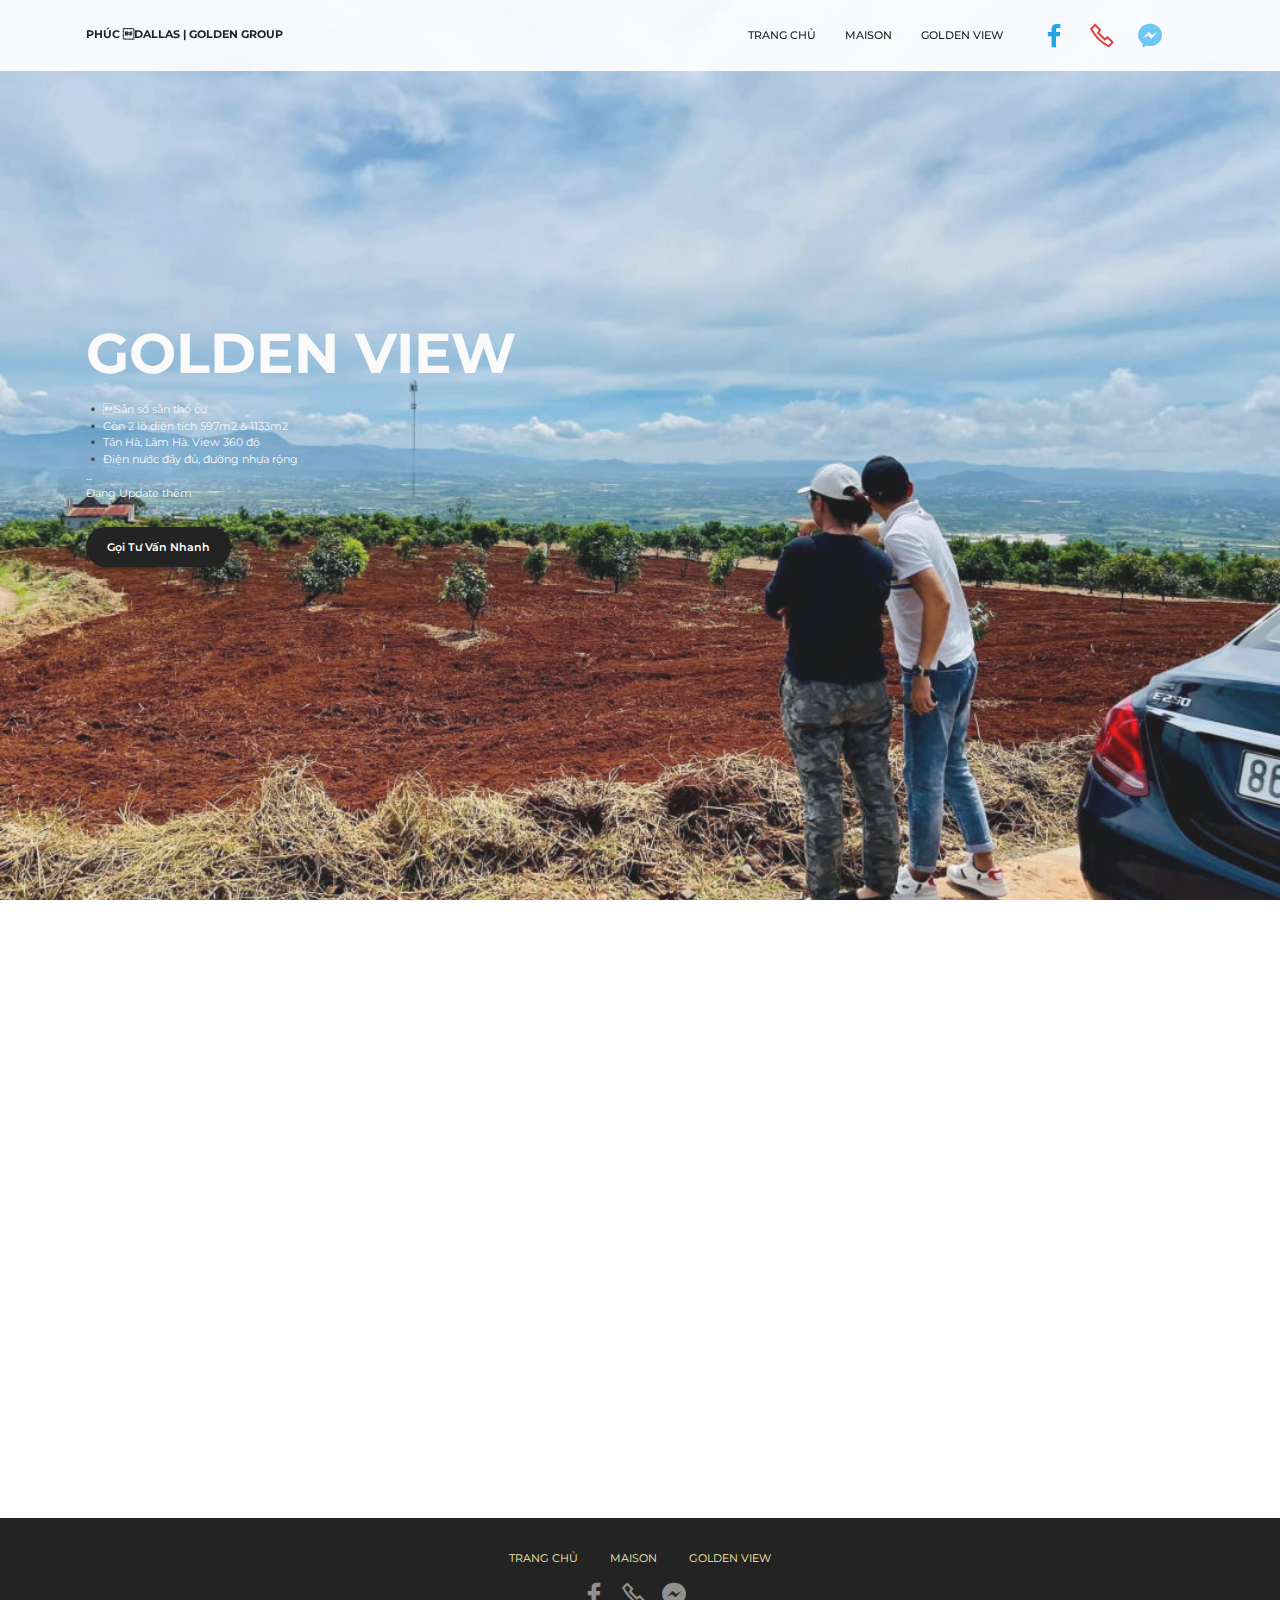
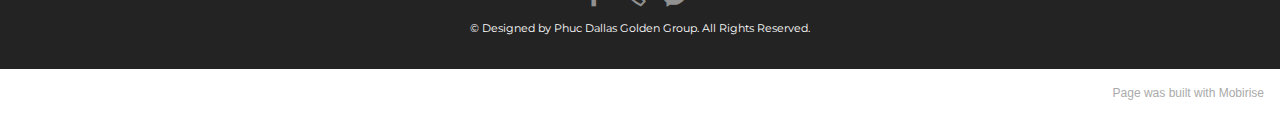
==== GoldenView.html @ 3ee2b2a3 "create github pages" ====
<!DOCTYPE html>
<html  >
<head>
  <!-- Site made with Mobirise Website Builder v5.4.1, https://mobirise.com -->
  <meta charset="UTF-8">
  <meta http-equiv="X-UA-Compatible" content="IE=edge">
  <meta name="generator" content="Mobirise v5.4.1, mobirise.com">
  <meta name="twitter:card" content="summary_large_image"/>
  <meta name="twitter:image:src" content="assets/images/GoldenView-meta.jpeg">
  <meta property="og:image" content="assets/images/GoldenView-meta.jpeg">
  <meta name="twitter:title" content="Golden View | Đất Nền Nghỉ Dưỡng | Phúc Dallas Golden Group">
  <meta name="viewport" content="width=device-width, initial-scale=1, minimum-scale=1">
  <link rel="shortcut icon" href="assets/images/logofooter-3115-128x92-2.png" type="image/x-icon">
  <meta name="description" content="Chuyên cung cấp các sản phẩm đất nền nghỉ dưỡng view đẹp, giá đầu tư ven Đà Lạt & Bảo Lộc. Khí hậu quanh năm mát mẻ và là tầm nhìn tương lai cho những ai muốn đầu tư đất nền, bất động sản tại khu vực Lâm Đồng. Với Lâm Hà là một trong 5 địa phận có quy hoạch sát nhập vào Đà Lạt.">
  
  
  <title>Golden View | Đất Nền Nghỉ Dưỡng | Phúc Dallas Golden Group</title>
  <link rel="stylesheet" href="assets/web/assets/mobirise-icons2/mobirise2.css">
  <link rel="stylesheet" href="assets/bootstrap/css/bootstrap.min.css">
  <link rel="stylesheet" href="assets/bootstrap/css/bootstrap-grid.min.css">
  <link rel="stylesheet" href="assets/bootstrap/css/bootstrap-reboot.min.css">
  <link rel="stylesheet" href="assets/dropdown/css/style.css">
  <link rel="stylesheet" href="assets/socicon/css/styles.css">
  <link rel="stylesheet" href="assets/theme/css/style.css">
  <link rel="preload" href="https://fonts.googleapis.com/css?family=Montserrat:100,100i,200,200i,300,300i,400,400i,500,500i,600,600i,700,700i,800,800i,900,900i&display=swap" as="style" onload="this.onload=null;this.rel='stylesheet'">
  <noscript><link rel="stylesheet" href="https://fonts.googleapis.com/css?family=Montserrat:100,100i,200,200i,300,300i,400,400i,500,500i,600,600i,700,700i,800,800i,900,900i&display=swap"></noscript>
  <link rel="preload" as="style" href="assets/mobirise/css/mbr-additional.css"><link rel="stylesheet" href="assets/mobirise/css/mbr-additional.css" type="text/css">
  
  
  
  
</head>
<body>

<!-- Analytics -->
<!-- Global site tag (gtag.js) - Google Analytics -->
<script async src="https://www.googletagmanager.com/gtag/js?id=G-K8FCM6J3MN"></script>
<script>
  window.dataLayer = window.dataLayer || [];
  function gtag(){dataLayer.push(arguments);}
  gtag('js', new Date());

  gtag('config', 'G-K8FCM6J3MN');
</script>
<!-- /Analytics -->


  
  <section data-bs-version="5.1" class="menu menu3 cid-sKKTTdc2FE" once="menu" id="menu3-3d">
    
    <nav class="navbar navbar-dropdown navbar-fixed-top navbar-expand-lg">
        <div class="container">
            <div class="navbar-brand">
                
                <span class="navbar-caption-wrap"><a class="navbar-caption text-black text-primary display-7" href="index.html">PHÚC DALLAS | GOLDEN GROUP</a></span>
            </div>
            <button class="navbar-toggler" type="button" data-toggle="collapse" data-bs-toggle="collapse" data-target="#navbarSupportedContent" data-bs-target="#navbarSupportedContent" aria-controls="navbarNavAltMarkup" aria-expanded="false" aria-label="Toggle navigation">
                <div class="hamburger">
                    <span></span>
                    <span></span>
                    <span></span>
                    <span></span>
                </div>
            </button>
            <div class="collapse navbar-collapse" id="navbarSupportedContent">
                <ul class="navbar-nav nav-dropdown nav-right" data-app-modern-menu="true"><li class="nav-item"><a class="nav-link link text-black text-primary display-7" href="index.html">TRANG CHỦ</a></li><li class="nav-item"><a class="nav-link link text-black text-primary display-7" href="Maison.html">MAISON</a></li><li class="nav-item"><a class="nav-link link text-black text-primary display-7" href="GoldenView.html">GOLDEN VIEW</a></li></ul>
                <div class="icons-menu">
                    <a class="iconfont-wrapper" href="https://www.facebook.com/bdsdatnendalat" target="_blank">
                        <span class="p-2 mbr-iconfont socicon-facebook socicon" style="color: rgb(34, 165, 229); fill: rgb(34, 165, 229);"></span>
                    </a>
                    <a class="iconfont-wrapper" href="tel:+84961241116">
                        <span class="p-2 mbr-iconfont mobi-mbri-phone mobi-mbri" style="color: rgb(228, 63, 63); fill: rgb(228, 63, 63);"></span>
                    </a>
                    <a class="iconfont-wrapper" href="https://m.me/bdsdatnendalat" target="_blank">
                        <span class="p-2 mbr-iconfont socicon-messenger socicon" style="color: rgb(110, 199, 242); fill: rgb(110, 199, 242);"></span>
                    </a>
                    
                </div>
                
            </div>
        </div>
    </nav>
</section>

<section data-bs-version="5.1" class="header1 cid-sK1uJf1GQo mbr-fullscreen" id="header1-1u">

    

    <div class="mbr-overlay" style="opacity: 0.1; background-color: rgb(250, 250, 250);"></div>

    <div class="container">
        <div class="row">
            <div class="col-12 col-lg-7">
                <h1 class="mbr-section-title mbr-fonts-style mb-3 display-1"><strong>GOLDEN VIEW</strong></h1>
                
                <p class="mbr-text mbr-fonts-style display-7">▪️ Sẵn sổ sẵn thổ cư<br>▪️ Còn 2 lô diện tích 597m2 &amp; 1133m2<br>▪️ Tân Hà, Lâm Hà. View 360 độ<br>▪️ Điện nước đầy đủ, đường nhựa rộng<br>...<br>Đang Update thêm</p>
                <div class="mbr-section-btn mt-3"><a class="btn btn-black display-4" href="tel:+84961241116">Gọi Tư Vấn Nhanh</a></div>
            </div>
        </div>
    </div>
</section>

<section data-bs-version="5.1" class="video2 cid-sKhOggXaQZ" id="video2-2p">
    
    
    <div class="container">
        
        <div class="row justify-content-center mt-4">
            <div class="col-12 col-md-11 video-block">
                <div class="video-wrapper"><iframe class="mbr-embedded-video" src="https://player.vimeo.com/video/616670721?autoplay=0&amp;loop=0" width="1280" height="720" frameborder="0" allowfullscreen></iframe></div>
                
            </div>
        </div>
    </div>
</section>

<section data-bs-version="5.1" class="footer3 cid-sKKTUjxXps" once="footers" id="footer3-3e">

    

    

    <div class="container">
        <div class="media-container-row align-center mbr-white">
            <div class="row row-links">
                <ul class="foot-menu">
                    
                    
                    
                    
                    
                <li class="foot-menu-item mbr-fonts-style display-7"><a href="index.html" class="text-secondary">TRANG CHỦ</a></li><li class="foot-menu-item mbr-fonts-style display-7"><a href="Maison.html" class="text-secondary">MAISON</a></li><li class="foot-menu-item mbr-fonts-style display-7"><a href="GoldenView.html" class="text-secondary">GOLDEN VIEW</a></li></ul>
            </div>
            <div class="row social-row">
                <div class="social-list align-right pb-2">
                    
                    
                    
                    
                    
                    
                <div class="soc-item">
                        <a href="https://www.facebook.com/bdsdatnendalat" target="_blank">
                            <span class="mbr-iconfont mbr-iconfont-social socicon-facebook socicon"></span>
                        </a>
                    </div><div class="soc-item">
                        <a href="tel:+84961241116">
                            <span class="mbr-iconfont mbr-iconfont-social mobi-mbri-phone mobi-mbri"></span>
                        </a>
                    </div><div class="soc-item">
                        <a href="https://m.me/bdsdatnendalat" target="_blank">
                            <span class="mbr-iconfont mbr-iconfont-social socicon-messenger socicon"></span>
                        </a>
                    </div></div>
            </div>
            <div class="row row-copirayt">
                <p class="mbr-text mb-0 mbr-fonts-style mbr-white align-center display-7">
                    © Designed by Phuc Dallas Golden Group. All Rights Reserved.
                </p>
            </div>
        </div>
    </div>
</section><section style="background-color: #fff; font-family: -apple-system, BlinkMacSystemFont, 'Segoe UI', 'Roboto', 'Helvetica Neue', Arial, sans-serif; color:#aaa; font-size:12px; padding: 0; align-items: center; display: flex;"><a href="https://mobirise.site/x" style="flex: 1 1; height: 3rem; padding-left: 1rem;"></a><p style="flex: 0 0 auto; margin:0; padding-right:1rem;">Page <a href="https://mobirise.site/f" style="color:#aaa;">was built</a> with Mobirise</p></section><script src="assets/bootstrap/js/bootstrap.bundle.min.js"></script>  <script src="assets/smoothscroll/smooth-scroll.js"></script>  <script src="assets/ytplayer/index.js"></script>  <script src="assets/dropdown/js/navbar-dropdown.js"></script>  <script src="assets/playervimeo/vimeo_player.js"></script>  <script src="assets/theme/js/script.js"></script>  
  
  
 <div id="scrollToTop" class="scrollToTop mbr-arrow-up"><a style="text-align: center;"><i class="mbr-arrow-up-icon mbr-arrow-up-icon-cm cm-icon cm-icon-smallarrow-up"></i></a></div>
  </body>
</html>
---- assets/web/assets/mobirise-icons2/mobirise2.css ----
@font-face {
  font-family: 'Moririse2';
  font-display: swap;
  src:  url('mobirise2.eot?f2bix4');
  src:  url('mobirise2.eot?f2bix4#iefix') format('embedded-opentype'),
    url('mobirise2.ttf?f2bix4') format('truetype'),
    url('mobirise2.woff?f2bix4') format('woff'),
    url('mobirise2.svg?f2bix4#mobirise2') format('svg');
  font-weight: normal;
  font-style: normal;
}

[class^="mobi-"], [class*=" mobi-"] {
  /* use !important to prevent issues with browser extensions that change fonts */
  font-family: 'Moririse2' !important;
  speak: none;
  font-style: normal;
  font-weight: normal;
  font-variant: normal;
  text-transform: none;
  line-height: 1;

  /* Better Font Rendering =========== */
  -webkit-font-smoothing: antialiased;
  -moz-osx-font-smoothing: grayscale;
}

.mobi-mbri-add-submenu:before {
  content: "\e900";
}
.mobi-mbri-alert:before {
  content: "\e901";
}
.mobi-mbri-align-center:before {
  content: "\e902";
}
.mobi-mbri-align-justify:before {
  content: "\e903";
}
.mobi-mbri-align-left:before {
  content: "\e904";
}
.mobi-mbri-align-right:before {
  content: "\e905";
}
.mobi-mbri-android:before {
  content: "\e906";
}
.mobi-mbri-apple:before {
  content: "\e907";
}
.mobi-mbri-arrow-down:before {
  content: "\e908";
}
.mobi-mbri-arrow-next:before {
  content: "\e909";
}
.mobi-mbri-arrow-prev:before {
  content: "\e90a";
}
.mobi-mbri-arrow-up:before {
  content: "\e90b";
}
.mobi-mbri-bold:before {
  content: "\e90c";
}
.mobi-mbri-bookmark:before {
  content: "\e90d";
}
.mobi-mbri-bootstrap:before {
  content: "\e90e";
}
.mobi-mbri-briefcase:before {
  content: "\e90f";
}
.mobi-mbri-browse:before {
  content: "\e910";
}
.mobi-mbri-bulleted-list:before {
  content: "\e911";
}
.mobi-mbri-calendar:before {
  content: "\e912";
}
.mobi-mbri-camera:before {
  content: "\e913";
}
.mobi-mbri-cart-add:before {
  content: "\e914";
}
.mobi-mbri-cart-full:before {
  content: "\e915";
}
.mobi-mbri-cash:before {
  content: "\e916";
}
.mobi-mbri-change-style:before {
  content: "\e917";
}
.mobi-mbri-chat:before {
  content: "\e918";
}
.mobi-mbri-clock:before {
  content: "\e919";
}
.mobi-mbri-close:before {
  content: "\e91a";
}
.mobi-mbri-cloud:before {
  content: "\e91b";
}
.mobi-mbri-code:before {
  content: "\e91c";
}
.mobi-mbri-contact-form:before {
  content: "\e91d";
}
.mobi-mbri-credit-card:before {
  content: "\e91e";
}
.mobi-mbri-cursor-click:before {
  content: "\e91f";
}
.mobi-mbri-cust-feedback:before {
  content: "\e920";
}
.mobi-mbri-database:before {
  content: "\e921";
}
.mobi-mbri-delivery:before {
  content: "\e922";
}
.mobi-mbri-desktop:before {
  content: "\e923";
}
.mobi-mbri-devices:before {
  content: "\e924";
}
.mobi-mbri-down:before {
  content: "\e925";
}
.mobi-mbri-download-2:before {
  content: "\e926";
}
.mobi-mbri-download:before {
  content: "\e927";
}
.mobi-mbri-drag-n-drop-2:before {
  content: "\e928";
}
.mobi-mbri-drag-n-drop:before {
  content: "\e929";
}
.mobi-mbri-edit-2:before {
  content: "\e92a";
}
.mobi-mbri-edit:before {
  content: "\e92b";
}
.mobi-mbri-error:before {
  content: "\e92c";
}
.mobi-mbri-extension:before {
  content: "\e92d";
}
.mobi-mbri-features:before {
  content: "\e92e";
}
.mobi-mbri-file:before {
  content: "\e92f";
}
.mobi-mbri-flag:before {
  content: "\e930";
}
.mobi-mbri-folder:before {
  content: "\e931";
}
.mobi-mbri-gift:before {
  content: "\e932";
}
.mobi-mbri-github:before {
  content: "\e933";
}
.mobi-mbri-globe-2:before {
  content: "\e934";
}
.mobi-mbri-globe:before {
  content: "\e935";
}
.mobi-mbri-growing-chart:before {
  content: "\e936";
}
.mobi-mbri-hearth:before {
  content: "\e937";
}
.mobi-mbri-help:before {
  content: "\e938";
}
.mobi-mbri-home:before {
  content: "\e939";
}
.mobi-mbri-hot-cup:before {
  content: "\e93a";
}
.mobi-mbri-idea:before {
  content: "\e93b";
}
.mobi-mbri-image-gallery:before {
  content: "\e93c";
}
.mobi-mbri-image-slider:before {
  content: "\e93d";
}
.mobi-mbri-info:before {
  content: "\e93e";
}
.mobi-mbri-italic:before {
  content: "\e93f";
}
.mobi-mbri-key:before {
  content: "\e940";
}
.mobi-mbri-laptop:before {
  content: "\e941";
}
.mobi-mbri-layers:before {
  content: "\e942";
}
.mobi-mbri-left-right:before {
  content: "\e943";
}
.mobi-mbri-left:before {
  content: "\e944";
}
.mobi-mbri-letter:before {
  content: "\e945";
}
.mobi-mbri-like:before {
  content: "\e946";
}
.mobi-mbri-link:before {
  content: "\e947";
}
.mobi-mbri-lock:before {
  content: "\e948";
}
.mobi-mbri-login:before {
  content: "\e949";
}
.mobi-mbri-logout:before {
  content: "\e94a";
}
.mobi-mbri-magic-stick:before {
  content: "\e94b";
}
.mobi-mbri-map-pin:before {
  content: "\e94c";
}
.mobi-mbri-menu:before {
  content: "\e94d";
}
.mobi-mbri-mobile-2:before {
  content: "\e94e";
}
.mobi-mbri-mobile-horizontal:before {
  content: "\e94f";
}
.mobi-mbri-mobile:before {
  content: "\e950";
}
.mobi-mbri-mobirise:before {
  content: "\e951";
}
.mobi-mbri-more-horizontal:before {
  content: "\e952";
}
.mobi-mbri-more-vertical:before {
  content: "\e953";
}
.mobi-mbri-music:before {
  content: "\e954";
}
.mobi-mbri-new-file:before {
  content: "\e955";
}
.mobi-mbri-numbered-list:before {
  content: "\e956";
}
.mobi-mbri-opened-folder:before {
  content: "\e957";
}
.mobi-mbri-pages:before {
  content: "\e958";
}
.mobi-mbri-paper-plane:before {
  content: "\e959";
}
.mobi-mbri-paperclip:before {
  content: "\e95a";
}
.mobi-mbri-phone:before {
  content: "\e95b";
}
.mobi-mbri-photo:before {
  content: "\e95c";
}
.mobi-mbri-photos:before {
  content: "\e95d";
}
.mobi-mbri-pin:before {
  content: "\e95e";
}
.mobi-mbri-play:before {
  content: "\e95f";
}
.mobi-mbri-plus:before {
  content: "\e960";
}
.mobi-mbri-preview:before {
  content: "\e961";
}
.mobi-mbri-print:before {
  content: "\e962";
}
.mobi-mbri-protect:before {
  content: "\e963";
}
.mobi-mbri-question:before {
  content: "\e964";
}
.mobi-mbri-quote-left:before {
  content: "\e965";
}
.mobi-mbri-quote-right:before {
  content: "\e966";
}
.mobi-mbri-redo:before {
  content: "\e967";
}
.mobi-mbri-refresh:before {
  content: "\e968";
}
.mobi-mbri-responsive-2:before {
  content: "\e969";
}
.mobi-mbri-responsive:before {
  content: "\e96a";
}
.mobi-mbri-right:before {
  content: "\e96b";
}
.mobi-mbri-rocket:before {
  content: "\e96c";
}
.mobi-mbri-sad-face:before {
  content: "\e96d";
}
.mobi-mbri-sale:before {
  content: "\e96e";
}
.mobi-mbri-save:before {
  content: "\e96f";
}
.mobi-mbri-search:before {
  content: "\e970";
}
.mobi-mbri-setting-2:before {
  content: "\e971";
}
.mobi-mbri-setting-3:before {
  content: "\e972";
}
.mobi-mbri-setting:before {
  content: "\e973";
}
.mobi-mbri-share:before {
  content: "\e974";
}
.mobi-mbri-shopping-bag:before {
  content: "\e975";
}
.mobi-mbri-shopping-basket:before {
  content: "\e976";
}
.mobi-mbri-shopping-cart:before {
  content: "\e977";
}
.mobi-mbri-sites:before {
  content: "\e978";
}
.mobi-mbri-smile-face:before {
  content: "\e979";
}
.mobi-mbri-speed:before {
  content: "\e97a";
}
.mobi-mbri-star:before {
  content: "\e97b";
}
.mobi-mbri-success:before {
  content: "\e97c";
}
.mobi-mbri-sun:before {
  content: "\e97d";
}
.mobi-mbri-sun2:before {
  content: "\e97e";
}
.mobi-mbri-tablet-vertical:before {
  content: "\e97f";
}
.mobi-mbri-tablet:before {
  content: "\e980";
}
.mobi-mbri-target:before {
  content: "\e981";
}
.mobi-mbri-timer:before {
  content: "\e982";
}
.mobi-mbri-to-ftp:before {
  content: "\e983";
}
.mobi-mbri-to-local-drive:before {
  content: "\e984";
}
.mobi-mbri-touch-swipe:before {
  content: "\e985";
}
.mobi-mbri-touch:before {
  content: "\e986";
}
.mobi-mbri-trash:before {
  content: "\e987";
}
.mobi-mbri-underline:before {
  content: "\e988";
}
.mobi-mbri-undo:before {
  content: "\e989";
}
.mobi-mbri-unlink:before {
  content: "\e98a";
}
.mobi-mbri-unlock:before {
  content: "\e98b";
}
.mobi-mbri-up-down:before {
  content: "\e98c";
}
.mobi-mbri-up:before {
  content: "\e98d";
}
.mobi-mbri-update:before {
  content: "\e98e";
}
.mobi-mbri-upload-2:before {
  content: "\e98f";
}
.mobi-mbri-upload:before {
  content: "\e990";
}
.mobi-mbri-user-2:before {
  content: "\e991";
}
.mobi-mbri-user:before {
  content: "\e992";
}
.mobi-mbri-users:before {
  content: "\e993";
}
.mobi-mbri-video-play:before {
  content: "\e994";
}
.mobi-mbri-video:before {
  content: "\e995";
}
.mobi-mbri-watch:before {
  content: "\e996";
}
.mobi-mbri-website-theme-2:before {
  content: "\e997";
}
.mobi-mbri-website-theme:before {
  content: "\e998";
}
.mobi-mbri-wifi:before {
  content: "\e999";
}
.mobi-mbri-windows:before {
  content: "\e99a";
}
.mobi-mbri-zoom-in:before {
  content: "\e99b";
}
.mobi-mbri-zoom-out:before {
  content: "\e99c";
}
---- assets/dropdown/css/style.css ----
.navbar-dropdown {
  left: 0;
  padding: 0;
  position: absolute;
  right: 0;
  top: 0;
  transition: all 0.45s ease;
  z-index: 1030;
  background: #282828; }
  .navbar-dropdown .navbar-logo {
    margin-right: 0.8rem;
    transition: margin 0.3s ease-in-out;
    vertical-align: middle; }
    .navbar-dropdown .navbar-logo img {
      height: 3.125rem;
      transition: all 0.3s ease-in-out; }
    .navbar-dropdown .navbar-logo.mbr-iconfont {
      font-size: 3.125rem;
      line-height: 3.125rem; }
  .navbar-dropdown .navbar-caption {
    font-weight: 700;
    white-space: normal;
    vertical-align: -4px;
    line-height: 3.125rem !important; }
    .navbar-dropdown .navbar-caption, .navbar-dropdown .navbar-caption:hover {
      color: inherit;
      text-decoration: none; }
  .navbar-dropdown .mbr-iconfont + .navbar-caption {
    vertical-align: -1px; }
  .navbar-dropdown.navbar-fixed-top {
    position: fixed; }
  .navbar-dropdown .navbar-brand span {
    vertical-align: -4px; }
  .navbar-dropdown.bg-color.transparent {
    background: none; }
  .navbar-dropdown.navbar-short .navbar-brand {
    padding: 0.625rem 0; }
    .navbar-dropdown.navbar-short .navbar-brand span {
      vertical-align: -1px; }
  .navbar-dropdown.navbar-short .navbar-caption {
    line-height: 2.375rem !important;
    vertical-align: -2px; }
  .navbar-dropdown.navbar-short .navbar-logo {
    margin-right: 0.5rem; }
    .navbar-dropdown.navbar-short .navbar-logo img {
      height: 2.375rem; }
    .navbar-dropdown.navbar-short .navbar-logo.mbr-iconfont {
      font-size: 2.375rem;
      line-height: 2.375rem; }
  .navbar-dropdown.navbar-short .mbr-table-cell {
    height: 3.625rem; }
  .navbar-dropdown .navbar-close {
    left: 0.6875rem;
    position: fixed;
    top: 0.75rem;
    z-index: 1000; }
  .navbar-dropdown .hamburger-icon {
    content: "";
    display: inline-block;
    vertical-align: middle;
    width: 16px;
    -webkit-box-shadow: 0 -6px 0 1px #282828,0 0 0 1px #282828,0 6px 0 1px #282828;
    -moz-box-shadow: 0 -6px 0 1px #282828,0 0 0 1px #282828,0 6px 0 1px #282828;
    box-shadow: 0 -6px 0 1px #282828,0 0 0 1px #282828,0 6px 0 1px #282828; }

.dropdown-menu .dropdown-toggle[data-toggle="dropdown-submenu"]::after {
  border-bottom: 0.35em solid transparent;
  border-left: 0.35em solid;
  border-right: 0;
  border-top: 0.35em solid transparent;
  margin-left: 0.3rem; }

.dropdown-menu .dropdown-item:focus {
  outline: 0; }

.nav-dropdown {
  font-size: 0.75rem;
  font-weight: 500;
  height: auto !important; }
  .nav-dropdown .nav-btn {
    padding-left: 1rem; }
  .nav-dropdown .link {
    margin: .667em 1.667em;
    font-weight: 500;
    padding: 0;
    transition: color .2s ease-in-out; }
    .nav-dropdown .link.dropdown-toggle {
      margin-right: 2.583em; }
      .nav-dropdown .link.dropdown-toggle::after {
        margin-left: .25rem;
        border-top: 0.35em solid;
        border-right: 0.35em solid transparent;
        border-left: 0.35em solid transparent;
        border-bottom: 0; }
      .nav-dropdown .link.dropdown-toggle[aria-expanded="true"] {
        margin: 0;
        padding: 0.667em 3.263em  0.667em 1.667em; }
  .nav-dropdown .link::after,
  .nav-dropdown .dropdown-item::after {
    color: inherit; }
  .nav-dropdown .btn {
    font-size: 0.75rem;
    font-weight: 700;
    letter-spacing: 0;
    margin-bottom: 0;
    padding-left: 1.25rem;
    padding-right: 1.25rem; }
  .nav-dropdown .dropdown-menu {
    border-radius: 0;
    border: 0;
    left: 0;
    margin: 0;
    padding-bottom: 1.25rem;
    padding-top: 1.25rem;
    position: relative; }
  .nav-dropdown .dropdown-submenu {
    margin-left: 0.125rem;
    top: 0; }
  .nav-dropdown .dropdown-item {
    font-weight: 500;
    line-height: 2;
    padding: 0.3846em 4.615em 0.3846em 1.5385em;
    position: relative;
    transition: color .2s ease-in-out, background-color .2s ease-in-out; }
    .nav-dropdown .dropdown-item::after {
      margin-top: -0.3077em;
      position: absolute;
      right: 1.1538em;
      top: 50%; }
    .nav-dropdown .dropdown-item:focus, .nav-dropdown .dropdown-item:hover {
      background: none; }

@media (max-width: 767px) {
  .nav-dropdown.navbar-toggleable-sm {
    bottom: 0;
    display: none;
    left: 0;
    overflow-x: hidden;
    position: fixed;
    top: 0;
    transform: translateX(-100%);
    -ms-transform: translateX(-100%);
    -webkit-transform: translateX(-100%);
    width: 18.75rem;
    z-index: 999; } }
.nav-dropdown.navbar-toggleable-xl {
  bottom: 0;
  display: none;
  left: 0;
  overflow-x: hidden;
  position: fixed;
  top: 0;
  transform: translateX(-100%);
  -ms-transform: translateX(-100%);
  -webkit-transform: translateX(-100%);
  width: 18.75rem;
  z-index: 999; }

.nav-dropdown-sm {
  display: block !important;
  overflow-x: hidden;
  overflow: auto;
  padding-top: 3.875rem; }
  .nav-dropdown-sm::after {
    content: "";
    display: block;
    height: 3rem;
    width: 100%; }
  .nav-dropdown-sm.collapse.in ~ .navbar-close {
    display: block !important; }
  .nav-dropdown-sm.collapsing, .nav-dropdown-sm.collapse.in {
    transform: translateX(0);
    -ms-transform: translateX(0);
    -webkit-transform: translateX(0);
    transition: all 0.25s ease-out;
    -webkit-transition: all 0.25s ease-out;
    background: #282828; }
  .nav-dropdown-sm.collapsing[aria-expanded="false"] {
    transform: translateX(-100%);
    -ms-transform: translateX(-100%);
    -webkit-transform: translateX(-100%); }
  .nav-dropdown-sm .nav-item {
    display: block;
    margin-left: 0 !important;
    padding-left: 0; }
  .nav-dropdown-sm .link,
  .nav-dropdown-sm .dropdown-item {
    border-top: 1px dotted rgba(255, 255, 255, 0.1);
    font-size: 0.8125rem;
    line-height: 1.6;
    margin: 0 !important;
    padding: 0.875rem 2.4rem 0.875rem 1.5625rem !important;
    position: relative;
    white-space: normal; }
    .nav-dropdown-sm .link:focus, .nav-dropdown-sm .link:hover,
    .nav-dropdown-sm .dropdown-item:focus,
    .nav-dropdown-sm .dropdown-item:hover {
      background: rgba(0, 0, 0, 0.2) !important;
      color: #c0a375; }
  .nav-dropdown-sm .nav-btn {
    position: relative;
    padding: 1.5625rem 1.5625rem 0 1.5625rem; }
    .nav-dropdown-sm .nav-btn::before {
      border-top: 1px dotted rgba(255, 255, 255, 0.1);
      content: "";
      left: 0;
      position: absolute;
      top: 0;
      width: 100%; }
    .nav-dropdown-sm .nav-btn + .nav-btn {
      padding-top: 0.625rem; }
      .nav-dropdown-sm .nav-btn + .nav-btn::before {
        display: none; }
  .nav-dropdown-sm .btn {
    padding: 0.625rem 0; }
  .nav-dropdown-sm .dropdown-toggle[data-toggle="dropdown-submenu"]::after {
    margin-left: .25rem;
    border-top: 0.35em solid;
    border-right: 0.35em solid transparent;
    border-left: 0.35em solid transparent;
    border-bottom: 0; }
  .nav-dropdown-sm .dropdown-toggle[data-toggle="dropdown-submenu"][aria-expanded="true"]::after {
    border-top: 0;
    border-right: 0.35em solid transparent;
    border-left: 0.35em solid transparent;
    border-bottom: 0.35em solid; }
  .nav-dropdown-sm .dropdown-menu {
    margin: 0;
    padding: 0;
    position: relative;
    top: 0;
    left: 0;
    width: 100%;
    border: 0;
    float: none;
    border-radius: 0;
    background: none; }
  .nav-dropdown-sm .dropdown-submenu {
    left: 100%;
    margin-left: 0.125rem;
    margin-top: -1.25rem;
    top: 0; }

.navbar-toggleable-sm .nav-dropdown .dropdown-menu {
  position: absolute; }

.navbar-toggleable-sm .nav-dropdown .dropdown-submenu {
  left: 100%;
  margin-left: 0.125rem;
  margin-top: -1.25rem;
  top: 0; }

.navbar-toggleable-sm.opened .nav-dropdown .dropdown-menu {
  position: relative; }

.navbar-toggleable-sm.opened .nav-dropdown .dropdown-submenu {
  left: 0;
  margin-left: 00rem;
  margin-top: 0rem;
  top: 0; }

.is-builder .nav-dropdown.collapsing {
  transition: none !important; }
---- assets/socicon/css/styles.css ----
@charset "UTF-8";

@font-face {
  font-family: 'Socicon';
  src:  url('../fonts/socicon.eot');
  src:  url('../fonts/socicon.eot?#iefix') format('embedded-opentype'),
    url('../fonts/socicon.woff2') format('woff2'),
    url('../fonts/socicon.ttf') format('truetype'),
    url('../fonts/socicon.woff') format('woff'),
    url('../fonts/socicon.svg#socicon') format('svg');
  font-weight: normal;
  font-style: normal;
  font-display: swap;
}

[data-icon]:before {
  font-family: "socicon" !important;
  content: attr(data-icon);
  font-style: normal !important;
  font-weight: normal !important;
  font-variant: normal !important;
  text-transform: none !important;
  speak: none;
  line-height: 1;
  -webkit-font-smoothing: antialiased;
  -moz-osx-font-smoothing: grayscale;
}

[class^="socicon-"], [class*=" socicon-"] {
  /* use !important to prevent issues with browser extensions that change fonts */
  font-family: 'Socicon' !important;
  speak: none;
  font-style: normal;
  font-weight: normal;
  font-variant: normal;
  text-transform: none;
  line-height: 1;

  /* Better Font Rendering =========== */
  -webkit-font-smoothing: antialiased;
  -moz-osx-font-smoothing: grayscale;
}

.socicon-eitaa:before {
  content: "\e97c";
}
.socicon-soroush:before {
  content: "\e97d";
}
.socicon-bale:before {
  content: "\e97e";
}
.socicon-zazzle:before {
  content: "\e97b";
}
.socicon-society6:before {
  content: "\e97a";
}
.socicon-redbubble:before {
  content: "\e979";
}
.socicon-avvo:before {
  content: "\e978";
}
.socicon-stitcher:before {
  content: "\e977";
}
.socicon-googlehangouts:before {
  content: "\e974";
}
.socicon-dlive:before {
  content: "\e975";
}
.socicon-vsco:before {
  content: "\e976";
}
.socicon-flipboard:before {
  content: "\e973";
}
.socicon-ubuntu:before {
  content: "\e958";
}
.socicon-artstation:before {
  content: "\e959";
}
.socicon-invision:before {
  content: "\e95a";
}
.socicon-torial:before {
  content: "\e95b";
}
.socicon-collectorz:before {
  content: "\e95c";
}
.socicon-seenthis:before {
  content: "\e95d";
}
.socicon-googleplaymusic:before {
  content: "\e95e";
}
.socicon-debian:before {
  content: "\e95f";
}
.socicon-filmfreeway:before {
  content: "\e960";
}
.socicon-gnome:before {
  content: "\e961";
}
.socicon-itchio:before {
  content: "\e962";
}
.socicon-jamendo:before {
  content: "\e963";
}
.socicon-mix:before {
  content: "\e964";
}
.socicon-sharepoint:before {
  content: "\e965";
}
.socicon-tinder:before {
  content: "\e966";
}
.socicon-windguru:before {
  content: "\e967";
}
.socicon-cdbaby:before {
  content: "\e968";
}
.socicon-elementaryos:before {
  content: "\e969";
}
.socicon-stage32:before {
  content: "\e96a";
}
.socicon-tiktok:before {
  content: "\e96b";
}
.socicon-gitter:before {
  content: "\e96c";
}
.socicon-letterboxd:before {
  content: "\e96d";
}
.socicon-threema:before {
  content: "\e96e";
}
.socicon-splice:before {
  content: "\e96f";
}
.socicon-metapop:before {
  content: "\e970";
}
.socicon-naver:before {
  content: "\e971";
}
.socicon-remote:before {
  content: "\e972";
}
.socicon-internet:before {
  content: "\e957";
}
.socicon-moddb:before {
  content: "\e94b";
}
.socicon-indiedb:before {
  content: "\e94c";
}
.socicon-traxsource:before {
  content: "\e94d";
}
.socicon-gamefor:before {
  content: "\e94e";
}
.socicon-pixiv:before {
  content: "\e94f";
}
.socicon-myanimelist:before {
  content: "\e950";
}
.socicon-blackberry:before {
  content: "\e951";
}
.socicon-wickr:before {
  content: "\e952";
}
.socicon-spip:before {
  content: "\e953";
}
.socicon-napster:before {
  content: "\e954";
}
.socicon-beatport:before {
  content: "\e955";
}
.socicon-hackerone:before {
  content: "\e956";
}
.socicon-hackernews:before {
  content: "\e946";
}
.socicon-smashwords:before {
  content: "\e947";
}
.socicon-kobo:before {
  content: "\e948";
}
.socicon-bookbub:before {
  content: "\e949";
}
.socicon-mailru:before {
  content: "\e94a";
}
.socicon-gitlab:before {
  content: "\e945";
}
.socicon-instructables:before {
  content: "\e944";
}
.socicon-portfolio:before {
  content: "\e943";
}
.socicon-codered:before {
  content: "\e940";
}
.socicon-origin:before {
  content: "\e941";
}
.socicon-nextdoor:before {
  content: "\e942";
}
.socicon-udemy:before {
  content: "\e93f";
}
.socicon-livemaster:before {
  content: "\e93e";
}
.socicon-crunchbase:before {
  content: "\e93b";
}
.socicon-homefy:before {
  content: "\e93c";
}
.socicon-calendly:before {
  content: "\e93d";
}
.socicon-realtor:before {
  content: "\e90f";
}
.socicon-tidal:before {
  content: "\e910";
}
.socicon-qobuz:before {
  content: "\e911";
}
.socicon-natgeo:before {
  content: "\e912";
}
.socicon-mastodon:before {
  content: "\e913";
}
.socicon-unsplash:before {
  content: "\e914";
}
.socicon-homeadvisor:before {
  content: "\e915";
}
.socicon-angieslist:before {
  content: "\e916";
}
.socicon-codepen:before {
  content: "\e917";
}
.socicon-slack:before {
  content: "\e918";
}
.socicon-openaigym:before {
  content: "\e919";
}
.socicon-logmein:before {
  content: "\e91a";
}
.socicon-fiverr:before {
  content: "\e91b";
}
.socicon-gotomeeting:before {
  content: "\e91c";
}
.socicon-aliexpress:before {
  content: "\e91d";
}
.socicon-guru:before {
  content: "\e91e";
}
.socicon-appstore:before {
  content: "\e91f";
}
.socicon-homes:before {
  content: "\e920";
}
.socicon-zoom:before {
  content: "\e921";
}
.socicon-alibaba:before {
  content: "\e922";
}
.socicon-craigslist:before {
  content: "\e923";
}
.socicon-wix:before {
  content: "\e924";
}
.socicon-redfin:before {
  content: "\e925";
}
.socicon-googlecalendar:before {
  content: "\e926";
}
.socicon-shopify:before {
  content: "\e927";
}
.socicon-freelancer:before {
  content: "\e928";
}
.socicon-seedrs:before {
  content: "\e929";
}
.socicon-bing:before {
  content: "\e92a";
}
.socicon-doodle:before {
  content: "\e92b";
}
.socicon-bonanza:before {
  content: "\e92c";
}
.socicon-squarespace:before {
  content: "\e92d";
}
.socicon-toptal:before {
  content: "\e92e";
}
.socicon-gust:before {
  content: "\e92f";
}
.socicon-ask:before {
  content: "\e930";
}
.socicon-trulia:before {
  content: "\e931";
}
.socicon-loomly:before {
  content: "\e932";
}
.socicon-ghost:before {
  content: "\e933";
}
.socicon-upwork:before {
  content: "\e934";
}
.socicon-fundable:before {
  content: "\e935";
}
.socicon-booking:before {
  content: "\e936";
}
.socicon-googlemaps:before {
  content: "\e937";
}
.socicon-zillow:before {
  content: "\e938";
}
.socicon-niconico:before {
  content: "\e939";
}
.socicon-toneden:before {
  content: "\e93a";
}
.socicon-augment:before {
  content: "\e908";
}
.socicon-bitbucket:before {
  content: "\e909";
}
.socicon-fyuse:before {
  content: "\e90a";
}
.socicon-yt-gaming:before {
  content: "\e90b";
}
.socicon-sketchfab:before {
  content: "\e90c";
}
.socicon-mobcrush:before {
  content: "\e90d";
}
.socicon-microsoft:before {
  content: "\e90e";
}
.socicon-pandora:before {
  content: "\e907";
}
.socicon-messenger:before {
  content: "\e906";
}
.socicon-gamewisp:before {
  content: "\e905";
}
.socicon-bloglovin:before {
  content: "\e904";
}
.socicon-tunein:before {
  content: "\e903";
}
.socicon-gamejolt:before {
  content: "\e901";
}
.socicon-trello:before {
  content: "\e902";
}
.socicon-spreadshirt:before {
  content: "\e900";
}
.socicon-500px:before {
  content: "\e000";
}
.socicon-8tracks:before {
  content: "\e001";
}
.socicon-airbnb:before {
  content: "\e002";
}
.socicon-alliance:before {
  content: "\e003";
}
.socicon-amazon:before {
  content: "\e004";
}
.socicon-amplement:before {
  content: "\e005";
}
.socicon-android:before {
  content: "\e006";
}
.socicon-angellist:before {
  content: "\e007";
}
.socicon-apple:before {
  content: "\e008";
}
.socicon-appnet:before {
  content: "\e009";
}
.socicon-baidu:before {
  content: "\e00a";
}
.socicon-bandcamp:before {
  content: "\e00b";
}
.socicon-battlenet:before {
  content: "\e00c";
}
.socicon-mixer:before {
  content: "\e00d";
}
.socicon-bebee:before {
  content: "\e00e";
}
.socicon-bebo:before {
  content: "\e00f";
}
.socicon-behance:before {
  content: "\e010";
}
.socicon-blizzard:before {
  content: "\e011";
}
.socicon-blogger:before {
  content: "\e012";
}
.socicon-buffer:before {
  content: "\e013";
}
.socicon-chrome:before {
  content: "\e014";
}
.socicon-coderwall:before {
  content: "\e015";
}
.socicon-curse:before {
  content: "\e016";
}
.socicon-dailymotion:before {
  content: "\e017";
}
.socicon-deezer:before {
  content: "\e018";
}
.socicon-delicious:before {
  content: "\e019";
}
.socicon-deviantart:before {
  content: "\e01a";
}
.socicon-diablo:before {
  content: "\e01b";
}
.socicon-digg:before {
  content: "\e01c";
}
.socicon-discord:before {
  content: "\e01d";
}
.socicon-disqus:before {
  content: "\e01e";
}
.socicon-douban:before {
  content: "\e01f";
}
.socicon-draugiem:before {
  content: "\e020";
}
.socicon-dribbble:before {
  content: "\e021";
}
.socicon-drupal:before {
  content: "\e022";
}
.socicon-ebay:before {
  content: "\e023";
}
.socicon-ello:before {
  content: "\e024";
}
.socicon-endomodo:before {
  content: "\e025";
}
.socicon-envato:before {
  content: "\e026";
}
.socicon-etsy:before {
  content: "\e027";
}
.socicon-facebook:before {
  content: "\e028";
}
.socicon-feedburner:before {
  content: "\e029";
}
.socicon-filmweb:before {
  content: "\e02a";
}
.socicon-firefox:before {
  content: "\e02b";
}
.socicon-flattr:before {
  content: "\e02c";
}
.socicon-flickr:before {
  content: "\e02d";
}
.socicon-formulr:before {
  content: "\e02e";
}
.socicon-forrst:before {
  content: "\e02f";
}
.socicon-foursquare:before {
  content: "\e030";
}
.socicon-friendfeed:before {
  content: "\e031";
}
.socicon-github:before {
  content: "\e032";
}
.socicon-goodreads:before {
  content: "\e033";
}
.socicon-google:before {
  content: "\e034";
}
.socicon-googlescholar:before {
  content: "\e035";
}
.socicon-googlegroups:before {
  content: "\e036";
}
.socicon-googlephotos:before {
  content: "\e037";
}
.socicon-googleplus:before {
  content: "\e038";
}
.socicon-grooveshark:before {
  content: "\e039";
}
.socicon-hackerrank:before {
  content: "\e03a";
}
.socicon-hearthstone:before {
  content: "\e03b";
}
.socicon-hellocoton:before {
  content: "\e03c";
}
.socicon-heroes:before {
  content: "\e03d";
}
.socicon-smashcast:before {
  content: "\e03e";
}
.socicon-horde:before {
  content: "\e03f";
}
.socicon-houzz:before {
  content: "\e040";
}
.socicon-icq:before {
  content: "\e041";
}
.socicon-identica:before {
  content: "\e042";
}
.socicon-imdb:before {
  content: "\e043";
}
.socicon-instagram:before {
  content: "\e044";
}
.socicon-issuu:before {
  content: "\e045";
}
.socicon-istock:before {
  content: "\e046";
}
.socicon-itunes:before {
  content: "\e047";
}
.socicon-keybase:before {
  content: "\e048";
}
.socicon-lanyrd:before {
  content: "\e049";
}
.socicon-lastfm:before {
  content: "\e04a";
}
.socicon-line:before {
  content: "\e04b";
}
.socicon-linkedin:before {
  content: "\e04c";
}
.socicon-livejournal:before {
  content: "\e04d";
}
.socicon-lyft:before {
  content: "\e04e";
}
.socicon-macos:before {
  content: "\e04f";
}
.socicon-mail:before {
  content: "\e050";
}
.socicon-medium:before {
  content: "\e051";
}
.socicon-meetup:before {
  content: "\e052";
}
.socicon-mixcloud:before {
  content: "\e053";
}
.socicon-modelmayhem:before {
  content: "\e054";
}
.socicon-mumble:before {
  content: "\e055";
}
.socicon-myspace:before {
  content: "\e056";
}
.socicon-newsvine:before {
  content: "\e057";
}
.socicon-nintendo:before {
  content: "\e058";
}
.socicon-npm:before {
  content: "\e059";
}
.socicon-odnoklassniki:before {
  content: "\e05a";
}
.socicon-openid:before {
  content: "\e05b";
}
.socicon-opera:before {
  content: "\e05c";
}
.socicon-outlook:before {
  content: "\e05d";
}
.socicon-overwatch:before {
  content: "\e05e";
}
.socicon-patreon:before {
  content: "\e05f";
}
.socicon-paypal:before {
  content: "\e060";
}
.socicon-periscope:before {
  content: "\e061";
}
.socicon-persona:before {
  content: "\e062";
}
.socicon-pinterest:before {
  content: "\e063";
}
.socicon-play:before {
  content: "\e064";
}
.socicon-player:before {
  content: "\e065";
}
.socicon-playstation:before {
  content: "\e066";
}
.socicon-pocket:before {
  content: "\e067";
}
.socicon-qq:before {
  content: "\e068";
}
.socicon-quora:before {
  content: "\e069";
}
.socicon-raidcall:before {
  content: "\e06a";
}
.socicon-ravelry:before {
  content: "\e06b";
}
.socicon-reddit:before {
  content: "\e06c";
}
.socicon-renren:before {
  content: "\e06d";
}
.socicon-researchgate:before {
  content: "\e06e";
}
.socicon-residentadvisor:before {
  content: "\e06f";
}
.socicon-reverbnation:before {
  content: "\e070";
}
.socicon-rss:before {
  content: "\e071";
}
.socicon-sharethis:before {
  content: "\e072";
}
.socicon-skype:before {
  content: "\e073";
}
.socicon-slideshare:before {
  content: "\e074";
}
.socicon-smugmug:before {
  content: "\e075";
}
.socicon-snapchat:before {
  content: "\e076";
}
.socicon-songkick:before {
  content: "\e077";
}
.socicon-soundcloud:before {
  content: "\e078";
}
.socicon-spotify:before {
  content: "\e079";
}
.socicon-stackexchange:before {
  content: "\e07a";
}
.socicon-stackoverflow:before {
  content: "\e07b";
}
.socicon-starcraft:before {
  content: "\e07c";
}
.socicon-stayfriends:before {
  content: "\e07d";
}
.socicon-steam:before {
  content: "\e07e";
}
.socicon-storehouse:before {
  content: "\e07f";
}
.socicon-strava:before {
  content: "\e080";
}
.socicon-streamjar:before {
  content: "\e081";
}
.socicon-stumbleupon:before {
  content: "\e082";
}
.socicon-swarm:before {
  content: "\e083";
}
.socicon-teamspeak:before {
  content: "\e084";
}
.socicon-teamviewer:before {
  content: "\e085";
}
.socicon-technorati:before {
  content: "\e086";
}
.socicon-telegram:before {
  content: "\e087";
}
.socicon-tripadvisor:before {
  content: "\e088";
}
.socicon-tripit:before {
  content: "\e089";
}
.socicon-triplej:before {
  content: "\e08a";
}
.socicon-tumblr:before {
  content: "\e08b";
}
.socicon-twitch:before {
  content: "\e08c";
}
.socicon-twitter:before {
  content: "\e08d";
}
.socicon-uber:before {
  content: "\e08e";
}
.socicon-ventrilo:before {
  content: "\e08f";
}
.socicon-viadeo:before {
  content: "\e090";
}
.socicon-viber:before {
  content: "\e091";
}
.socicon-viewbug:before {
  content: "\e092";
}
.socicon-vimeo:before {
  content: "\e093";
}
.socicon-vine:before {
  content: "\e094";
}
.socicon-vkontakte:before {
  content: "\e095";
}
.socicon-warcraft:before {
  content: "\e096";
}
.socicon-wechat:before {
  content: "\e097";
}
.socicon-weibo:before {
  content: "\e098";
}
.socicon-whatsapp:before {
  content: "\e099";
}
.socicon-wikipedia:before {
  content: "\e09a";
}
.socicon-windows:before {
  content: "\e09b";
}
.socicon-wordpress:before {
  content: "\e09c";
}
.socicon-wykop:before {
  content: "\e09d";
}
.socicon-xbox:before {
  content: "\e09e";
}
.socicon-xing:before {
  content: "\e09f";
}
.socicon-yahoo:before {
  content: "\e0a0";
}
.socicon-yammer:before {
  content: "\e0a1";
}
.socicon-yandex:before {
  content: "\e0a2";
}
.socicon-yelp:before {
  content: "\e0a3";
}
.socicon-younow:before {
  content: "\e0a4";
}
.socicon-youtube:before {
  content: "\e0a5";
}
.socicon-zapier:before {
  content: "\e0a6";
}
.socicon-zerply:before {
  content: "\e0a7";
}
.socicon-zomato:before {
  content: "\e0a8";
}
.socicon-zynga:before {
  content: "\e0a9";
}
---- assets/theme/css/style.css ----
@charset "UTF-8";
section {
  background-color: #ffffff;
}

body {
  font-style: normal;
  line-height: 1.5;
  font-weight: 400;
  color: #232323;
  position: relative;
}

button {
  background-color: transparent;
  border-color: transparent;
}

section,
.container,
.container-fluid {
  position: relative;
  word-wrap: break-word;
}

a.mbr-iconfont:hover {
  text-decoration: none;
}

.article .lead p,
.article .lead ul,
.article .lead ol,
.article .lead pre,
.article .lead blockquote {
  margin-bottom: 0;
}

a {
  font-style: normal;
  font-weight: 400;
  cursor: pointer;
}
a, a:hover {
  text-decoration: none;
}

.mbr-section-title {
  font-style: normal;
  line-height: 1.3;
}

.mbr-section-subtitle {
  line-height: 1.3;
}

.mbr-text {
  font-style: normal;
  line-height: 1.7;
}

h1,
h2,
h3,
h4,
h5,
h6,
.display-1,
.display-2,
.display-4,
.display-5,
.display-7,
span,
p,
a {
  line-height: 1;
  word-break: break-word;
  word-wrap: break-word;
  font-weight: 400;
}

b,
strong {
  font-weight: bold;
}

input:-webkit-autofill, input:-webkit-autofill:hover, input:-webkit-autofill:focus, input:-webkit-autofill:active {
  transition-delay: 9999s;
  -webkit-transition-property: background-color, color;
  transition-property: background-color, color;
}

textarea[type=hidden] {
  display: none;
}

section {
  background-position: 50% 50%;
  background-repeat: no-repeat;
  background-size: cover;
}
section .mbr-background-video,
section .mbr-background-video-preview {
  position: absolute;
  bottom: 0;
  left: 0;
  right: 0;
  top: 0;
}

.hidden {
  visibility: hidden;
}

.mbr-z-index20 {
  z-index: 20;
}

/*! Base colors */
.mbr-white {
  color: #ffffff;
}

.mbr-black {
  color: #111111;
}

.mbr-bg-white {
  background-color: #ffffff;
}

.mbr-bg-black {
  background-color: #000000;
}

/*! Text-aligns */
.align-left {
  text-align: left;
}

.align-center {
  text-align: center;
}

.align-right {
  text-align: right;
}

/*! Font-weight  */
.mbr-light {
  font-weight: 300;
}

.mbr-regular {
  font-weight: 400;
}

.mbr-semibold {
  font-weight: 500;
}

.mbr-bold {
  font-weight: 700;
}

/*! Media  */
.media-content {
  flex-basis: 100%;
}

.media-container-row {
  display: flex;
  flex-direction: row;
  flex-wrap: wrap;
  justify-content: center;
  align-content: center;
  align-items: start;
}
.media-container-row .media-size-item {
  width: 400px;
}

.media-container-column {
  display: flex;
  flex-direction: column;
  flex-wrap: wrap;
  justify-content: center;
  align-content: center;
  align-items: stretch;
}
.media-container-column > * {
  width: 100%;
}

@media (min-width: 992px) {
  .media-container-row {
    flex-wrap: nowrap;
  }
}
figure {
  margin-bottom: 0;
  overflow: hidden;
}

figure[mbr-media-size] {
  transition: width 0.1s;
}

img,
iframe {
  display: block;
  width: 100%;
}

.card {
  background-color: transparent;
  border: none;
}

.card-box {
  width: 100%;
}

.card-img {
  text-align: center;
  flex-shrink: 0;
  -webkit-flex-shrink: 0;
}

.media {
  max-width: 100%;
  margin: 0 auto;
}

.mbr-figure {
  align-self: center;
}

.media-container > div {
  max-width: 100%;
}

.mbr-figure img,
.card-img img {
  width: 100%;
}

@media (max-width: 991px) {
  .media-size-item {
    width: auto !important;
  }

  .media {
    width: auto;
  }

  .mbr-figure {
    width: 100% !important;
  }
}
/*! Buttons */
.mbr-section-btn {
  margin-left: -0.6rem;
  margin-right: -0.6rem;
  font-size: 0;
}

.btn {
  font-weight: 600;
  border-width: 1px;
  font-style: normal;
  margin: 0.6rem 0.6rem;
  white-space: normal;
  transition: all 0.2s ease-in-out;
  display: inline-flex;
  align-items: center;
  justify-content: center;
  word-break: break-word;
}

.btn-sm {
  font-weight: 600;
  letter-spacing: 0px;
  transition: all 0.3s ease-in-out;
}

.btn-md {
  font-weight: 600;
  letter-spacing: 0px;
  transition: all 0.3s ease-in-out;
}

.btn-lg {
  font-weight: 600;
  letter-spacing: 0px;
  transition: all 0.3s ease-in-out;
}

.btn-form {
  margin: 0;
}
.btn-form:hover {
  cursor: pointer;
}

nav .mbr-section-btn {
  margin-left: 0rem;
  margin-right: 0rem;
}

/*! Btn icon margin */
.btn .mbr-iconfont,
.btn.btn-sm .mbr-iconfont {
  order: 1;
  cursor: pointer;
  margin-left: 0.5rem;
  vertical-align: sub;
}

.btn.btn-md .mbr-iconfont,
.btn.btn-md .mbr-iconfont {
  margin-left: 0.8rem;
}

.mbr-regular {
  font-weight: 400;
}

.mbr-semibold {
  font-weight: 500;
}

.mbr-bold {
  font-weight: 700;
}

[type=submit] {
  -webkit-appearance: none;
}

/*! Full-screen */
.mbr-fullscreen .mbr-overlay {
  min-height: 100vh;
}

.mbr-fullscreen {
  display: flex;
  display: -moz-flex;
  display: -ms-flex;
  display: -o-flex;
  align-items: center;
  min-height: 100vh;
  padding-top: 3rem;
  padding-bottom: 3rem;
}

/*! Map */
.map {
  height: 25rem;
  position: relative;
}
.map iframe {
  width: 100%;
  height: 100%;
}

/*! Scroll to top arrow */
.mbr-arrow-up {
  bottom: 25px;
  right: 90px;
  position: fixed;
  text-align: right;
  z-index: 5000;
  color: #ffffff;
  font-size: 22px;
}

.mbr-arrow-up a {
  background: rgba(0, 0, 0, 0.2);
  border-radius: 50%;
  color: #fff;
  display: inline-block;
  height: 60px;
  width: 60px;
  border: 2px solid #fff;
  outline-style: none !important;
  position: relative;
  text-decoration: none;
  transition: all 0.3s ease-in-out;
  cursor: pointer;
  text-align: center;
}
.mbr-arrow-up a:hover {
  background-color: rgba(0, 0, 0, 0.4);
}
.mbr-arrow-up a i {
  line-height: 60px;
}

.mbr-arrow-up-icon {
  display: block;
  color: #fff;
}

.mbr-arrow-up-icon::before {
  content: "›";
  display: inline-block;
  font-family: serif;
  font-size: 22px;
  line-height: 1;
  font-style: normal;
  position: relative;
  top: 6px;
  left: -4px;
  transform: rotate(-90deg);
}

/*! Arrow Down */
.mbr-arrow {
  position: absolute;
  bottom: 45px;
  left: 50%;
  width: 60px;
  height: 60px;
  cursor: pointer;
  background-color: rgba(80, 80, 80, 0.5);
  border-radius: 50%;
  transform: translateX(-50%);
}
@media (max-width: 767px) {
  .mbr-arrow {
    display: none;
  }
}
.mbr-arrow > a {
  display: inline-block;
  text-decoration: none;
  outline-style: none;
  -webkit-animation: arrowdown 1.7s ease-in-out infinite;
          animation: arrowdown 1.7s ease-in-out infinite;
  color: #ffffff;
}
.mbr-arrow > a > i {
  position: absolute;
  top: -2px;
  left: 15px;
  font-size: 2rem;
}

#scrollToTop a i::before {
  content: "";
  position: absolute;
  display: block;
  border-bottom: 2.5px solid #fff;
  border-left: 2.5px solid #fff;
  width: 27.8%;
  height: 27.8%;
  left: 50%;
  top: 51%;
  transform: translateY(-30%) translateX(-50%) rotate(135deg);
}

@keyframes arrowdown {
  0% {
    transform: translateY(0px);
  }
  50% {
    transform: translateY(-5px);
  }
  100% {
    transform: translateY(0px);
  }
}
@-webkit-keyframes arrowdown {
  0% {
    transform: translateY(0px);
  }
  50% {
    transform: translateY(-5px);
  }
  100% {
    transform: translateY(0px);
  }
}
@media (max-width: 500px) {
  .mbr-arrow-up {
    left: 0;
    right: 0;
    text-align: center;
  }
}
/*Gradients animation*/
@keyframes gradient-animation {
  from {
    background-position: 0% 100%;
    -webkit-animation-timing-function: ease-in-out;
            animation-timing-function: ease-in-out;
  }
  to {
    background-position: 100% 0%;
    -webkit-animation-timing-function: ease-in-out;
            animation-timing-function: ease-in-out;
  }
}
@-webkit-keyframes gradient-animation {
  from {
    background-position: 0% 100%;
    -webkit-animation-timing-function: ease-in-out;
            animation-timing-function: ease-in-out;
  }
  to {
    background-position: 100% 0%;
    -webkit-animation-timing-function: ease-in-out;
            animation-timing-function: ease-in-out;
  }
}
.bg-gradient {
  background-size: 200% 200%;
  animation: gradient-animation 5s infinite alternate;
  -webkit-animation: gradient-animation 5s infinite alternate;
}

.menu .navbar-brand {
  display: -webkit-flex;
}
.menu .navbar-brand span {
  display: flex;
  display: -webkit-flex;
}
.menu .navbar-brand .navbar-caption-wrap {
  display: -webkit-flex;
}
.menu .navbar-brand .navbar-logo img {
  display: -webkit-flex;
  width: auto;
}
@media (min-width: 768px) and (max-width: 991px) {
  .menu .navbar-toggleable-sm .navbar-nav {
    display: -ms-flexbox;
  }
}
@media (max-width: 991px) {
  .menu .navbar-collapse {
    max-height: 93.5vh;
  }
  .menu .navbar-collapse.show {
    overflow: auto;
  }
}
@media (min-width: 992px) {
  .menu .navbar-nav.nav-dropdown {
    display: -webkit-flex;
  }
  .menu .navbar-toggleable-sm .navbar-collapse {
    display: -webkit-flex !important;
  }
  .menu .collapsed .navbar-collapse {
    max-height: 93.5vh;
  }
  .menu .collapsed .navbar-collapse.show {
    overflow: auto;
  }
}
@media (max-width: 767px) {
  .menu .navbar-collapse {
    max-height: 80vh;
  }
}

.nav-link .mbr-iconfont {
  margin-right: 0.5rem;
}

.navbar {
  display: -webkit-flex;
  -webkit-flex-wrap: wrap;
  -webkit-align-items: center;
  -webkit-justify-content: space-between;
}

.navbar-collapse {
  -webkit-flex-basis: 100%;
  -webkit-flex-grow: 1;
  -webkit-align-items: center;
}

.nav-dropdown .link {
  padding: 0.667em 1.667em !important;
  margin: 0 !important;
}

.nav {
  display: -webkit-flex;
  -webkit-flex-wrap: wrap;
}

.row {
  display: -webkit-flex;
  -webkit-flex-wrap: wrap;
}

.justify-content-center {
  -webkit-justify-content: center;
}

.form-inline {
  display: -webkit-flex;
}

.card-wrapper {
  -webkit-flex: 1;
}

.carousel-control {
  z-index: 10;
  display: -webkit-flex;
}

.carousel-controls {
  display: -webkit-flex;
}

.media {
  display: -webkit-flex;
}

.form-group:focus {
  outline: none;
}

.jq-selectbox__select {
  padding: 7px 0;
  position: relative;
}

.jq-selectbox__dropdown {
  overflow: hidden;
  border-radius: 10px;
  position: absolute;
  top: 100%;
  left: 0 !important;
  width: 100% !important;
}

.jq-selectbox__trigger-arrow {
  right: 0;
  transform: translateY(-50%);
}

.jq-selectbox li {
  padding: 1.07em 0.5em;
}

input[type=range] {
  padding-left: 0 !important;
  padding-right: 0 !important;
}

.modal-dialog,
.modal-content {
  height: 100%;
}

.modal-dialog .carousel-inner {
  height: calc(100vh - 1.75rem);
}
@media (max-width: 575px) {
  .modal-dialog .carousel-inner {
    height: calc(100vh - 1rem);
  }
}

.carousel-item {
  text-align: center;
}

.carousel-item img {
  margin: auto;
}

.navbar-toggler {
  align-self: flex-start;
  padding: 0.25rem 0.75rem;
  font-size: 1.25rem;
  line-height: 1;
  background: transparent;
  border: 1px solid transparent;
  border-radius: 0.25rem;
}

.navbar-toggler:focus,
.navbar-toggler:hover {
  text-decoration: none;
  box-shadow: none;
}

.navbar-toggler-icon {
  display: inline-block;
  width: 1.5em;
  height: 1.5em;
  vertical-align: middle;
  content: "";
  background: no-repeat center center;
  background-size: 100% 100%;
}

.navbar-toggler-left {
  position: absolute;
  left: 1rem;
}

.navbar-toggler-right {
  position: absolute;
  right: 1rem;
}

.card-img {
  width: auto;
}

.menu .navbar.collapsed:not(.beta-menu) {
  flex-direction: column;
}

.carousel-item.active,
.carousel-item-next,
.carousel-item-prev {
  display: flex;
}

.note-air-layout .dropup .dropdown-menu,
.note-air-layout .navbar-fixed-bottom .dropdown .dropdown-menu {
  bottom: initial !important;
}

html,
body {
  height: auto;
  min-height: 100vh;
}

.dropup .dropdown-toggle::after {
  display: none;
}

.form-asterisk {
  font-family: initial;
  position: absolute;
  top: -2px;
  font-weight: normal;
}

.form-control-label {
  position: relative;
  cursor: pointer;
  margin-bottom: 0.357em;
  padding: 0;
}

.alert {
  color: #ffffff;
  border-radius: 0;
  border: 0;
  font-size: 1.1rem;
  line-height: 1.5;
  margin-bottom: 1.875rem;
  padding: 1.25rem;
  position: relative;
  text-align: center;
}
.alert.alert-form::after {
  background-color: inherit;
  bottom: -7px;
  content: "";
  display: block;
  height: 14px;
  left: 50%;
  margin-left: -7px;
  position: absolute;
  transform: rotate(45deg);
  width: 14px;
}

.form-control {
  background-color: #ffffff;
  background-clip: border-box;
  color: #232323;
  line-height: 1rem !important;
  height: auto;
  padding: 0.6rem 1.2rem;
  transition: border-color 0.25s ease 0s;
  border: 1px solid transparent !important;
  border-radius: 4px;
  box-shadow: rgba(0, 0, 0, 0.07) 0px 1px 1px 0px, rgba(0, 0, 0, 0.07) 0px 1px 3px 0px, rgba(0, 0, 0, 0.03) 0px 0px 0px 1px;
}
.form-active .form-control:invalid {
  border-color: red;
}

form .row {
  margin-left: -0.6rem;
  margin-right: -0.6rem;
}
form .row [class*=col] {
  padding-left: 0.6rem;
  padding-right: 0.6rem;
}

form .mbr-section-btn {
  margin: 0;
  padding-left: 0.6rem;
  padding-right: 0.6rem;
}

form .btn {
  display: flex;
  padding: 0.6rem 1.2rem;
  margin: 0;
}

form .form-check-input {
  margin-top: 0.5;
}

textarea.form-control {
  line-height: 1.5rem !important;
}

.form-group {
  margin-bottom: 1.2rem;
}

.form-control,
form .btn {
  min-height: 48px;
}

.gdpr-block label span.textGDPR input[name=gdpr] {
  top: 7px;
}

.form-control:focus {
  box-shadow: none;
}

:focus {
  outline: none;
}

.mbr-overlay {
  background-color: #000;
  bottom: 0;
  left: 0;
  opacity: 0.5;
  position: absolute;
  right: 0;
  top: 0;
  z-index: 0;
  pointer-events: none;
}

blockquote {
  font-style: italic;
  padding: 3rem;
  font-size: 1.09rem;
  position: relative;
  border-left: 3px solid;
}

ul,
ol,
pre,
blockquote {
  margin-bottom: 2.3125rem;
}

.mt-4 {
  margin-top: 2rem !important;
}

.mb-4 {
  margin-bottom: 2rem !important;
}

@media (min-width: 992px) {
  .container {
    padding-left: 16px;
    padding-right: 16px;
  }

  .row {
    margin-left: -16px;
    margin-right: -16px;
  }
  .row > [class*=col] {
    padding-left: 16px;
    padding-right: 16px;
  }
}
@media (min-width: 768px) {
  .container-fluid {
    padding-left: 32px;
    padding-right: 32px;
  }
}
@media (min-width: 768px) and (max-width: 991px) {
  .mbr-container {
    padding-left: 32px;
    padding-right: 32px;
  }
}
@media (max-width: 767px) {
  .mbr-container {
    padding-left: 16px;
    padding-right: 16px;
  }
}
.card-wrapper,
.item-wrapper {
  overflow: hidden;
}

.app-video-wrapper > img {
  opacity: 1;
}

.item {
  position: relative;
}

.dropdown-menu .dropdown-menu {
  left: 100%;
}

.dropdown-item + .dropdown-menu {
  display: none;
}

.dropdown-item:hover + .dropdown-menu,
.dropdown-menu:hover {
  display: block;
}.engine {
	position: absolute;
	text-indent: -2400px;
	text-align: center;
	padding: 0;
	top: 0;
	left: -2400px;
}
---- assets/mobirise/css/mbr-additional.css ----
.btn {
  border-width: 2px;
}
body {
  font-family: Jost;
}
.display-1 {
  font-family: 'Montserrat', sans-serif;
  font-size: 3.5rem;
  line-height: 1.1;
}
.display-1 > .mbr-iconfont {
  font-size: 4.375rem;
}
.display-2 {
  font-family: 'Montserrat', sans-serif;
  font-size: 2.1rem;
  line-height: 1.1;
}
.display-2 > .mbr-iconfont {
  font-size: 2.625rem;
}
.display-4 {
  font-family: 'Montserrat', sans-serif;
  font-size: 0.7rem;
  line-height: 1.5;
}
.display-4 > .mbr-iconfont {
  font-size: 0.875rem;
}
.display-5 {
  font-family: 'Montserrat', sans-serif;
  font-size: 1.5rem;
  line-height: 1.5;
}
.display-5 > .mbr-iconfont {
  font-size: 1.875rem;
}
.display-7 {
  font-family: 'Montserrat', sans-serif;
  font-size: 0.7rem;
  line-height: 1.5;
}
.display-7 > .mbr-iconfont {
  font-size: 0.875rem;
}
/* ---- Fluid typography for mobile devices ---- */
/* 1.4 - font scale ratio ( bootstrap == 1.42857 ) */
/* 100vw - current viewport width */
/* (48 - 20)  48 == 48rem == 768px, 20 == 20rem == 320px(minimal supported viewport) */
/* 0.65 - min scale variable, may vary */
@media (max-width: 992px) {
  .display-1 {
    font-size: 2.8rem;
  }
}
@media (max-width: 768px) {
  .display-1 {
    font-size: 2.45rem;
    font-size: calc( 1.875rem + (3.5 - 1.875) * ((100vw - 20rem) / (48 - 20)));
    line-height: calc( 1.1 * (1.875rem + (3.5 - 1.875) * ((100vw - 20rem) / (48 - 20))));
  }
  .display-2 {
    font-size: 1.68rem;
    font-size: calc( 1.385rem + (2.1 - 1.385) * ((100vw - 20rem) / (48 - 20)));
    line-height: calc( 1.3 * (1.385rem + (2.1 - 1.385) * ((100vw - 20rem) / (48 - 20))));
  }
  .display-4 {
    font-size: 0.56rem;
    font-size: calc( 0.895rem + (0.7 - 0.895) * ((100vw - 20rem) / (48 - 20)));
    line-height: calc( 1.4 * (0.895rem + (0.7 - 0.895) * ((100vw - 20rem) / (48 - 20))));
  }
  .display-5 {
    font-size: 1.2rem;
    font-size: calc( 1.175rem + (1.5 - 1.175) * ((100vw - 20rem) / (48 - 20)));
    line-height: calc( 1.4 * (1.175rem + (1.5 - 1.175) * ((100vw - 20rem) / (48 - 20))));
  }
  .display-7 {
    font-size: 0.56rem;
    font-size: calc( 0.895rem + (0.7 - 0.895) * ((100vw - 20rem) / (48 - 20)));
    line-height: calc( 1.4 * (0.895rem + (0.7 - 0.895) * ((100vw - 20rem) / (48 - 20))));
  }
}
/* Buttons */
.btn {
  padding: 0.6rem 1.2rem;
  border-radius: 4px;
}
.btn-sm {
  padding: 0.6rem 1.2rem;
  border-radius: 4px;
}
.btn-md {
  padding: 0.6rem 1.2rem;
  border-radius: 4px;
}
.btn-lg {
  padding: 1rem 2.6rem;
  border-radius: 4px;
}
.bg-primary {
  background-color: #20e292 !important;
}
.bg-success {
  background-color: #40b0bf !important;
}
.bg-info {
  background-color: #47b5ed !important;
}
.bg-warning {
  background-color: #ffe161 !important;
}
.bg-danger {
  background-color: #ff9966 !important;
}
.btn-primary,
.btn-primary:active {
  background-color: #20e292 !important;
  border-color: #20e292 !important;
  color: #ffffff !important;
  box-shadow: 0 2px 2px 0 rgba(0, 0, 0, 0.2);
}
.btn-primary:hover,
.btn-primary:focus,
.btn-primary.focus,
.btn-primary.active {
  color: #ffffff !important;
  background-color: #149861 !important;
  border-color: #149861 !important;
  box-shadow: 0 2px 5px 0 rgba(0, 0, 0, 0.2);
}
.btn-primary.disabled,
.btn-primary:disabled {
  color: #ffffff !important;
  background-color: #149861 !important;
  border-color: #149861 !important;
}
.btn-secondary,
.btn-secondary:active {
  background-color: #fff0b0 !important;
  border-color: #fff0b0 !important;
  color: #b08f00 !important;
  box-shadow: 0 2px 2px 0 rgba(0, 0, 0, 0.2);
}
.btn-secondary:hover,
.btn-secondary:focus,
.btn-secondary.focus,
.btn-secondary.active {
  color: #594800 !important;
  background-color: #ffe059 !important;
  border-color: #ffe059 !important;
  box-shadow: 0 2px 5px 0 rgba(0, 0, 0, 0.2);
}
.btn-secondary.disabled,
.btn-secondary:disabled {
  color: #b08f00 !important;
  background-color: #ffe059 !important;
  border-color: #ffe059 !important;
}
.btn-info,
.btn-info:active {
  background-color: #47b5ed !important;
  border-color: #47b5ed !important;
  color: #ffffff !important;
  box-shadow: 0 2px 2px 0 rgba(0, 0, 0, 0.2);
}
.btn-info:hover,
.btn-info:focus,
.btn-info.focus,
.btn-info.active {
  color: #ffffff !important;
  background-color: #148cca !important;
  border-color: #148cca !important;
  box-shadow: 0 2px 5px 0 rgba(0, 0, 0, 0.2);
}
.btn-info.disabled,
.btn-info:disabled {
  color: #ffffff !important;
  background-color: #148cca !important;
  border-color: #148cca !important;
}
.btn-success,
.btn-success:active {
  background-color: #40b0bf !important;
  border-color: #40b0bf !important;
  color: #ffffff !important;
  box-shadow: 0 2px 2px 0 rgba(0, 0, 0, 0.2);
}
.btn-success:hover,
.btn-success:focus,
.btn-success.focus,
.btn-success.active {
  color: #ffffff !important;
  background-color: #2a747e !important;
  border-color: #2a747e !important;
  box-shadow: 0 2px 5px 0 rgba(0, 0, 0, 0.2);
}
.btn-success.disabled,
.btn-success:disabled {
  color: #ffffff !important;
  background-color: #2a747e !important;
  border-color: #2a747e !important;
}
.btn-warning,
.btn-warning:active {
  background-color: #ffe161 !important;
  border-color: #ffe161 !important;
  color: #614f00 !important;
  box-shadow: 0 2px 2px 0 rgba(0, 0, 0, 0.2);
}
.btn-warning:hover,
.btn-warning:focus,
.btn-warning.focus,
.btn-warning.active {
  color: #0a0800 !important;
  background-color: #ffd10a !important;
  border-color: #ffd10a !important;
  box-shadow: 0 2px 5px 0 rgba(0, 0, 0, 0.2);
}
.btn-warning.disabled,
.btn-warning:disabled {
  color: #614f00 !important;
  background-color: #ffd10a !important;
  border-color: #ffd10a !important;
}
.btn-danger,
.btn-danger:active {
  background-color: #ff9966 !important;
  border-color: #ff9966 !important;
  color: #ffffff !important;
  box-shadow: 0 2px 2px 0 rgba(0, 0, 0, 0.2);
}
.btn-danger:hover,
.btn-danger:focus,
.btn-danger.focus,
.btn-danger.active {
  color: #ffffff !important;
  background-color: #ff5f0f !important;
  border-color: #ff5f0f !important;
  box-shadow: 0 2px 5px 0 rgba(0, 0, 0, 0.2);
}
.btn-danger.disabled,
.btn-danger:disabled {
  color: #ffffff !important;
  background-color: #ff5f0f !important;
  border-color: #ff5f0f !important;
}
.btn-white,
.btn-white:active {
  background-color: #fafafa !important;
  border-color: #fafafa !important;
  color: #7a7a7a !important;
  box-shadow: 0 2px 2px 0 rgba(0, 0, 0, 0.2);
}
.btn-white:hover,
.btn-white:focus,
.btn-white.focus,
.btn-white.active {
  color: #4f4f4f !important;
  background-color: #cfcfcf !important;
  border-color: #cfcfcf !important;
  box-shadow: 0 2px 5px 0 rgba(0, 0, 0, 0.2);
}
.btn-white.disabled,
.btn-white:disabled {
  color: #7a7a7a !important;
  background-color: #cfcfcf !important;
  border-color: #cfcfcf !important;
}
.btn-black,
.btn-black:active {
  background-color: #232323 !important;
  border-color: #232323 !important;
  color: #ffffff !important;
  box-shadow: 0 2px 2px 0 rgba(0, 0, 0, 0.2);
}
.btn-black:hover,
.btn-black:focus,
.btn-black.focus,
.btn-black.active {
  color: #ffffff !important;
  background-color: #000000 !important;
  border-color: #000000 !important;
  box-shadow: 0 2px 5px 0 rgba(0, 0, 0, 0.2);
}
.btn-black.disabled,
.btn-black:disabled {
  color: #ffffff !important;
  background-color: #000000 !important;
  border-color: #000000 !important;
}
.btn-primary-outline,
.btn-primary-outline:active {
  background-color: transparent !important;
  border-color: #20e292;
  color: #20e292;
}
.btn-primary-outline:hover,
.btn-primary-outline:focus,
.btn-primary-outline.focus,
.btn-primary-outline.active {
  color: #149861 !important;
  background-color: transparent!important;
  border-color: #149861 !important;
  box-shadow: none!important;
}
.btn-primary-outline.disabled,
.btn-primary-outline:disabled {
  color: #ffffff !important;
  background-color: #20e292 !important;
  border-color: #20e292 !important;
}
.btn-secondary-outline,
.btn-secondary-outline:active {
  background-color: transparent !important;
  border-color: #fff0b0;
  color: #fff0b0;
}
.btn-secondary-outline:hover,
.btn-secondary-outline:focus,
.btn-secondary-outline.focus,
.btn-secondary-outline.active {
  color: #ffe059 !important;
  background-color: transparent!important;
  border-color: #ffe059 !important;
  box-shadow: none!important;
}
.btn-secondary-outline.disabled,
.btn-secondary-outline:disabled {
  color: #b08f00 !important;
  background-color: #fff0b0 !important;
  border-color: #fff0b0 !important;
}
.btn-info-outline,
.btn-info-outline:active {
  background-color: transparent !important;
  border-color: #47b5ed;
  color: #47b5ed;
}
.btn-info-outline:hover,
.btn-info-outline:focus,
.btn-info-outline.focus,
.btn-info-outline.active {
  color: #148cca !important;
  background-color: transparent!important;
  border-color: #148cca !important;
  box-shadow: none!important;
}
.btn-info-outline.disabled,
.btn-info-outline:disabled {
  color: #ffffff !important;
  background-color: #47b5ed !important;
  border-color: #47b5ed !important;
}
.btn-success-outline,
.btn-success-outline:active {
  background-color: transparent !important;
  border-color: #40b0bf;
  color: #40b0bf;
}
.btn-success-outline:hover,
.btn-success-outline:focus,
.btn-success-outline.focus,
.btn-success-outline.active {
  color: #2a747e !important;
  background-color: transparent!important;
  border-color: #2a747e !important;
  box-shadow: none!important;
}
.btn-success-outline.disabled,
.btn-success-outline:disabled {
  color: #ffffff !important;
  background-color: #40b0bf !important;
  border-color: #40b0bf !important;
}
.btn-warning-outline,
.btn-warning-outline:active {
  background-color: transparent !important;
  border-color: #ffe161;
  color: #ffe161;
}
.btn-warning-outline:hover,
.btn-warning-outline:focus,
.btn-warning-outline.focus,
.btn-warning-outline.active {
  color: #ffd10a !important;
  background-color: transparent!important;
  border-color: #ffd10a !important;
  box-shadow: none!important;
}
.btn-warning-outline.disabled,
.btn-warning-outline:disabled {
  color: #614f00 !important;
  background-color: #ffe161 !important;
  border-color: #ffe161 !important;
}
.btn-danger-outline,
.btn-danger-outline:active {
  background-color: transparent !important;
  border-color: #ff9966;
  color: #ff9966;
}
.btn-danger-outline:hover,
.btn-danger-outline:focus,
.btn-danger-outline.focus,
.btn-danger-outline.active {
  color: #ff5f0f !important;
  background-color: transparent!important;
  border-color: #ff5f0f !important;
  box-shadow: none!important;
}
.btn-danger-outline.disabled,
.btn-danger-outline:disabled {
  color: #ffffff !important;
  background-color: #ff9966 !important;
  border-color: #ff9966 !important;
}
.btn-black-outline,
.btn-black-outline:active {
  background-color: transparent !important;
  border-color: #232323;
  color: #232323;
}
.btn-black-outline:hover,
.btn-black-outline:focus,
.btn-black-outline.focus,
.btn-black-outline.active {
  color: #000000 !important;
  background-color: transparent!important;
  border-color: #000000 !important;
  box-shadow: none!important;
}
.btn-black-outline.disabled,
.btn-black-outline:disabled {
  color: #ffffff !important;
  background-color: #232323 !important;
  border-color: #232323 !important;
}
.btn-white-outline,
.btn-white-outline:active {
  background-color: transparent !important;
  border-color: #fafafa;
  color: #fafafa;
}
.btn-white-outline:hover,
.btn-white-outline:focus,
.btn-white-outline.focus,
.btn-white-outline.active {
  color: #cfcfcf !important;
  background-color: transparent!important;
  border-color: #cfcfcf !important;
  box-shadow: none!important;
}
.btn-white-outline.disabled,
.btn-white-outline:disabled {
  color: #7a7a7a !important;
  background-color: #fafafa !important;
  border-color: #fafafa !important;
}
.text-primary {
  color: #20e292 !important;
}
.text-secondary {
  color: #fff0b0 !important;
}
.text-success {
  color: #40b0bf !important;
}
.text-info {
  color: #47b5ed !important;
}
.text-warning {
  color: #ffe161 !important;
}
.text-danger {
  color: #ff9966 !important;
}
.text-white {
  color: #fafafa !important;
}
.text-black {
  color: #232323 !important;
}
a.text-primary:hover,
a.text-primary:focus,
a.text-primary.active {
  color: #128a59 !important;
}
a.text-secondary:hover,
a.text-secondary:focus,
a.text-secondary.active {
  color: #ffdd4a !important;
}
a.text-success:hover,
a.text-success:focus,
a.text-success.active {
  color: #266a73 !important;
}
a.text-info:hover,
a.text-info:focus,
a.text-info.active {
  color: #1283bc !important;
}
a.text-warning:hover,
a.text-warning:focus,
a.text-warning.active {
  color: #facb00 !important;
}
a.text-danger:hover,
a.text-danger:focus,
a.text-danger.active {
  color: #ff5500 !important;
}
a.text-white:hover,
a.text-white:focus,
a.text-white.active {
  color: #c7c7c7 !important;
}
a.text-black:hover,
a.text-black:focus,
a.text-black.active {
  color: #000000 !important;
}
a[class*="text-"]:not(.nav-link):not(.dropdown-item):not([role]):not(.navbar-caption) {
  position: relative;
  background-image: transparent;
  background-size: 10000px 2px;
  background-repeat: no-repeat;
  background-position: 0px 1.2em;
  background-position: -10000px 1.2em;
}
a[class*="text-"]:not(.nav-link):not(.dropdown-item):not([role]):not(.navbar-caption):hover {
  transition: background-position 2s ease-in-out;
  background-image: linear-gradient(currentColor 50%, currentColor 50%);
  background-position: 0px 1.2em;
}
.nav-tabs .nav-link.active {
  color: #20e292;
}
.nav-tabs .nav-link:not(.active) {
  color: #232323;
}
.alert-success {
  background-color: #70c770;
}
.alert-info {
  background-color: #47b5ed;
}
.alert-warning {
  background-color: #ffe161;
}
.alert-danger {
  background-color: #ff9966;
}
.mbr-section-btn a.btn:not(.btn-form) {
  border-radius: 100px;
}
.mbr-gallery-filter li a {
  border-radius: 100px !important;
}
.mbr-gallery-filter li.active .btn {
  background-color: #20e292;
  border-color: #20e292;
  color: #ffffff;
}
.mbr-gallery-filter li.active .btn:focus {
  box-shadow: none;
}
.nav-tabs .nav-link {
  border-radius: 100px !important;
}
a,
a:hover {
  color: #20e292;
}
.mbr-plan-header.bg-primary .mbr-plan-subtitle,
.mbr-plan-header.bg-primary .mbr-plan-price-desc {
  color: #d5f9ea;
}
.mbr-plan-header.bg-success .mbr-plan-subtitle,
.mbr-plan-header.bg-success .mbr-plan-price-desc {
  color: #a0d8df;
}
.mbr-plan-header.bg-info .mbr-plan-subtitle,
.mbr-plan-header.bg-info .mbr-plan-price-desc {
  color: #ffffff;
}
.mbr-plan-header.bg-warning .mbr-plan-subtitle,
.mbr-plan-header.bg-warning .mbr-plan-price-desc {
  color: #ffffff;
}
.mbr-plan-header.bg-danger .mbr-plan-subtitle,
.mbr-plan-header.bg-danger .mbr-plan-price-desc {
  color: #ffffff;
}
/* Scroll to top button*/
#scrollToTop a {
  border-radius: 100px;
}
.form-control {
  font-family: 'Montserrat', sans-serif;
  font-size: 0.7rem;
  line-height: 1.5;
  font-weight: 400;
}
.form-control > .mbr-iconfont {
  font-size: 0.875rem;
}
.form-control:hover,
.form-control:focus {
  box-shadow: rgba(0, 0, 0, 0.07) 0px 1px 1px 0px, rgba(0, 0, 0, 0.07) 0px 1px 3px 0px, rgba(0, 0, 0, 0.03) 0px 0px 0px 1px;
  border-color: #20e292 !important;
}
.form-control:-webkit-input-placeholder {
  font-family: 'Montserrat', sans-serif;
  font-size: 0.7rem;
  line-height: 1.5;
  font-weight: 400;
}
.form-control:-webkit-input-placeholder > .mbr-iconfont {
  font-size: 0.875rem;
}
blockquote {
  border-color: #20e292;
}
/* Forms */
.mbr-form .input-group-btn a.btn {
  border-radius: 100px !important;
}
.mbr-form .input-group-btn a.btn:hover {
  box-shadow: 0 10px 40px 0 rgba(0, 0, 0, 0.2);
}
.mbr-form .input-group-btn button[type="submit"] {
  border-radius: 100px !important;
  padding: 1rem 3rem;
}
.mbr-form .input-group-btn button[type="submit"]:hover {
  box-shadow: 0 10px 40px 0 rgba(0, 0, 0, 0.2);
}
.jq-selectbox li:hover,
.jq-selectbox li.selected {
  background-color: #20e292;
  color: #ffffff;
}
.jq-number__spin {
  transition: 0.25s ease;
}
.jq-number__spin:hover {
  border-color: #20e292;
}
.jq-selectbox .jq-selectbox__trigger-arrow,
.jq-number__spin.minus:after,
.jq-number__spin.plus:after {
  transition: 0.4s;
  border-top-color: #353535;
  border-bottom-color: #353535;
}
.jq-selectbox:hover .jq-selectbox__trigger-arrow,
.jq-number__spin.minus:hover:after,
.jq-number__spin.plus:hover:after {
  border-top-color: #20e292;
  border-bottom-color: #20e292;
}
.xdsoft_datetimepicker .xdsoft_calendar td.xdsoft_default,
.xdsoft_datetimepicker .xdsoft_calendar td.xdsoft_current,
.xdsoft_datetimepicker .xdsoft_timepicker .xdsoft_time_box > div > div.xdsoft_current {
  color: #000000 !important;
  background-color: #20e292 !important;
  box-shadow: none !important;
}
.xdsoft_datetimepicker .xdsoft_calendar td:hover,
.xdsoft_datetimepicker .xdsoft_timepicker .xdsoft_time_box > div > div:hover {
  color: #000000 !important;
  background: #fff0b0 !important;
  box-shadow: none !important;
}
.lazy-bg {
  background-image: none !important;
}
.lazy-placeholder:not(section),
.lazy-none {
  display: block;
  position: relative;
  padding-bottom: 56.25%;
  width: 100%;
  height: auto;
}
iframe.lazy-placeholder,
.lazy-placeholder:after {
  content: '';
  position: absolute;
  width: 200px;
  height: 200px;
  background: transparent no-repeat center;
  background-size: contain;
  top: 50%;
  left: 50%;
  transform: translateX(-50%) translateY(-50%);
  background-image: url("data:image/svg+xml;charset=UTF-8,%3csvg width='32' height='32' viewBox='0 0 64 64' xmlns='http://www.w3.org/2000/svg' stroke='%2320e292' %3e%3cg fill='none' fill-rule='evenodd'%3e%3cg transform='translate(16 16)' stroke-width='2'%3e%3ccircle stroke-opacity='.5' cx='16' cy='16' r='16'/%3e%3cpath d='M32 16c0-9.94-8.06-16-16-16'%3e%3canimateTransform attributeName='transform' type='rotate' from='0 16 16' to='360 16 16' dur='1s' repeatCount='indefinite'/%3e%3c/path%3e%3c/g%3e%3c/g%3e%3c/svg%3e");
}
section.lazy-placeholder:after {
  opacity: 0.5;
}
body {
  overflow-x: hidden;
}
a {
  transition: color 0.6s;
}
.cid-sKtXXuA4NG {
  z-index: 1000;
  width: 100%;
}
.cid-sKtXXuA4NG nav.navbar {
  position: fixed;
}
.cid-sKtXXuA4NG .dropdown-item:before {
  font-family: Moririse2 !important;
  content: "\e966";
  display: inline-block;
  width: 0;
  position: absolute;
  left: 1rem;
  top: 0.5rem;
  margin-right: 0.5rem;
  line-height: 1;
  font-size: inherit;
  vertical-align: middle;
  text-align: center;
  overflow: hidden;
  transform: scale(0, 1);
  transition: all 0.25s ease-in-out;
}
.cid-sKtXXuA4NG .dropdown-menu {
  padding: 0;
  border-radius: 4px;
  box-shadow: 0 1px 3px 0 rgba(0, 0, 0, 0.1);
}
.cid-sKtXXuA4NG .dropdown-item {
  border-bottom: 1px solid #e6e6e6;
}
.cid-sKtXXuA4NG .dropdown-item:hover,
.cid-sKtXXuA4NG .dropdown-item:focus {
  background: #20e292 !important;
  color: white !important;
}
.cid-sKtXXuA4NG .dropdown-item:first-child {
  border-top-left-radius: 4px;
  border-top-right-radius: 4px;
}
.cid-sKtXXuA4NG .dropdown-item:last-child {
  border-bottom: none;
  border-bottom-left-radius: 4px;
  border-bottom-right-radius: 4px;
}
.cid-sKtXXuA4NG .nav-dropdown .link {
  padding: 0 0.3em !important;
  margin: 0.667em 1em !important;
}
.cid-sKtXXuA4NG .nav-dropdown .link.dropdown-toggle::after {
  margin-left: 0.5rem;
  margin-top: 0.2rem;
}
.cid-sKtXXuA4NG .nav-link {
  position: relative;
}
.cid-sKtXXuA4NG .container {
  display: flex;
  margin: auto;
}
.cid-sKtXXuA4NG .iconfont-wrapper {
  color: #000000 !important;
  font-size: 1.5rem;
  padding-right: 0.5rem;
}
.cid-sKtXXuA4NG .dropdown-menu,
.cid-sKtXXuA4NG .navbar.opened {
  background: #ffffff !important;
}
.cid-sKtXXuA4NG .nav-item:focus,
.cid-sKtXXuA4NG .nav-link:focus {
  outline: none;
}
.cid-sKtXXuA4NG .dropdown .dropdown-menu .dropdown-item {
  width: auto;
  transition: all 0.25s ease-in-out;
}
.cid-sKtXXuA4NG .dropdown .dropdown-menu .dropdown-item::after {
  right: 0.5rem;
}
.cid-sKtXXuA4NG .dropdown .dropdown-menu .dropdown-item .mbr-iconfont {
  margin-right: 0.5rem;
  vertical-align: sub;
}
.cid-sKtXXuA4NG .dropdown .dropdown-menu .dropdown-item .mbr-iconfont:before {
  display: inline-block;
  transform: scale(1, 1);
  transition: all 0.25s ease-in-out;
}
.cid-sKtXXuA4NG .collapsed .dropdown-menu .dropdown-item:before {
  display: none;
}
.cid-sKtXXuA4NG .collapsed .dropdown .dropdown-menu .dropdown-item {
  padding: 0.235em 1.5em 0.235em 1.5em !important;
  transition: none;
  margin: 0 !important;
}
.cid-sKtXXuA4NG .navbar {
  min-height: 70px;
  transition: all 0.3s;
  border-bottom: 1px solid transparent;
  background: rgba(255, 255, 255, 0.9);
}
.cid-sKtXXuA4NG .navbar.opened {
  transition: all 0.3s;
}
.cid-sKtXXuA4NG .navbar .dropdown-item {
  padding: 0.5rem 1.8rem;
}
.cid-sKtXXuA4NG .navbar .navbar-logo img {
  width: auto;
}
.cid-sKtXXuA4NG .navbar .navbar-collapse {
  justify-content: flex-end;
  z-index: 1;
}
.cid-sKtXXuA4NG .navbar.collapsed {
  justify-content: center;
}
.cid-sKtXXuA4NG .navbar.collapsed .nav-item .nav-link::before {
  display: none;
}
.cid-sKtXXuA4NG .navbar.collapsed.opened .dropdown-menu {
  top: 0;
}
.cid-sKtXXuA4NG .navbar.collapsed .dropdown-menu .dropdown-submenu {
  left: 0 !important;
}
.cid-sKtXXuA4NG .navbar.collapsed .dropdown-menu .dropdown-item:after {
  right: auto;
}
.cid-sKtXXuA4NG .navbar.collapsed .dropdown-menu .dropdown-toggle[data-toggle="dropdown-submenu"]:after {
  margin-left: 0.5rem;
  margin-top: 0.2rem;
  border-top: 0.35em solid;
  border-right: 0.35em solid transparent;
  border-left: 0.35em solid transparent;
  border-bottom: 0;
  top: 41%;
}
.cid-sKtXXuA4NG .navbar.collapsed ul.navbar-nav li {
  margin: auto;
}
.cid-sKtXXuA4NG .navbar.collapsed .dropdown-menu .dropdown-item {
  padding: 0.25rem 1.5rem;
  text-align: center;
}
.cid-sKtXXuA4NG .navbar.collapsed .icons-menu {
  padding-left: 0;
  padding-right: 0;
  padding-top: 0.5rem;
  padding-bottom: 0.5rem;
}
@media (max-width: 991px) {
  .cid-sKtXXuA4NG .navbar .nav-item .nav-link::before {
    display: none;
  }
  .cid-sKtXXuA4NG .navbar.opened .dropdown-menu {
    top: 0;
  }
  .cid-sKtXXuA4NG .navbar .dropdown-menu .dropdown-submenu {
    left: 0 !important;
  }
  .cid-sKtXXuA4NG .navbar .dropdown-menu .dropdown-item:after {
    right: auto;
  }
  .cid-sKtXXuA4NG .navbar .dropdown-menu .dropdown-toggle[data-toggle="dropdown-submenu"]:after {
    margin-left: 0.5rem;
    margin-top: 0.2rem;
    border-top: 0.35em solid;
    border-right: 0.35em solid transparent;
    border-left: 0.35em solid transparent;
    border-bottom: 0;
    top: 40%;
  }
  .cid-sKtXXuA4NG .navbar .navbar-logo img {
    height: 3rem !important;
  }
  .cid-sKtXXuA4NG .navbar ul.navbar-nav li {
    margin: auto;
  }
  .cid-sKtXXuA4NG .navbar .dropdown-menu .dropdown-item {
    padding: 0.25rem 1.5rem !important;
    text-align: center;
  }
  .cid-sKtXXuA4NG .navbar .navbar-brand {
    flex-shrink: initial;
    flex-basis: auto;
    word-break: break-word;
    padding-right: 2rem;
  }
  .cid-sKtXXuA4NG .navbar .navbar-toggler {
    flex-basis: auto;
  }
  .cid-sKtXXuA4NG .navbar .icons-menu {
    padding-left: 0;
    padding-top: 0.5rem;
    padding-bottom: 0.5rem;
  }
}
.cid-sKtXXuA4NG .navbar.navbar-short {
  min-height: 60px;
}
.cid-sKtXXuA4NG .navbar.navbar-short .navbar-logo img {
  height: 2.5rem !important;
}
.cid-sKtXXuA4NG .navbar.navbar-short .navbar-brand {
  min-height: 60px;
  padding: 0;
}
.cid-sKtXXuA4NG .navbar-brand {
  min-height: 70px;
  flex-shrink: 0;
  align-items: center;
  margin-right: 0;
  padding: 10px 0;
  transition: all 0.3s;
  word-break: break-word;
  z-index: 1;
}
.cid-sKtXXuA4NG .navbar-brand .navbar-caption {
  line-height: inherit !important;
}
.cid-sKtXXuA4NG .navbar-brand .navbar-logo a {
  outline: none;
}
.cid-sKtXXuA4NG .dropdown-item.active,
.cid-sKtXXuA4NG .dropdown-item:active {
  background-color: transparent;
}
.cid-sKtXXuA4NG .navbar-expand-lg .navbar-nav .nav-link {
  padding: 0;
}
.cid-sKtXXuA4NG .nav-dropdown .link.dropdown-toggle {
  margin-right: 1.667em;
}
.cid-sKtXXuA4NG .nav-dropdown .link.dropdown-toggle[aria-expanded="true"] {
  margin-right: 0;
  padding: 0.667em 1.667em;
}
.cid-sKtXXuA4NG .navbar.navbar-expand-lg .dropdown .dropdown-menu {
  background: #ffffff;
}
.cid-sKtXXuA4NG .navbar.navbar-expand-lg .dropdown .dropdown-menu .dropdown-submenu {
  margin: 0;
  left: 100%;
}
.cid-sKtXXuA4NG .navbar .dropdown.open > .dropdown-menu {
  display: block;
}
.cid-sKtXXuA4NG ul.navbar-nav {
  flex-wrap: wrap;
}
.cid-sKtXXuA4NG .navbar-buttons {
  text-align: center;
  min-width: 170px;
}
.cid-sKtXXuA4NG button.navbar-toggler {
  outline: none;
  width: 31px;
  height: 20px;
  cursor: pointer;
  transition: all 0.2s;
  position: relative;
  align-self: center;
}
.cid-sKtXXuA4NG button.navbar-toggler .hamburger span {
  position: absolute;
  right: 0;
  width: 30px;
  height: 2px;
  border-right: 5px;
  background-color: #000000;
}
.cid-sKtXXuA4NG button.navbar-toggler .hamburger span:nth-child(1) {
  top: 0;
  transition: all 0.2s;
}
.cid-sKtXXuA4NG button.navbar-toggler .hamburger span:nth-child(2) {
  top: 8px;
  transition: all 0.15s;
}
.cid-sKtXXuA4NG button.navbar-toggler .hamburger span:nth-child(3) {
  top: 8px;
  transition: all 0.15s;
}
.cid-sKtXXuA4NG button.navbar-toggler .hamburger span:nth-child(4) {
  top: 16px;
  transition: all 0.2s;
}
.cid-sKtXXuA4NG nav.opened .hamburger span:nth-child(1) {
  top: 8px;
  width: 0;
  opacity: 0;
  right: 50%;
  transition: all 0.2s;
}
.cid-sKtXXuA4NG nav.opened .hamburger span:nth-child(2) {
  transform: rotate(45deg);
  transition: all 0.25s;
}
.cid-sKtXXuA4NG nav.opened .hamburger span:nth-child(3) {
  transform: rotate(-45deg);
  transition: all 0.25s;
}
.cid-sKtXXuA4NG nav.opened .hamburger span:nth-child(4) {
  top: 8px;
  width: 0;
  opacity: 0;
  right: 50%;
  transition: all 0.2s;
}
.cid-sKtXXuA4NG .navbar-dropdown {
  padding: 0 1rem;
  position: fixed;
}
.cid-sKtXXuA4NG a.nav-link {
  display: flex;
  align-items: center;
  justify-content: center;
}
.cid-sKtXXuA4NG .icons-menu {
  flex-wrap: nowrap;
  display: flex;
  justify-content: center;
  padding-left: 1rem;
  padding-right: 1rem;
  padding-top: 0.3rem;
  text-align: center;
}
@media screen and (-ms-high-contrast: active), (-ms-high-contrast: none) {
  .cid-sKtXXuA4NG .navbar {
    height: 70px;
  }
  .cid-sKtXXuA4NG .navbar.opened {
    height: auto;
  }
  .cid-sKtXXuA4NG .nav-item .nav-link:hover::before {
    width: 175%;
    max-width: calc(100% + 2rem);
    left: -1rem;
  }
}
.cid-sK5D6Kzfnb {
  padding-top: 8rem;
  padding-bottom: 4rem;
  background-image: url("../../../assets/images/img-9607-2000x1332.jpg");
}
.cid-sK5D6Kzfnb .mbr-section-title {
  color: #ffffff;
  text-align: center;
}
.cid-sK5D6Kzfnb .mbr-text,
.cid-sK5D6Kzfnb .mbr-section-btn {
  color: #ffffff;
  text-align: center;
}
.cid-sK5D6Kzfnb .mbr-section-subtitle {
  text-align: center;
  color: #ffffff;
}
.cid-sKiLeUcKB3 {
  padding-top: 2rem;
  padding-bottom: 2rem;
  background-color: #ffffff;
}
.cid-sKiLeUcKB3 .card-wrapper {
  padding-right: 2rem;
}
@media (max-width: 992px) {
  .cid-sKiLeUcKB3 .card {
    margin-bottom: 2rem!important;
  }
  .cid-sKiLeUcKB3 .card-wrapper {
    padding: 0 1rem;
  }
}
@media (max-width: 767px) {
  .cid-sKiLeUcKB3 .link-wrap {
    align-items: center;
  }
}
.cid-sKiLeUcKB3 .image-wrapper img {
  width: 100%;
  object-fit: cover;
}
.cid-sK6RRIO6NY {
  padding-top: 2rem;
  padding-bottom: 1rem;
  background-color: #fafafa;
}
.cid-sK6RRIO6NY img,
.cid-sK6RRIO6NY .item-img {
  width: 100%;
  height: 100%;
  height: 300px;
  object-fit: cover;
}
.cid-sK6RRIO6NY .item:focus,
.cid-sK6RRIO6NY span:focus {
  outline: none;
}
.cid-sK6RRIO6NY .item {
  cursor: pointer;
  margin-bottom: 2rem;
  position: relative;
}
.cid-sK6RRIO6NY .item-wrapper {
  position: unset;
  border-radius: 4px;
  background: #fafafa;
  height: 100%;
  display: flex;
  flex-flow: column nowrap;
}
@media (min-width: 992px) {
  .cid-sK6RRIO6NY .item-wrapper .item-content {
    padding: 2rem 2rem 0;
  }
  .cid-sK6RRIO6NY .item-wrapper .item-footer {
    padding: 0 2rem 2rem;
  }
}
@media (max-width: 991px) {
  .cid-sK6RRIO6NY .item-wrapper .item-content {
    padding: 1rem 1rem 0;
  }
  .cid-sK6RRIO6NY .item-wrapper .item-footer {
    padding: 0 1rem 1rem;
  }
}
.cid-sK6RRIO6NY .mbr-section-btn {
  margin-top: auto !important;
}
.cid-sK6RRIO6NY .mbr-section-title {
  color: #232323;
}
.cid-sK6RRIO6NY .item-title {
  text-align: center;
}
.cid-sK6RRIO6NY .mbr-text,
.cid-sK6RRIO6NY .mbr-section-btn {
  text-align: center;
}
.cid-sKhI4suibi {
  padding-top: 2rem;
  padding-bottom: 2rem;
  background-color: #ffffff;
}
@media (max-width: 991px) {
  .cid-sKhI4suibi .image-wrapper {
    margin-bottom: 2rem;
  }
}
.cid-sKhI4suibi .image-wrapper img {
  width: 100%;
  object-fit: cover;
}
@media (min-width: 992px) {
  .cid-sKhI4suibi .text-wrapper {
    padding: 0 2rem;
  }
}
@media (max-width: 768px) {
  .cid-sKhI4suibi .text-wrapper {
    margin-bottom: 2rem;
  }
}
.cid-sKhHv0bU7Y {
  padding-top: 2rem;
  padding-bottom: 2rem;
  background-color: #232323;
}
.cid-sKhHv0bU7Y .row-links {
  width: 100%;
  justify-content: center;
}
.cid-sKhHv0bU7Y .social-row {
  width: 100%;
  justify-content: center;
}
.cid-sKhHv0bU7Y .media-container-row {
  flex-direction: column;
  justify-content: center;
  align-items: center;
}
.cid-sKhHv0bU7Y .media-container-row .foot-menu {
  list-style: none;
  display: flex;
  justify-content: center;
  flex-wrap: wrap;
  padding: 0;
  margin-bottom: 0;
}
.cid-sKhHv0bU7Y .media-container-row .foot-menu li {
  padding: 0 1rem 1rem 1rem;
}
.cid-sKhHv0bU7Y .media-container-row .foot-menu li p {
  margin: 0;
}
.cid-sKhHv0bU7Y .media-container-row .social-list {
  width: auto;
  padding-left: 0;
  margin-bottom: 0;
  list-style: none;
  display: flex;
  flex-wrap: wrap;
  justify-content: flex-end;
}
.cid-sKhHv0bU7Y .media-container-row .social-list .mbr-iconfont-social {
  font-size: 1.5rem;
  color: #ffffff;
}
.cid-sKhHv0bU7Y .media-container-row .social-list .soc-item {
  margin: 0 .5rem;
}
.cid-sKhHv0bU7Y .media-container-row .social-list a {
  margin: 0;
  opacity: .5;
  transition: .2s linear;
}
.cid-sKhHv0bU7Y .media-container-row .social-list a:hover {
  opacity: 1;
}
@media (max-width: 767px) {
  .cid-sKhHv0bU7Y .media-container-row .social-list {
    -webkit-justify-content: center;
    justify-content: center;
  }
}
.cid-sKhHv0bU7Y .media-container-row .row-copirayt {
  word-break: break-word;
  width: 100%;
}
.cid-sKhHv0bU7Y .media-container-row .row-copirayt p {
  width: 100%;
}
.cid-sKKTHTm2Zl {
  z-index: 1000;
  width: 100%;
}
.cid-sKKTHTm2Zl nav.navbar {
  position: fixed;
}
.cid-sKKTHTm2Zl .dropdown-item:before {
  font-family: Moririse2 !important;
  content: "\e966";
  display: inline-block;
  width: 0;
  position: absolute;
  left: 1rem;
  top: 0.5rem;
  margin-right: 0.5rem;
  line-height: 1;
  font-size: inherit;
  vertical-align: middle;
  text-align: center;
  overflow: hidden;
  transform: scale(0, 1);
  transition: all 0.25s ease-in-out;
}
.cid-sKKTHTm2Zl .dropdown-menu {
  padding: 0;
  border-radius: 4px;
  box-shadow: 0 1px 3px 0 rgba(0, 0, 0, 0.1);
}
.cid-sKKTHTm2Zl .dropdown-item {
  border-bottom: 1px solid #e6e6e6;
}
.cid-sKKTHTm2Zl .dropdown-item:hover,
.cid-sKKTHTm2Zl .dropdown-item:focus {
  background: #20e292 !important;
  color: white !important;
}
.cid-sKKTHTm2Zl .dropdown-item:first-child {
  border-top-left-radius: 4px;
  border-top-right-radius: 4px;
}
.cid-sKKTHTm2Zl .dropdown-item:last-child {
  border-bottom: none;
  border-bottom-left-radius: 4px;
  border-bottom-right-radius: 4px;
}
.cid-sKKTHTm2Zl .nav-dropdown .link {
  padding: 0 0.3em !important;
  margin: 0.667em 1em !important;
}
.cid-sKKTHTm2Zl .nav-dropdown .link.dropdown-toggle::after {
  margin-left: 0.5rem;
  margin-top: 0.2rem;
}
.cid-sKKTHTm2Zl .nav-link {
  position: relative;
}
.cid-sKKTHTm2Zl .container {
  display: flex;
  margin: auto;
}
.cid-sKKTHTm2Zl .iconfont-wrapper {
  color: #000000 !important;
  font-size: 1.5rem;
  padding-right: 0.5rem;
}
.cid-sKKTHTm2Zl .dropdown-menu,
.cid-sKKTHTm2Zl .navbar.opened {
  background: #ffffff !important;
}
.cid-sKKTHTm2Zl .nav-item:focus,
.cid-sKKTHTm2Zl .nav-link:focus {
  outline: none;
}
.cid-sKKTHTm2Zl .dropdown .dropdown-menu .dropdown-item {
  width: auto;
  transition: all 0.25s ease-in-out;
}
.cid-sKKTHTm2Zl .dropdown .dropdown-menu .dropdown-item::after {
  right: 0.5rem;
}
.cid-sKKTHTm2Zl .dropdown .dropdown-menu .dropdown-item .mbr-iconfont {
  margin-right: 0.5rem;
  vertical-align: sub;
}
.cid-sKKTHTm2Zl .dropdown .dropdown-menu .dropdown-item .mbr-iconfont:before {
  display: inline-block;
  transform: scale(1, 1);
  transition: all 0.25s ease-in-out;
}
.cid-sKKTHTm2Zl .collapsed .dropdown-menu .dropdown-item:before {
  display: none;
}
.cid-sKKTHTm2Zl .collapsed .dropdown .dropdown-menu .dropdown-item {
  padding: 0.235em 1.5em 0.235em 1.5em !important;
  transition: none;
  margin: 0 !important;
}
.cid-sKKTHTm2Zl .navbar {
  min-height: 70px;
  transition: all 0.3s;
  border-bottom: 1px solid transparent;
  background: rgba(255, 255, 255, 0.9);
}
.cid-sKKTHTm2Zl .navbar.opened {
  transition: all 0.3s;
}
.cid-sKKTHTm2Zl .navbar .dropdown-item {
  padding: 0.5rem 1.8rem;
}
.cid-sKKTHTm2Zl .navbar .navbar-logo img {
  width: auto;
}
.cid-sKKTHTm2Zl .navbar .navbar-collapse {
  justify-content: flex-end;
  z-index: 1;
}
.cid-sKKTHTm2Zl .navbar.collapsed {
  justify-content: center;
}
.cid-sKKTHTm2Zl .navbar.collapsed .nav-item .nav-link::before {
  display: none;
}
.cid-sKKTHTm2Zl .navbar.collapsed.opened .dropdown-menu {
  top: 0;
}
.cid-sKKTHTm2Zl .navbar.collapsed .dropdown-menu .dropdown-submenu {
  left: 0 !important;
}
.cid-sKKTHTm2Zl .navbar.collapsed .dropdown-menu .dropdown-item:after {
  right: auto;
}
.cid-sKKTHTm2Zl .navbar.collapsed .dropdown-menu .dropdown-toggle[data-toggle="dropdown-submenu"]:after {
  margin-left: 0.5rem;
  margin-top: 0.2rem;
  border-top: 0.35em solid;
  border-right: 0.35em solid transparent;
  border-left: 0.35em solid transparent;
  border-bottom: 0;
  top: 41%;
}
.cid-sKKTHTm2Zl .navbar.collapsed ul.navbar-nav li {
  margin: auto;
}
.cid-sKKTHTm2Zl .navbar.collapsed .dropdown-menu .dropdown-item {
  padding: 0.25rem 1.5rem;
  text-align: center;
}
.cid-sKKTHTm2Zl .navbar.collapsed .icons-menu {
  padding-left: 0;
  padding-right: 0;
  padding-top: 0.5rem;
  padding-bottom: 0.5rem;
}
@media (max-width: 991px) {
  .cid-sKKTHTm2Zl .navbar .nav-item .nav-link::before {
    display: none;
  }
  .cid-sKKTHTm2Zl .navbar.opened .dropdown-menu {
    top: 0;
  }
  .cid-sKKTHTm2Zl .navbar .dropdown-menu .dropdown-submenu {
    left: 0 !important;
  }
  .cid-sKKTHTm2Zl .navbar .dropdown-menu .dropdown-item:after {
    right: auto;
  }
  .cid-sKKTHTm2Zl .navbar .dropdown-menu .dropdown-toggle[data-toggle="dropdown-submenu"]:after {
    margin-left: 0.5rem;
    margin-top: 0.2rem;
    border-top: 0.35em solid;
    border-right: 0.35em solid transparent;
    border-left: 0.35em solid transparent;
    border-bottom: 0;
    top: 40%;
  }
  .cid-sKKTHTm2Zl .navbar .navbar-logo img {
    height: 3rem !important;
  }
  .cid-sKKTHTm2Zl .navbar ul.navbar-nav li {
    margin: auto;
  }
  .cid-sKKTHTm2Zl .navbar .dropdown-menu .dropdown-item {
    padding: 0.25rem 1.5rem !important;
    text-align: center;
  }
  .cid-sKKTHTm2Zl .navbar .navbar-brand {
    flex-shrink: initial;
    flex-basis: auto;
    word-break: break-word;
    padding-right: 2rem;
  }
  .cid-sKKTHTm2Zl .navbar .navbar-toggler {
    flex-basis: auto;
  }
  .cid-sKKTHTm2Zl .navbar .icons-menu {
    padding-left: 0;
    padding-top: 0.5rem;
    padding-bottom: 0.5rem;
  }
}
.cid-sKKTHTm2Zl .navbar.navbar-short {
  min-height: 60px;
}
.cid-sKKTHTm2Zl .navbar.navbar-short .navbar-logo img {
  height: 2.5rem !important;
}
.cid-sKKTHTm2Zl .navbar.navbar-short .navbar-brand {
  min-height: 60px;
  padding: 0;
}
.cid-sKKTHTm2Zl .navbar-brand {
  min-height: 70px;
  flex-shrink: 0;
  align-items: center;
  margin-right: 0;
  padding: 10px 0;
  transition: all 0.3s;
  word-break: break-word;
  z-index: 1;
}
.cid-sKKTHTm2Zl .navbar-brand .navbar-caption {
  line-height: inherit !important;
}
.cid-sKKTHTm2Zl .navbar-brand .navbar-logo a {
  outline: none;
}
.cid-sKKTHTm2Zl .dropdown-item.active,
.cid-sKKTHTm2Zl .dropdown-item:active {
  background-color: transparent;
}
.cid-sKKTHTm2Zl .navbar-expand-lg .navbar-nav .nav-link {
  padding: 0;
}
.cid-sKKTHTm2Zl .nav-dropdown .link.dropdown-toggle {
  margin-right: 1.667em;
}
.cid-sKKTHTm2Zl .nav-dropdown .link.dropdown-toggle[aria-expanded="true"] {
  margin-right: 0;
  padding: 0.667em 1.667em;
}
.cid-sKKTHTm2Zl .navbar.navbar-expand-lg .dropdown .dropdown-menu {
  background: #ffffff;
}
.cid-sKKTHTm2Zl .navbar.navbar-expand-lg .dropdown .dropdown-menu .dropdown-submenu {
  margin: 0;
  left: 100%;
}
.cid-sKKTHTm2Zl .navbar .dropdown.open > .dropdown-menu {
  display: block;
}
.cid-sKKTHTm2Zl ul.navbar-nav {
  flex-wrap: wrap;
}
.cid-sKKTHTm2Zl .navbar-buttons {
  text-align: center;
  min-width: 170px;
}
.cid-sKKTHTm2Zl button.navbar-toggler {
  outline: none;
  width: 31px;
  height: 20px;
  cursor: pointer;
  transition: all 0.2s;
  position: relative;
  align-self: center;
}
.cid-sKKTHTm2Zl button.navbar-toggler .hamburger span {
  position: absolute;
  right: 0;
  width: 30px;
  height: 2px;
  border-right: 5px;
  background-color: #000000;
}
.cid-sKKTHTm2Zl button.navbar-toggler .hamburger span:nth-child(1) {
  top: 0;
  transition: all 0.2s;
}
.cid-sKKTHTm2Zl button.navbar-toggler .hamburger span:nth-child(2) {
  top: 8px;
  transition: all 0.15s;
}
.cid-sKKTHTm2Zl button.navbar-toggler .hamburger span:nth-child(3) {
  top: 8px;
  transition: all 0.15s;
}
.cid-sKKTHTm2Zl button.navbar-toggler .hamburger span:nth-child(4) {
  top: 16px;
  transition: all 0.2s;
}
.cid-sKKTHTm2Zl nav.opened .hamburger span:nth-child(1) {
  top: 8px;
  width: 0;
  opacity: 0;
  right: 50%;
  transition: all 0.2s;
}
.cid-sKKTHTm2Zl nav.opened .hamburger span:nth-child(2) {
  transform: rotate(45deg);
  transition: all 0.25s;
}
.cid-sKKTHTm2Zl nav.opened .hamburger span:nth-child(3) {
  transform: rotate(-45deg);
  transition: all 0.25s;
}
.cid-sKKTHTm2Zl nav.opened .hamburger span:nth-child(4) {
  top: 8px;
  width: 0;
  opacity: 0;
  right: 50%;
  transition: all 0.2s;
}
.cid-sKKTHTm2Zl .navbar-dropdown {
  padding: 0 1rem;
  position: fixed;
}
.cid-sKKTHTm2Zl a.nav-link {
  display: flex;
  align-items: center;
  justify-content: center;
}
.cid-sKKTHTm2Zl .icons-menu {
  flex-wrap: nowrap;
  display: flex;
  justify-content: center;
  padding-left: 1rem;
  padding-right: 1rem;
  padding-top: 0.3rem;
  text-align: center;
}
@media screen and (-ms-high-contrast: active), (-ms-high-contrast: none) {
  .cid-sKKTHTm2Zl .navbar {
    height: 70px;
  }
  .cid-sKKTHTm2Zl .navbar.opened {
    height: auto;
  }
  .cid-sKKTHTm2Zl .nav-item .nav-link:hover::before {
    width: 175%;
    max-width: calc(100% + 2rem);
    left: -1rem;
  }
}
.cid-sK1dzYBmWj {
  padding-top: 0rem;
  padding-bottom: 0rem;
  background-color: #ffffff;
}
.cid-sK1dzYBmWj .content-wrapper {
  background: #fafafa;
}
@media (max-width: 991px) {
  .cid-sK1dzYBmWj .content-wrapper .row {
    flex-direction: column-reverse;
  }
  .cid-sK1dzYBmWj .content-wrapper .image-wrapper {
    margin-bottom: 2rem;
  }
}
@media (max-width: 767px) {
  .cid-sK1dzYBmWj .content-wrapper {
    padding: 1rem;
  }
}
@media (min-width: 768px) and (max-width: 991px) {
  .cid-sK1dzYBmWj .content-wrapper {
    padding: 2rem;
  }
}
@media (min-width: 992px) {
  .cid-sK1dzYBmWj .content-wrapper {
    padding: 5rem 3rem;
  }
  .cid-sK1dzYBmWj .content-wrapper .text-wrapper {
    padding-right: 2rem;
  }
}
.cid-sK1dzYBmWj .image-wrapper img {
  width: 100%;
  object-fit: cover;
}
.cid-sK1dzYBmWj .card-title {
  text-align: left;
}
.cid-sK1dzYBmWj .mbr-text,
.cid-sK1dzYBmWj .mbr-section-btn {
  text-align: left;
}
.cid-sK1dzZ30vz {
  padding-top: 2rem;
  padding-bottom: 1rem;
  background-color: #ffffff;
}
.cid-sK1dzZ30vz .video-wrapper iframe {
  width: 100%;
}
.cid-sK1dzZ30vz .mbr-section-title,
.cid-sK1dzZ30vz .mbr-section-subtitle,
.cid-sK1dzZ30vz .mbr-text {
  text-align: center;
}
.cid-sK1dzZ30vz .mbr-section-subtitle {
  text-align: center;
}
.cid-sKiPrDfqOj {
  padding-top: 0rem;
  padding-bottom: 2rem;
  background-color: #ffffff;
}
.cid-sKiPrDfqOj .content-wrapper {
  background: #fafafa;
}
@media (max-width: 991px) {
  .cid-sKiPrDfqOj .content-wrapper .row {
    flex-direction: column-reverse;
  }
  .cid-sKiPrDfqOj .content-wrapper .image-wrapper {
    margin-bottom: 2rem;
  }
}
@media (max-width: 767px) {
  .cid-sKiPrDfqOj .content-wrapper {
    padding: 1rem;
  }
}
@media (min-width: 768px) and (max-width: 991px) {
  .cid-sKiPrDfqOj .content-wrapper {
    padding: 2rem;
  }
}
@media (min-width: 992px) {
  .cid-sKiPrDfqOj .content-wrapper {
    padding: 5rem 3rem;
  }
  .cid-sKiPrDfqOj .content-wrapper .text-wrapper {
    padding-right: 2rem;
  }
}
.cid-sKiPrDfqOj .image-wrapper img {
  width: 100%;
  object-fit: cover;
}
.cid-sK1dzZG7vp {
  padding-top: 2rem;
  padding-bottom: 1rem;
  background-color: #ffffff;
}
.cid-sK1dzZG7vp .row {
  margin-left: 0;
  margin-right: 0;
}
.cid-sK1dzZG7vp .item {
  padding-left: 0;
  padding-right: 0;
}
.cid-sK1dzZG7vp .item-wrapper {
  height: 300px;
  position: relative;
}
.cid-sK1dzZG7vp .item-wrapper img {
  height: 100%;
  object-fit: cover;
}
.cid-sK1dzZG7vp .item-wrapper .icon-wrapper {
  pointer-events: none;
  position: absolute;
  width: 60px;
  height: 60px;
  font-size: 22px;
  left: 50%;
  top: 50%;
  display: flex;
  align-items: center;
  justify-content: center;
  border: 2px solid #ffffff;
  border-radius: 50%;
  opacity: 0;
  color: #ffffff;
  transform: translateX(-50%) translateY(-50%);
  background-color: #1b1b1b;
  transition: 0.2s;
}
.cid-sK1dzZG7vp .item-wrapper:hover .icon-wrapper {
  opacity: 0.7;
}
.cid-sK1dzZG7vp .carousel-control,
.cid-sK1dzZG7vp .close {
  background: #1b1b1b;
}
.cid-sK1dzZG7vp .carousel-control-prev {
  margin-left: 2.5rem;
}
.cid-sK1dzZG7vp .carousel-control-prev span {
  margin-right: 5px;
}
.cid-sK1dzZG7vp .carousel-control-next {
  margin-right: 2.5rem;
}
.cid-sK1dzZG7vp .carousel-control-next span {
  margin-left: 5px;
}
.cid-sK1dzZG7vp .close {
  position: fixed;
  opacity: 0.5;
  font-size: 22px;
  font-weight: 300;
  width: 60px;
  height: 60px;
  border-radius: 50%;
  color: #fff;
  top: 2.5rem;
  right: 2.5rem;
  border: 2px solid #fff;
  text-shadow: none;
  z-index: 5;
  transition: opacity 0.3s ease;
  font-family: 'Moririse2';
  align-items: center;
  justify-content: center;
  display: flex;
}
.cid-sK1dzZG7vp .close::before {
  content: '\e91a';
}
.cid-sK1dzZG7vp .close:hover {
  opacity: 1;
  background: #000;
  color: #fff;
}
.cid-sK1dzZG7vp .carousel-control {
  display: flex;
  top: 50%;
  width: 60px;
  height: 60px;
  margin-top: -1.5rem;
  font-size: 22px;
  background-color: rgba(0, 0, 0, 0.5);
  border: 2px solid #fff;
  border-radius: 50%;
  transition: all 0.3s;
}
.cid-sK1dzZG7vp .carousel-control.carousel-control-prev {
  left: 0;
  margin-left: 2.5rem;
}
.cid-sK1dzZG7vp .carousel-control.carousel-control-next {
  right: 0;
  margin-right: 2.5rem;
}
@media (max-width: 767px) {
  .cid-sK1dzZG7vp .carousel-control {
    top: auto;
    bottom: 1rem;
  }
}
.cid-sK1dzZG7vp .carousel-indicators {
  position: absolute;
  bottom: 0;
  margin-bottom: 3px;
}
.cid-sK1dzZG7vp .carousel-indicators li {
  max-width: 15px;
  height: 15px;
  width: 15px;
  max-height: 15px;
  margin: 3px;
  background-color: rgba(0, 0, 0, 0.5);
  border: 2px solid #fff;
  border-radius: 50%;
  opacity: 0.5;
  transition: all 0.3s;
}
.cid-sK1dzZG7vp .carousel-indicators li.active,
.cid-sK1dzZG7vp .carousel-indicators li:hover {
  opacity: 0.9;
}
.cid-sK1dzZG7vp .carousel-indicators li::after,
.cid-sK1dzZG7vp .carousel-indicators li::before {
  content: none;
}
.cid-sK1dzZG7vp .carousel-indicators.ie-fix {
  left: 50%;
  display: block;
  width: 60%;
  margin-left: -30%;
  text-align: center;
}
@media (max-width: 768px) {
  .cid-sK1dzZG7vp .carousel-indicators {
    display: none !important;
  }
}
@media (max-width: 991px) {
  .cid-sK1dzZG7vp .carousel-indicators {
    margin-bottom: 3.625rem !important;
    padding-left: 2.5rem;
    padding-right: 2.5rem;
  }
}
@media (max-width: 767px) {
  .cid-sK1dzZG7vp .carousel-indicators {
    display: none;
  }
}
.cid-sK1dzZG7vp .carousel-inner {
  display: flex;
  align-items: center;
}
.cid-sK1dzZG7vp .carousel-inner > .active {
  display: block;
}
.cid-sK1dzZG7vp .carousel-control.left {
  left: 0;
  margin-left: 2.5rem;
}
.cid-sK1dzZG7vp .carousel-control.right {
  right: 0;
  margin-right: 2.5rem;
}
.cid-sK1dzZG7vp .carousel-control:hover {
  background: #1b1b1b;
  color: #fff;
  opacity: 1;
}
@media (max-width: 768px) {
  .cid-sK1dzZG7vp .carousel-control,
  .cid-sK1dzZG7vp .carousel-indicators,
  .cid-sK1dzZG7vp .modal .close {
    position: fixed;
  }
}
@media (max-width: 767px) {
  .cid-sK1dzZG7vp .mbr-slider .carousel-control {
    top: auto;
    bottom: 20px;
  }
  .cid-sK1dzZG7vp .mbr-slider > .container .carousel-control {
    margin-bottom: 0;
  }
}
.cid-sK1dzZG7vp .carousel-indicators .active,
.cid-sK1dzZG7vp .carousel-indicators li {
  width: 7px;
  height: 7px;
  margin: 3px;
  background: #000000;
  opacity: 0.5;
  border: 4px solid #000000;
}
.cid-sK1dzZG7vp .carousel-indicators .active {
  background: #fff;
}
.cid-sK1dzZG7vp .carousel-indicators li {
  max-width: 15px;
  max-height: 15px;
  border-radius: 50%;
}
.cid-sK1dzZG7vp .modal {
  padding-left: 0 !important;
  position: fixed;
  overflow: hidden;
  padding-right: 0 !important;
}
.cid-sK1dzZG7vp .modal-dialog {
  margin: 0 auto;
  max-width: 100%;
  padding-left: 1rem;
  padding-right: 1rem;
}
.cid-sK1dzZG7vp .modal-content {
  border-radius: 0;
  border: none;
  background: transparent;
}
.cid-sK1dzZG7vp .modal-body {
  padding: 0;
  display: flex;
  align-items: center;
}
.cid-sK1dzZG7vp .modal-body img {
  width: 100%;
  object-fit: contain;
  max-height: calc(100vh - 1.75rem);
}
.cid-sK1dzZG7vp .carousel {
  width: 100%;
}
.cid-sK1dzZG7vp .modal-backdrop.in {
  opacity: 0.8;
}
.cid-sK1dzZG7vp .modal.fade .modal-dialog {
  transition: margin-top 0.3s ease-out;
}
.cid-sK1dzZG7vp .modal.fade .modal-dialog,
.cid-sK1dzZG7vp .modal.in .modal-dialog {
  transform: none;
}
.cid-sK1dzZG7vp .mbr-gallery .item-wrapper {
  cursor: pointer;
}
.cid-sK1dzZG7vp H6 {
  text-align: center;
}
.cid-sKFZW09lZK {
  padding-top: 2rem;
  padding-bottom: 0rem;
  background-color: #fafafa;
}
.cid-sKFZW09lZK .item {
  display: flex;
  align-items: center;
  margin-bottom: 2rem;
}
@media (min-width: 991px) {
  .cid-sKFZW09lZK .item {
    margin-bottom: 4rem;
  }
}
.cid-sKFZW09lZK .item:last-child .icon-box:before {
  display: none;
}
.cid-sKFZW09lZK .item.last .icon-box:before {
  display: none;
}
.cid-sKFZW09lZK .icon-box {
  background: #6592e6;
  width: 60px;
  min-width: 60px;
  height: 60px;
  border-radius: 50%;
  margin-right: 2rem;
  display: flex;
  justify-content: center;
  align-items: center;
  position: relative;
}
@media (max-width: 768px) {
  .cid-sKFZW09lZK .icon-box {
    margin-right: 1rem;
  }
}
.cid-sKFZW09lZK .icon-box::before {
  content: "\e925";
  font-family: Moririse2 !important;
  position: absolute;
  font-size: 27px;
  left: 50%;
  top: 117%;
  color: #6592e6;
  transform: translate(-50%, 0);
}
.cid-sKFZW09lZK span {
  font-size: 2rem;
  color: #ffffff;
}
@media (max-width: 991px) {
  .cid-sKFZW09lZK .card {
    margin-bottom: 2rem;
  }
  .cid-sKFZW09lZK .card-wrapper {
    margin-bottom: 2rem;
  }
  .cid-sKFZW09lZK .icon-box::before {
    top: 141%;
  }
}
@media (max-width: 768px) {
  .cid-sKFZW09lZK .icon-box::before {
    top: 114%;
  }
}
.cid-sKKTKMtWGw {
  padding-top: 2rem;
  padding-bottom: 2rem;
  background-color: #232323;
}
.cid-sKKTKMtWGw .row-links {
  width: 100%;
  justify-content: center;
}
.cid-sKKTKMtWGw .social-row {
  width: 100%;
  justify-content: center;
}
.cid-sKKTKMtWGw .media-container-row {
  flex-direction: column;
  justify-content: center;
  align-items: center;
}
.cid-sKKTKMtWGw .media-container-row .foot-menu {
  list-style: none;
  display: flex;
  justify-content: center;
  flex-wrap: wrap;
  padding: 0;
  margin-bottom: 0;
}
.cid-sKKTKMtWGw .media-container-row .foot-menu li {
  padding: 0 1rem 1rem 1rem;
}
.cid-sKKTKMtWGw .media-container-row .foot-menu li p {
  margin: 0;
}
.cid-sKKTKMtWGw .media-container-row .social-list {
  width: auto;
  padding-left: 0;
  margin-bottom: 0;
  list-style: none;
  display: flex;
  flex-wrap: wrap;
  justify-content: flex-end;
}
.cid-sKKTKMtWGw .media-container-row .social-list .mbr-iconfont-social {
  font-size: 1.5rem;
  color: #ffffff;
}
.cid-sKKTKMtWGw .media-container-row .social-list .soc-item {
  margin: 0 .5rem;
}
.cid-sKKTKMtWGw .media-container-row .social-list a {
  margin: 0;
  opacity: .5;
  transition: .2s linear;
}
.cid-sKKTKMtWGw .media-container-row .social-list a:hover {
  opacity: 1;
}
@media (max-width: 767px) {
  .cid-sKKTKMtWGw .media-container-row .social-list {
    -webkit-justify-content: center;
    justify-content: center;
  }
}
.cid-sKKTKMtWGw .media-container-row .row-copirayt {
  word-break: break-word;
  width: 100%;
}
.cid-sKKTKMtWGw .media-container-row .row-copirayt p {
  width: 100%;
}
.cid-sKKTTdc2FE {
  z-index: 1000;
  width: 100%;
}
.cid-sKKTTdc2FE nav.navbar {
  position: fixed;
}
.cid-sKKTTdc2FE .dropdown-item:before {
  font-family: Moririse2 !important;
  content: "\e966";
  display: inline-block;
  width: 0;
  position: absolute;
  left: 1rem;
  top: 0.5rem;
  margin-right: 0.5rem;
  line-height: 1;
  font-size: inherit;
  vertical-align: middle;
  text-align: center;
  overflow: hidden;
  transform: scale(0, 1);
  transition: all 0.25s ease-in-out;
}
.cid-sKKTTdc2FE .dropdown-menu {
  padding: 0;
  border-radius: 4px;
  box-shadow: 0 1px 3px 0 rgba(0, 0, 0, 0.1);
}
.cid-sKKTTdc2FE .dropdown-item {
  border-bottom: 1px solid #e6e6e6;
}
.cid-sKKTTdc2FE .dropdown-item:hover,
.cid-sKKTTdc2FE .dropdown-item:focus {
  background: #20e292 !important;
  color: white !important;
}
.cid-sKKTTdc2FE .dropdown-item:first-child {
  border-top-left-radius: 4px;
  border-top-right-radius: 4px;
}
.cid-sKKTTdc2FE .dropdown-item:last-child {
  border-bottom: none;
  border-bottom-left-radius: 4px;
  border-bottom-right-radius: 4px;
}
.cid-sKKTTdc2FE .nav-dropdown .link {
  padding: 0 0.3em !important;
  margin: 0.667em 1em !important;
}
.cid-sKKTTdc2FE .nav-dropdown .link.dropdown-toggle::after {
  margin-left: 0.5rem;
  margin-top: 0.2rem;
}
.cid-sKKTTdc2FE .nav-link {
  position: relative;
}
.cid-sKKTTdc2FE .container {
  display: flex;
  margin: auto;
}
.cid-sKKTTdc2FE .iconfont-wrapper {
  color: #000000 !important;
  font-size: 1.5rem;
  padding-right: 0.5rem;
}
.cid-sKKTTdc2FE .dropdown-menu,
.cid-sKKTTdc2FE .navbar.opened {
  background: #ffffff !important;
}
.cid-sKKTTdc2FE .nav-item:focus,
.cid-sKKTTdc2FE .nav-link:focus {
  outline: none;
}
.cid-sKKTTdc2FE .dropdown .dropdown-menu .dropdown-item {
  width: auto;
  transition: all 0.25s ease-in-out;
}
.cid-sKKTTdc2FE .dropdown .dropdown-menu .dropdown-item::after {
  right: 0.5rem;
}
.cid-sKKTTdc2FE .dropdown .dropdown-menu .dropdown-item .mbr-iconfont {
  margin-right: 0.5rem;
  vertical-align: sub;
}
.cid-sKKTTdc2FE .dropdown .dropdown-menu .dropdown-item .mbr-iconfont:before {
  display: inline-block;
  transform: scale(1, 1);
  transition: all 0.25s ease-in-out;
}
.cid-sKKTTdc2FE .collapsed .dropdown-menu .dropdown-item:before {
  display: none;
}
.cid-sKKTTdc2FE .collapsed .dropdown .dropdown-menu .dropdown-item {
  padding: 0.235em 1.5em 0.235em 1.5em !important;
  transition: none;
  margin: 0 !important;
}
.cid-sKKTTdc2FE .navbar {
  min-height: 70px;
  transition: all 0.3s;
  border-bottom: 1px solid transparent;
  background: rgba(255, 255, 255, 0.9);
}
.cid-sKKTTdc2FE .navbar.opened {
  transition: all 0.3s;
}
.cid-sKKTTdc2FE .navbar .dropdown-item {
  padding: 0.5rem 1.8rem;
}
.cid-sKKTTdc2FE .navbar .navbar-logo img {
  width: auto;
}
.cid-sKKTTdc2FE .navbar .navbar-collapse {
  justify-content: flex-end;
  z-index: 1;
}
.cid-sKKTTdc2FE .navbar.collapsed {
  justify-content: center;
}
.cid-sKKTTdc2FE .navbar.collapsed .nav-item .nav-link::before {
  display: none;
}
.cid-sKKTTdc2FE .navbar.collapsed.opened .dropdown-menu {
  top: 0;
}
.cid-sKKTTdc2FE .navbar.collapsed .dropdown-menu .dropdown-submenu {
  left: 0 !important;
}
.cid-sKKTTdc2FE .navbar.collapsed .dropdown-menu .dropdown-item:after {
  right: auto;
}
.cid-sKKTTdc2FE .navbar.collapsed .dropdown-menu .dropdown-toggle[data-toggle="dropdown-submenu"]:after {
  margin-left: 0.5rem;
  margin-top: 0.2rem;
  border-top: 0.35em solid;
  border-right: 0.35em solid transparent;
  border-left: 0.35em solid transparent;
  border-bottom: 0;
  top: 41%;
}
.cid-sKKTTdc2FE .navbar.collapsed ul.navbar-nav li {
  margin: auto;
}
.cid-sKKTTdc2FE .navbar.collapsed .dropdown-menu .dropdown-item {
  padding: 0.25rem 1.5rem;
  text-align: center;
}
.cid-sKKTTdc2FE .navbar.collapsed .icons-menu {
  padding-left: 0;
  padding-right: 0;
  padding-top: 0.5rem;
  padding-bottom: 0.5rem;
}
@media (max-width: 991px) {
  .cid-sKKTTdc2FE .navbar .nav-item .nav-link::before {
    display: none;
  }
  .cid-sKKTTdc2FE .navbar.opened .dropdown-menu {
    top: 0;
  }
  .cid-sKKTTdc2FE .navbar .dropdown-menu .dropdown-submenu {
    left: 0 !important;
  }
  .cid-sKKTTdc2FE .navbar .dropdown-menu .dropdown-item:after {
    right: auto;
  }
  .cid-sKKTTdc2FE .navbar .dropdown-menu .dropdown-toggle[data-toggle="dropdown-submenu"]:after {
    margin-left: 0.5rem;
    margin-top: 0.2rem;
    border-top: 0.35em solid;
    border-right: 0.35em solid transparent;
    border-left: 0.35em solid transparent;
    border-bottom: 0;
    top: 40%;
  }
  .cid-sKKTTdc2FE .navbar .navbar-logo img {
    height: 3rem !important;
  }
  .cid-sKKTTdc2FE .navbar ul.navbar-nav li {
    margin: auto;
  }
  .cid-sKKTTdc2FE .navbar .dropdown-menu .dropdown-item {
    padding: 0.25rem 1.5rem !important;
    text-align: center;
  }
  .cid-sKKTTdc2FE .navbar .navbar-brand {
    flex-shrink: initial;
    flex-basis: auto;
    word-break: break-word;
    padding-right: 2rem;
  }
  .cid-sKKTTdc2FE .navbar .navbar-toggler {
    flex-basis: auto;
  }
  .cid-sKKTTdc2FE .navbar .icons-menu {
    padding-left: 0;
    padding-top: 0.5rem;
    padding-bottom: 0.5rem;
  }
}
.cid-sKKTTdc2FE .navbar.navbar-short {
  min-height: 60px;
}
.cid-sKKTTdc2FE .navbar.navbar-short .navbar-logo img {
  height: 2.5rem !important;
}
.cid-sKKTTdc2FE .navbar.navbar-short .navbar-brand {
  min-height: 60px;
  padding: 0;
}
.cid-sKKTTdc2FE .navbar-brand {
  min-height: 70px;
  flex-shrink: 0;
  align-items: center;
  margin-right: 0;
  padding: 10px 0;
  transition: all 0.3s;
  word-break: break-word;
  z-index: 1;
}
.cid-sKKTTdc2FE .navbar-brand .navbar-caption {
  line-height: inherit !important;
}
.cid-sKKTTdc2FE .navbar-brand .navbar-logo a {
  outline: none;
}
.cid-sKKTTdc2FE .dropdown-item.active,
.cid-sKKTTdc2FE .dropdown-item:active {
  background-color: transparent;
}
.cid-sKKTTdc2FE .navbar-expand-lg .navbar-nav .nav-link {
  padding: 0;
}
.cid-sKKTTdc2FE .nav-dropdown .link.dropdown-toggle {
  margin-right: 1.667em;
}
.cid-sKKTTdc2FE .nav-dropdown .link.dropdown-toggle[aria-expanded="true"] {
  margin-right: 0;
  padding: 0.667em 1.667em;
}
.cid-sKKTTdc2FE .navbar.navbar-expand-lg .dropdown .dropdown-menu {
  background: #ffffff;
}
.cid-sKKTTdc2FE .navbar.navbar-expand-lg .dropdown .dropdown-menu .dropdown-submenu {
  margin: 0;
  left: 100%;
}
.cid-sKKTTdc2FE .navbar .dropdown.open > .dropdown-menu {
  display: block;
}
.cid-sKKTTdc2FE ul.navbar-nav {
  flex-wrap: wrap;
}
.cid-sKKTTdc2FE .navbar-buttons {
  text-align: center;
  min-width: 170px;
}
.cid-sKKTTdc2FE button.navbar-toggler {
  outline: none;
  width: 31px;
  height: 20px;
  cursor: pointer;
  transition: all 0.2s;
  position: relative;
  align-self: center;
}
.cid-sKKTTdc2FE button.navbar-toggler .hamburger span {
  position: absolute;
  right: 0;
  width: 30px;
  height: 2px;
  border-right: 5px;
  background-color: #000000;
}
.cid-sKKTTdc2FE button.navbar-toggler .hamburger span:nth-child(1) {
  top: 0;
  transition: all 0.2s;
}
.cid-sKKTTdc2FE button.navbar-toggler .hamburger span:nth-child(2) {
  top: 8px;
  transition: all 0.15s;
}
.cid-sKKTTdc2FE button.navbar-toggler .hamburger span:nth-child(3) {
  top: 8px;
  transition: all 0.15s;
}
.cid-sKKTTdc2FE button.navbar-toggler .hamburger span:nth-child(4) {
  top: 16px;
  transition: all 0.2s;
}
.cid-sKKTTdc2FE nav.opened .hamburger span:nth-child(1) {
  top: 8px;
  width: 0;
  opacity: 0;
  right: 50%;
  transition: all 0.2s;
}
.cid-sKKTTdc2FE nav.opened .hamburger span:nth-child(2) {
  transform: rotate(45deg);
  transition: all 0.25s;
}
.cid-sKKTTdc2FE nav.opened .hamburger span:nth-child(3) {
  transform: rotate(-45deg);
  transition: all 0.25s;
}
.cid-sKKTTdc2FE nav.opened .hamburger span:nth-child(4) {
  top: 8px;
  width: 0;
  opacity: 0;
  right: 50%;
  transition: all 0.2s;
}
.cid-sKKTTdc2FE .navbar-dropdown {
  padding: 0 1rem;
  position: fixed;
}
.cid-sKKTTdc2FE a.nav-link {
  display: flex;
  align-items: center;
  justify-content: center;
}
.cid-sKKTTdc2FE .icons-menu {
  flex-wrap: nowrap;
  display: flex;
  justify-content: center;
  padding-left: 1rem;
  padding-right: 1rem;
  padding-top: 0.3rem;
  text-align: center;
}
@media screen and (-ms-high-contrast: active), (-ms-high-contrast: none) {
  .cid-sKKTTdc2FE .navbar {
    height: 70px;
  }
  .cid-sKKTTdc2FE .navbar.opened {
    height: auto;
  }
  .cid-sKKTTdc2FE .nav-item .nav-link:hover::before {
    width: 175%;
    max-width: calc(100% + 2rem);
    left: -1rem;
  }
}
.cid-sK1uJf1GQo {
  background-image: url("../../../assets/images/img-9556-1076x807.jpg");
}
.cid-sK1uJf1GQo .mbr-text,
.cid-sK1uJf1GQo .mbr-section-btn {
  color: #fafafa;
}
.cid-sK1uJf1GQo .mbr-section-title {
  color: #fafafa;
}
.cid-sKhOggXaQZ {
  padding-top: 0rem;
  padding-bottom: 1rem;
  background-color: #ffffff;
}
.cid-sKhOggXaQZ .video-wrapper iframe {
  width: 100%;
}
.cid-sKhOggXaQZ .mbr-section-title,
.cid-sKhOggXaQZ .mbr-section-subtitle,
.cid-sKhOggXaQZ .mbr-text {
  text-align: center;
}
.cid-sKKTUjxXps {
  padding-top: 2rem;
  padding-bottom: 2rem;
  background-color: #232323;
}
.cid-sKKTUjxXps .row-links {
  width: 100%;
  justify-content: center;
}
.cid-sKKTUjxXps .social-row {
  width: 100%;
  justify-content: center;
}
.cid-sKKTUjxXps .media-container-row {
  flex-direction: column;
  justify-content: center;
  align-items: center;
}
.cid-sKKTUjxXps .media-container-row .foot-menu {
  list-style: none;
  display: flex;
  justify-content: center;
  flex-wrap: wrap;
  padding: 0;
  margin-bottom: 0;
}
.cid-sKKTUjxXps .media-container-row .foot-menu li {
  padding: 0 1rem 1rem 1rem;
}
.cid-sKKTUjxXps .media-container-row .foot-menu li p {
  margin: 0;
}
.cid-sKKTUjxXps .media-container-row .social-list {
  width: auto;
  padding-left: 0;
  margin-bottom: 0;
  list-style: none;
  display: flex;
  flex-wrap: wrap;
  justify-content: flex-end;
}
.cid-sKKTUjxXps .media-container-row .social-list .mbr-iconfont-social {
  font-size: 1.5rem;
  color: #ffffff;
}
.cid-sKKTUjxXps .media-container-row .social-list .soc-item {
  margin: 0 .5rem;
}
.cid-sKKTUjxXps .media-container-row .social-list a {
  margin: 0;
  opacity: .5;
  transition: .2s linear;
}
.cid-sKKTUjxXps .media-container-row .social-list a:hover {
  opacity: 1;
}
@media (max-width: 767px) {
  .cid-sKKTUjxXps .media-container-row .social-list {
    -webkit-justify-content: center;
    justify-content: center;
  }
}
.cid-sKKTUjxXps .media-container-row .row-copirayt {
  word-break: break-word;
  width: 100%;
}
.cid-sKKTUjxXps .media-container-row .row-copirayt p {
  width: 100%;
}
.cid-sKKUauuArN {
  z-index: 1000;
  width: 100%;
}
.cid-sKKUauuArN nav.navbar {
  position: fixed;
}
.cid-sKKUauuArN .dropdown-item:before {
  font-family: Moririse2 !important;
  content: "\e966";
  display: inline-block;
  width: 0;
  position: absolute;
  left: 1rem;
  top: 0.5rem;
  margin-right: 0.5rem;
  line-height: 1;
  font-size: inherit;
  vertical-align: middle;
  text-align: center;
  overflow: hidden;
  transform: scale(0, 1);
  transition: all 0.25s ease-in-out;
}
.cid-sKKUauuArN .dropdown-menu {
  padding: 0;
  border-radius: 4px;
  box-shadow: 0 1px 3px 0 rgba(0, 0, 0, 0.1);
}
.cid-sKKUauuArN .dropdown-item {
  border-bottom: 1px solid #e6e6e6;
}
.cid-sKKUauuArN .dropdown-item:hover,
.cid-sKKUauuArN .dropdown-item:focus {
  background: #20e292 !important;
  color: white !important;
}
.cid-sKKUauuArN .dropdown-item:first-child {
  border-top-left-radius: 4px;
  border-top-right-radius: 4px;
}
.cid-sKKUauuArN .dropdown-item:last-child {
  border-bottom: none;
  border-bottom-left-radius: 4px;
  border-bottom-right-radius: 4px;
}
.cid-sKKUauuArN .nav-dropdown .link {
  padding: 0 0.3em !important;
  margin: 0.667em 1em !important;
}
.cid-sKKUauuArN .nav-dropdown .link.dropdown-toggle::after {
  margin-left: 0.5rem;
  margin-top: 0.2rem;
}
.cid-sKKUauuArN .nav-link {
  position: relative;
}
.cid-sKKUauuArN .container {
  display: flex;
  margin: auto;
}
.cid-sKKUauuArN .iconfont-wrapper {
  color: #000000 !important;
  font-size: 1.5rem;
  padding-right: 0.5rem;
}
.cid-sKKUauuArN .dropdown-menu,
.cid-sKKUauuArN .navbar.opened {
  background: #ffffff !important;
}
.cid-sKKUauuArN .nav-item:focus,
.cid-sKKUauuArN .nav-link:focus {
  outline: none;
}
.cid-sKKUauuArN .dropdown .dropdown-menu .dropdown-item {
  width: auto;
  transition: all 0.25s ease-in-out;
}
.cid-sKKUauuArN .dropdown .dropdown-menu .dropdown-item::after {
  right: 0.5rem;
}
.cid-sKKUauuArN .dropdown .dropdown-menu .dropdown-item .mbr-iconfont {
  margin-right: 0.5rem;
  vertical-align: sub;
}
.cid-sKKUauuArN .dropdown .dropdown-menu .dropdown-item .mbr-iconfont:before {
  display: inline-block;
  transform: scale(1, 1);
  transition: all 0.25s ease-in-out;
}
.cid-sKKUauuArN .collapsed .dropdown-menu .dropdown-item:before {
  display: none;
}
.cid-sKKUauuArN .collapsed .dropdown .dropdown-menu .dropdown-item {
  padding: 0.235em 1.5em 0.235em 1.5em !important;
  transition: none;
  margin: 0 !important;
}
.cid-sKKUauuArN .navbar {
  min-height: 70px;
  transition: all 0.3s;
  border-bottom: 1px solid transparent;
  background: rgba(255, 255, 255, 0.9);
}
.cid-sKKUauuArN .navbar.opened {
  transition: all 0.3s;
}
.cid-sKKUauuArN .navbar .dropdown-item {
  padding: 0.5rem 1.8rem;
}
.cid-sKKUauuArN .navbar .navbar-logo img {
  width: auto;
}
.cid-sKKUauuArN .navbar .navbar-collapse {
  justify-content: flex-end;
  z-index: 1;
}
.cid-sKKUauuArN .navbar.collapsed {
  justify-content: center;
}
.cid-sKKUauuArN .navbar.collapsed .nav-item .nav-link::before {
  display: none;
}
.cid-sKKUauuArN .navbar.collapsed.opened .dropdown-menu {
  top: 0;
}
.cid-sKKUauuArN .navbar.collapsed .dropdown-menu .dropdown-submenu {
  left: 0 !important;
}
.cid-sKKUauuArN .navbar.collapsed .dropdown-menu .dropdown-item:after {
  right: auto;
}
.cid-sKKUauuArN .navbar.collapsed .dropdown-menu .dropdown-toggle[data-toggle="dropdown-submenu"]:after {
  margin-left: 0.5rem;
  margin-top: 0.2rem;
  border-top: 0.35em solid;
  border-right: 0.35em solid transparent;
  border-left: 0.35em solid transparent;
  border-bottom: 0;
  top: 41%;
}
.cid-sKKUauuArN .navbar.collapsed ul.navbar-nav li {
  margin: auto;
}
.cid-sKKUauuArN .navbar.collapsed .dropdown-menu .dropdown-item {
  padding: 0.25rem 1.5rem;
  text-align: center;
}
.cid-sKKUauuArN .navbar.collapsed .icons-menu {
  padding-left: 0;
  padding-right: 0;
  padding-top: 0.5rem;
  padding-bottom: 0.5rem;
}
@media (max-width: 991px) {
  .cid-sKKUauuArN .navbar .nav-item .nav-link::before {
    display: none;
  }
  .cid-sKKUauuArN .navbar.opened .dropdown-menu {
    top: 0;
  }
  .cid-sKKUauuArN .navbar .dropdown-menu .dropdown-submenu {
    left: 0 !important;
  }
  .cid-sKKUauuArN .navbar .dropdown-menu .dropdown-item:after {
    right: auto;
  }
  .cid-sKKUauuArN .navbar .dropdown-menu .dropdown-toggle[data-toggle="dropdown-submenu"]:after {
    margin-left: 0.5rem;
    margin-top: 0.2rem;
    border-top: 0.35em solid;
    border-right: 0.35em solid transparent;
    border-left: 0.35em solid transparent;
    border-bottom: 0;
    top: 40%;
  }
  .cid-sKKUauuArN .navbar .navbar-logo img {
    height: 3rem !important;
  }
  .cid-sKKUauuArN .navbar ul.navbar-nav li {
    margin: auto;
  }
  .cid-sKKUauuArN .navbar .dropdown-menu .dropdown-item {
    padding: 0.25rem 1.5rem !important;
    text-align: center;
  }
  .cid-sKKUauuArN .navbar .navbar-brand {
    flex-shrink: initial;
    flex-basis: auto;
    word-break: break-word;
    padding-right: 2rem;
  }
  .cid-sKKUauuArN .navbar .navbar-toggler {
    flex-basis: auto;
  }
  .cid-sKKUauuArN .navbar .icons-menu {
    padding-left: 0;
    padding-top: 0.5rem;
    padding-bottom: 0.5rem;
  }
}
.cid-sKKUauuArN .navbar.navbar-short {
  min-height: 60px;
}
.cid-sKKUauuArN .navbar.navbar-short .navbar-logo img {
  height: 2.5rem !important;
}
.cid-sKKUauuArN .navbar.navbar-short .navbar-brand {
  min-height: 60px;
  padding: 0;
}
.cid-sKKUauuArN .navbar-brand {
  min-height: 70px;
  flex-shrink: 0;
  align-items: center;
  margin-right: 0;
  padding: 10px 0;
  transition: all 0.3s;
  word-break: break-word;
  z-index: 1;
}
.cid-sKKUauuArN .navbar-brand .navbar-caption {
  line-height: inherit !important;
}
.cid-sKKUauuArN .navbar-brand .navbar-logo a {
  outline: none;
}
.cid-sKKUauuArN .dropdown-item.active,
.cid-sKKUauuArN .dropdown-item:active {
  background-color: transparent;
}
.cid-sKKUauuArN .navbar-expand-lg .navbar-nav .nav-link {
  padding: 0;
}
.cid-sKKUauuArN .nav-dropdown .link.dropdown-toggle {
  margin-right: 1.667em;
}
.cid-sKKUauuArN .nav-dropdown .link.dropdown-toggle[aria-expanded="true"] {
  margin-right: 0;
  padding: 0.667em 1.667em;
}
.cid-sKKUauuArN .navbar.navbar-expand-lg .dropdown .dropdown-menu {
  background: #ffffff;
}
.cid-sKKUauuArN .navbar.navbar-expand-lg .dropdown .dropdown-menu .dropdown-submenu {
  margin: 0;
  left: 100%;
}
.cid-sKKUauuArN .navbar .dropdown.open > .dropdown-menu {
  display: block;
}
.cid-sKKUauuArN ul.navbar-nav {
  flex-wrap: wrap;
}
.cid-sKKUauuArN .navbar-buttons {
  text-align: center;
  min-width: 170px;
}
.cid-sKKUauuArN button.navbar-toggler {
  outline: none;
  width: 31px;
  height: 20px;
  cursor: pointer;
  transition: all 0.2s;
  position: relative;
  align-self: center;
}
.cid-sKKUauuArN button.navbar-toggler .hamburger span {
  position: absolute;
  right: 0;
  width: 30px;
  height: 2px;
  border-right: 5px;
  background-color: #000000;
}
.cid-sKKUauuArN button.navbar-toggler .hamburger span:nth-child(1) {
  top: 0;
  transition: all 0.2s;
}
.cid-sKKUauuArN button.navbar-toggler .hamburger span:nth-child(2) {
  top: 8px;
  transition: all 0.15s;
}
.cid-sKKUauuArN button.navbar-toggler .hamburger span:nth-child(3) {
  top: 8px;
  transition: all 0.15s;
}
.cid-sKKUauuArN button.navbar-toggler .hamburger span:nth-child(4) {
  top: 16px;
  transition: all 0.2s;
}
.cid-sKKUauuArN nav.opened .hamburger span:nth-child(1) {
  top: 8px;
  width: 0;
  opacity: 0;
  right: 50%;
  transition: all 0.2s;
}
.cid-sKKUauuArN nav.opened .hamburger span:nth-child(2) {
  transform: rotate(45deg);
  transition: all 0.25s;
}
.cid-sKKUauuArN nav.opened .hamburger span:nth-child(3) {
  transform: rotate(-45deg);
  transition: all 0.25s;
}
.cid-sKKUauuArN nav.opened .hamburger span:nth-child(4) {
  top: 8px;
  width: 0;
  opacity: 0;
  right: 50%;
  transition: all 0.2s;
}
.cid-sKKUauuArN .navbar-dropdown {
  padding: 0 1rem;
  position: fixed;
}
.cid-sKKUauuArN a.nav-link {
  display: flex;
  align-items: center;
  justify-content: center;
}
.cid-sKKUauuArN .icons-menu {
  flex-wrap: nowrap;
  display: flex;
  justify-content: center;
  padding-left: 1rem;
  padding-right: 1rem;
  padding-top: 0.3rem;
  text-align: center;
}
@media screen and (-ms-high-contrast: active), (-ms-high-contrast: none) {
  .cid-sKKUauuArN .navbar {
    height: 70px;
  }
  .cid-sKKUauuArN .navbar.opened {
    height: auto;
  }
  .cid-sKKUauuArN .nav-item .nav-link:hover::before {
    width: 175%;
    max-width: calc(100% + 2rem);
    left: -1rem;
  }
}
.cid-sKELgUEQB8 {
  padding-top: 6rem;
  padding-bottom: 2rem;
  background-color: #ffffff;
}
@media (max-width: 767px) {
  .cid-sKELgUEQB8 .row {
    flex-direction: column-reverse;
  }
  .cid-sKELgUEQB8 .mbr-figure {
    margin-bottom: 1.5rem;
  }
}
.cid-sKELgUEQB8 .row {
  align-items: center;
}
@media (min-width: 992px) {
  .cid-sKELgUEQB8 .text-wrapper {
    padding: 0 2rem;
  }
}
.cid-sKELgUEQB8 .media-content,
.cid-sKELgUEQB8 .mbr-figure {
  align-self: center;
}
.cid-sKELgUEQB8 .mbr-figure iframe {
  width: 100%;
}
.cid-sKFQol05N2 {
  padding-top: 2rem;
  padding-bottom: 2rem;
  background-color: #ffffff;
}
.cid-sKFQol05N2 img,
.cid-sKFQol05N2 .item-img {
  width: 100%;
}
.cid-sKFQol05N2 .item:focus,
.cid-sKFQol05N2 span:focus {
  outline: none;
}
.cid-sKFQol05N2 .item {
  cursor: pointer;
  margin-bottom: 2rem;
}
.cid-sKFQol05N2 .item-wrapper {
  position: relative;
  border-radius: 4px;
  background: #fafafa;
  height: 100%;
  display: flex;
  flex-flow: column nowrap;
}
@media (min-width: 992px) {
  .cid-sKFQol05N2 .item-wrapper .item-content {
    padding: 2rem;
  }
}
@media (max-width: 991px) {
  .cid-sKFQol05N2 .item-wrapper .item-content {
    padding: 1rem;
  }
}
.cid-sKFQol05N2 .mbr-section-btn {
  margin-top: auto !important;
}
.cid-sKFQol05N2 .mbr-section-title {
  color: #232323;
}
.cid-sKFQol05N2 .mbr-text,
.cid-sKFQol05N2 .mbr-section-btn {
  text-align: left;
}
.cid-sKFQol05N2 .item-title {
  text-align: left;
}
.cid-sKFQol05N2 .item-subtitle {
  text-align: center;
}
.cid-sKFQqemCDW {
  padding-top: 1rem;
  padding-bottom: 1rem;
  background-color: #ffffff;
}
@media (min-width: 992px) {
  .cid-sKFQqemCDW .carousel {
    min-height: 800px;
  }
  .cid-sKFQqemCDW .carousel img {
    max-height: 800px;
    object-fit: contain;
  }
}
@media (max-width: 991px) and (min-width: 768px) {
  .cid-sKFQqemCDW .carousel {
    min-height: 520px;
  }
  .cid-sKFQqemCDW .carousel img {
    max-height: 520px;
    object-fit: contain;
  }
}
@media (max-width: 767px) {
  .cid-sKFQqemCDW .carousel {
    min-height: 440px;
  }
  .cid-sKFQqemCDW .carousel img {
    max-height: 440px;
    object-fit: contain;
  }
  .cid-sKFQqemCDW .container .carousel-control {
    margin-bottom: 0;
  }
  .cid-sKFQqemCDW .content-slider-wrap {
    width: 100% !important;
  }
}
.cid-sKFQqemCDW .carousel,
.cid-sKFQqemCDW .carousel-inner {
  display: flex;
  align-items: center;
}
.cid-sKFQqemCDW .item-wrapper {
  width: 100%;
}
.cid-sKFQqemCDW .carousel-caption {
  bottom: 40px;
}
.cid-sKFQqemCDW .carousel-control:hover {
  background: #1b1b1b;
  color: #fff;
  opacity: 1;
}
.cid-sKFQqemCDW .mobi-mbri-arrow-next {
  margin-left: 5px;
}
.cid-sKFQqemCDW .mobi-mbri-arrow-prev {
  margin-right: 5px;
}
.cid-sKFQqemCDW .container .carousel-indicators {
  margin-bottom: 3px;
}
.cid-sKFQqemCDW .carousel-control {
  top: 50%;
  width: 60px;
  height: 60px;
  margin-top: -1.5rem;
  font-size: 22px;
  background-color: rgba(0, 0, 0, 0.5);
  border: 2px solid #fff;
  border-radius: 50%;
  transition: all 0.3s;
}
.cid-sKFQqemCDW .carousel-control.carousel-control-prev {
  left: 0;
  margin-left: 2.5rem;
}
.cid-sKFQqemCDW .carousel-control.carousel-control-next {
  right: 0;
  margin-right: 2.5rem;
}
@media (max-width: 767px) {
  .cid-sKFQqemCDW .carousel-control {
    top: auto;
    bottom: 1rem;
  }
}
.cid-sKFQqemCDW .carousel-indicators {
  position: absolute;
  bottom: 0;
  margin-bottom: 1.5rem !important;
}
.cid-sKFQqemCDW .carousel-indicators li {
  max-width: 15px;
  height: 15px;
  width: 15px;
  max-height: 15px;
  margin: 3px;
  background-color: rgba(0, 0, 0, 0.5);
  border: 2px solid #fff;
  border-radius: 50%;
  opacity: 0.5;
  transition: all 0.3s;
}
.cid-sKFQqemCDW .carousel-indicators li.active,
.cid-sKFQqemCDW .carousel-indicators li:hover {
  opacity: 0.9;
}
.cid-sKFQqemCDW .carousel-indicators li::after,
.cid-sKFQqemCDW .carousel-indicators li::before {
  content: none;
}
.cid-sKFQqemCDW .carousel-indicators.ie-fix {
  left: 50%;
  display: block;
  width: 60%;
  margin-left: -30%;
  text-align: center;
}
@media (max-width: 768px) {
  .cid-sKFQqemCDW .carousel-indicators {
    display: none !important;
  }
}
.cid-sKKUcfjQUp {
  padding-top: 2rem;
  padding-bottom: 2rem;
  background-color: #232323;
}
.cid-sKKUcfjQUp .row-links {
  width: 100%;
  justify-content: center;
}
.cid-sKKUcfjQUp .social-row {
  width: 100%;
  justify-content: center;
}
.cid-sKKUcfjQUp .media-container-row {
  flex-direction: column;
  justify-content: center;
  align-items: center;
}
.cid-sKKUcfjQUp .media-container-row .foot-menu {
  list-style: none;
  display: flex;
  justify-content: center;
  flex-wrap: wrap;
  padding: 0;
  margin-bottom: 0;
}
.cid-sKKUcfjQUp .media-container-row .foot-menu li {
  padding: 0 1rem 1rem 1rem;
}
.cid-sKKUcfjQUp .media-container-row .foot-menu li p {
  margin: 0;
}
.cid-sKKUcfjQUp .media-container-row .social-list {
  width: auto;
  padding-left: 0;
  margin-bottom: 0;
  list-style: none;
  display: flex;
  flex-wrap: wrap;
  justify-content: flex-end;
}
.cid-sKKUcfjQUp .media-container-row .social-list .mbr-iconfont-social {
  font-size: 1.5rem;
  color: #ffffff;
}
.cid-sKKUcfjQUp .media-container-row .social-list .soc-item {
  margin: 0 .5rem;
}
.cid-sKKUcfjQUp .media-container-row .social-list a {
  margin: 0;
  opacity: .5;
  transition: .2s linear;
}
.cid-sKKUcfjQUp .media-container-row .social-list a:hover {
  opacity: 1;
}
@media (max-width: 767px) {
  .cid-sKKUcfjQUp .media-container-row .social-list {
    -webkit-justify-content: center;
    justify-content: center;
  }
}
.cid-sKKUcfjQUp .media-container-row .row-copirayt {
  word-break: break-word;
  width: 100%;
}
.cid-sKKUcfjQUp .media-container-row .row-copirayt p {
  width: 100%;
}
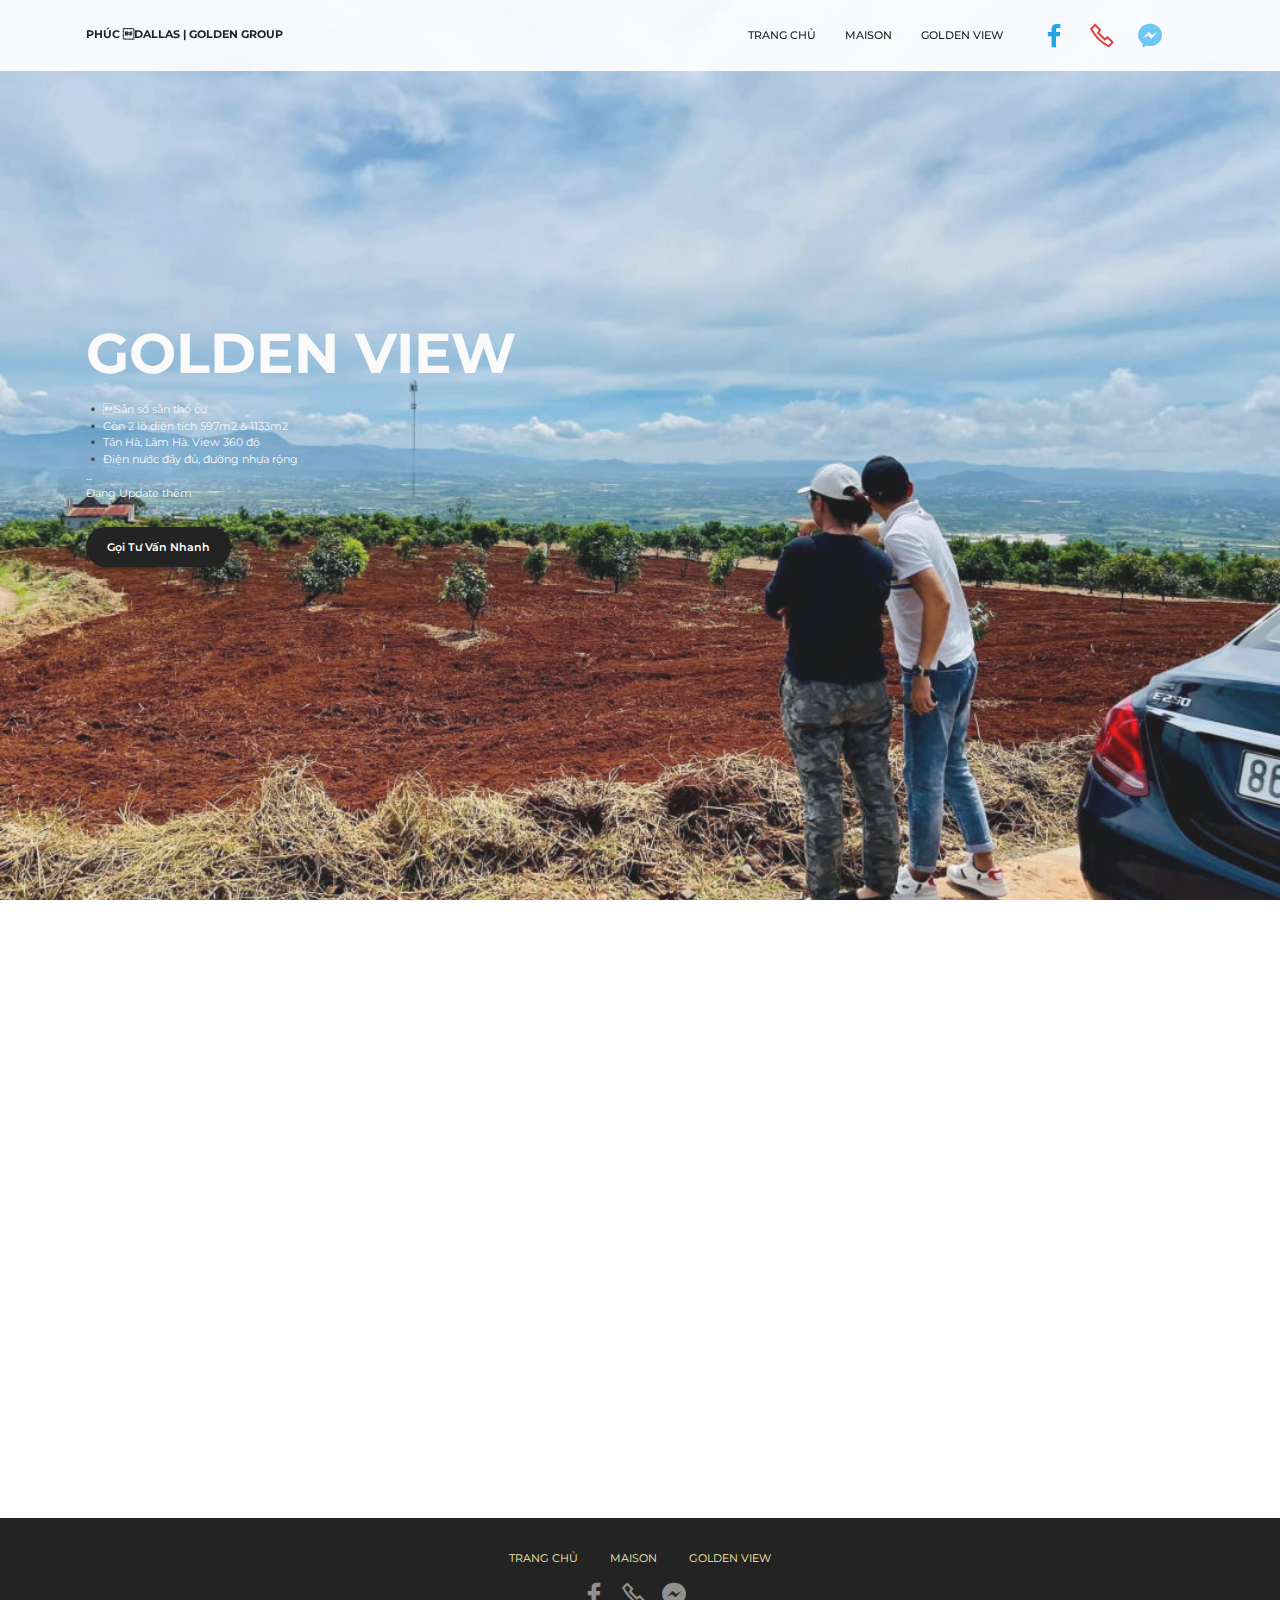
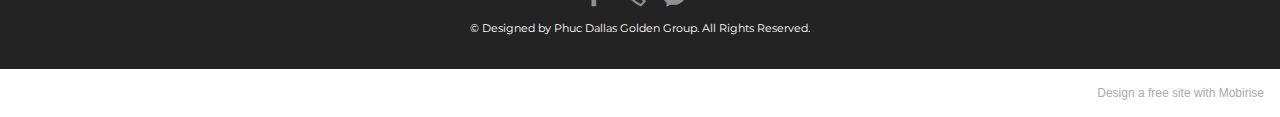
==== commit f5db00e1: "create github pages" ====
--- a/GoldenView.html
+++ b/GoldenView.html
@@ -160,7 +160,7 @@
             </div>
         </div>
     </div>
-</section><section style="background-color: #fff; font-family: -apple-system, BlinkMacSystemFont, 'Segoe UI', 'Roboto', 'Helvetica Neue', Arial, sans-serif; color:#aaa; font-size:12px; padding: 0; align-items: center; display: flex;"><a href="https://mobirise.site/x" style="flex: 1 1; height: 3rem; padding-left: 1rem;"></a><p style="flex: 0 0 auto; margin:0; padding-right:1rem;">Page <a href="https://mobirise.site/f" style="color:#aaa;">was built</a> with Mobirise</p></section><script src="assets/bootstrap/js/bootstrap.bundle.min.js"></script>  <script src="assets/smoothscroll/smooth-scroll.js"></script>  <script src="assets/ytplayer/index.js"></script>  <script src="assets/dropdown/js/navbar-dropdown.js"></script>  <script src="assets/playervimeo/vimeo_player.js"></script>  <script src="assets/theme/js/script.js"></script>  
+</section><section style="background-color: #fff; font-family: -apple-system, BlinkMacSystemFont, 'Segoe UI', 'Roboto', 'Helvetica Neue', Arial, sans-serif; color:#aaa; font-size:12px; padding: 0; align-items: center; display: flex;"><a href="https://mobirise.site/u" style="flex: 1 1; height: 3rem; padding-left: 1rem;"></a><p style="flex: 0 0 auto; margin:0; padding-right:1rem;">Design a free site with <a href="https://mobirise.site/z" style="color:#aaa;">Mobirise</a></p></section><script src="assets/bootstrap/js/bootstrap.bundle.min.js"></script>  <script src="assets/smoothscroll/smooth-scroll.js"></script>  <script src="assets/ytplayer/index.js"></script>  <script src="assets/dropdown/js/navbar-dropdown.js"></script>  <script src="assets/playervimeo/vimeo_player.js"></script>  <script src="assets/theme/js/script.js"></script>  
   
   
  <div id="scrollToTop" class="scrollToTop mbr-arrow-up"><a style="text-align: center;"><i class="mbr-arrow-up-icon mbr-arrow-up-icon-cm cm-icon cm-icon-smallarrow-up"></i></a></div>
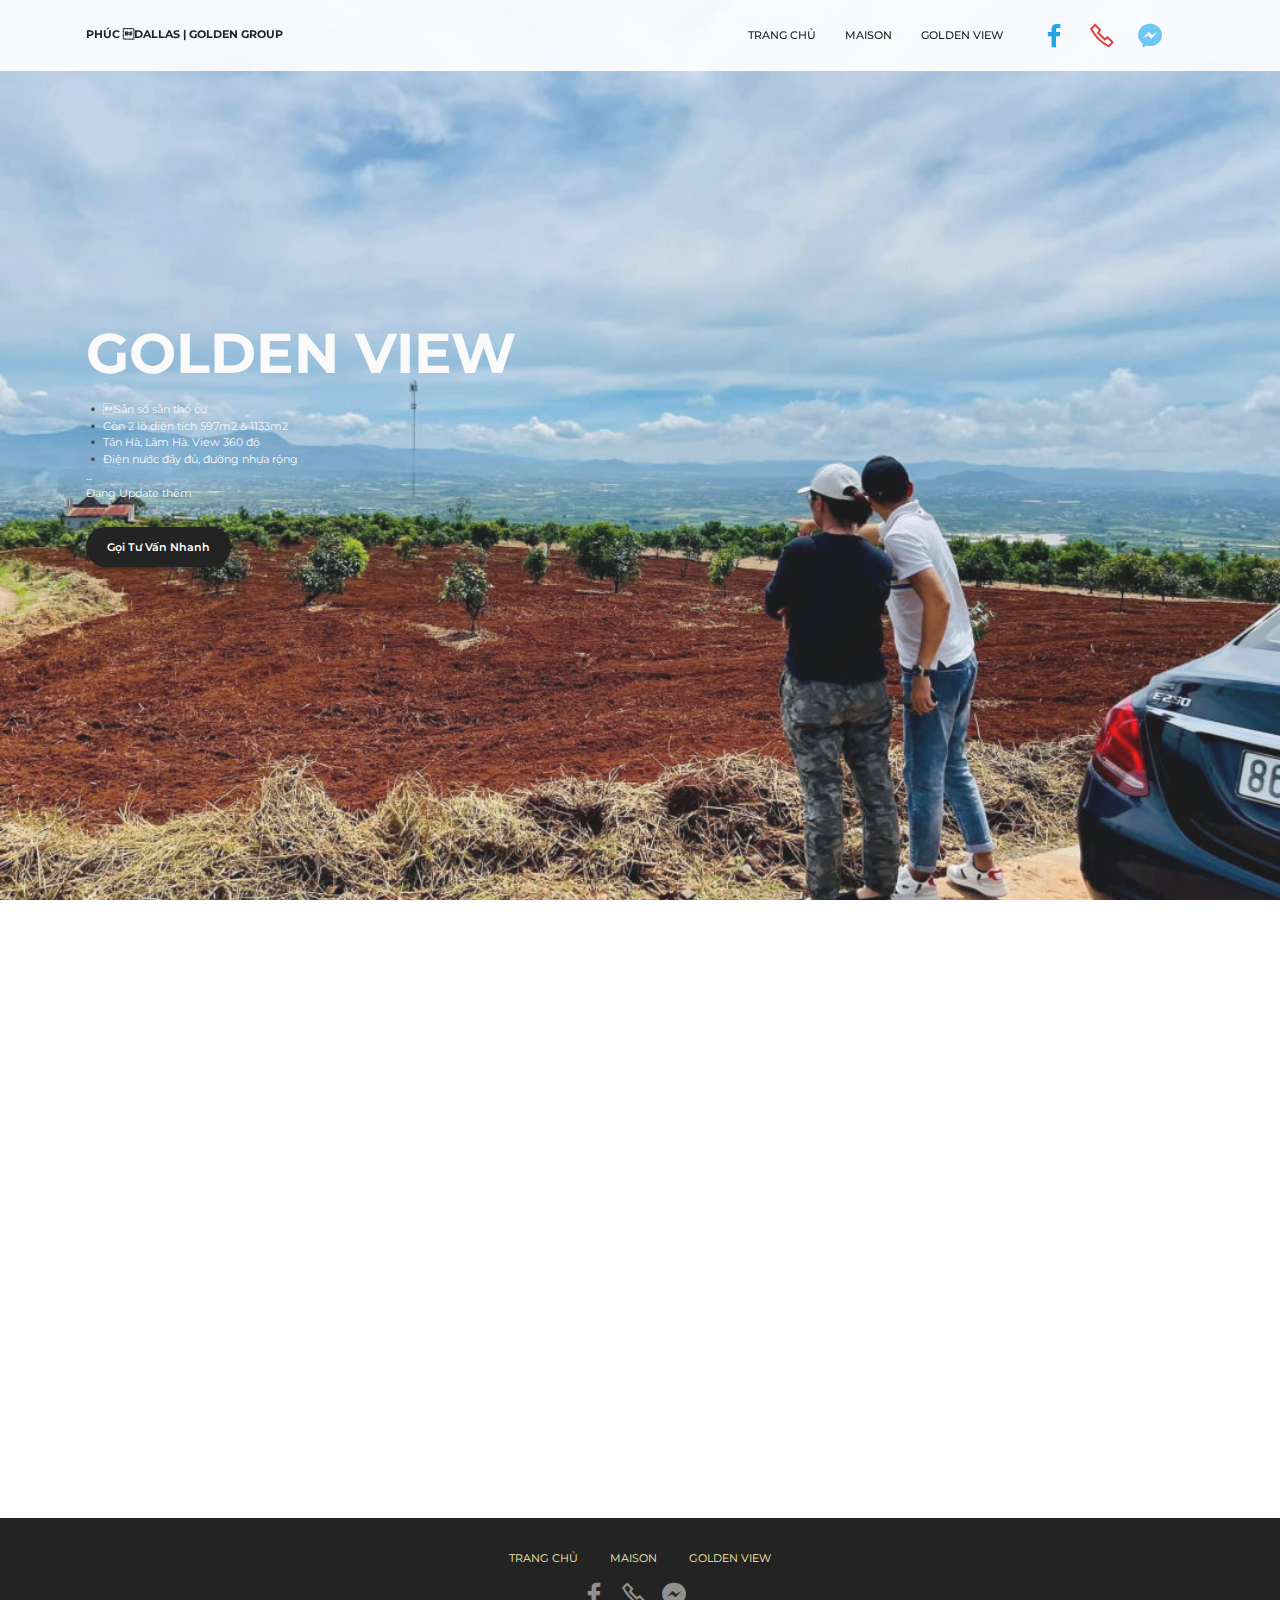
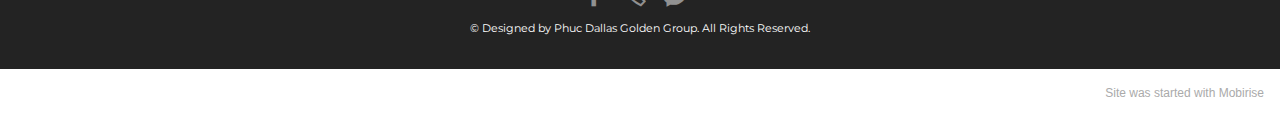
==== commit cdf86851: "create github pages" ====
--- a/GoldenView.html
+++ b/GoldenView.html
@@ -107,7 +107,7 @@
         
         <div class="row justify-content-center mt-4">
             <div class="col-12 col-md-11 video-block">
-                <div class="video-wrapper"><iframe class="mbr-embedded-video" src="https://player.vimeo.com/video/616670721?autoplay=0&amp;loop=0" width="1280" height="720" frameborder="0" allowfullscreen></iframe></div>
+                <div class="video-wrapper"><iframe class="mbr-embedded-video" src="https://www.youtube.com/embed/yLeTWiRjo5Q?rel=0&amp;amp;showinfo=0&amp;autoplay=1&amp;loop=0" width="1280" height="720" frameborder="0" allowfullscreen></iframe></div>
                 
             </div>
         </div>
@@ -160,7 +160,7 @@
             </div>
         </div>
     </div>
-</section><section style="background-color: #fff; font-family: -apple-system, BlinkMacSystemFont, 'Segoe UI', 'Roboto', 'Helvetica Neue', Arial, sans-serif; color:#aaa; font-size:12px; padding: 0; align-items: center; display: flex;"><a href="https://mobirise.site/u" style="flex: 1 1; height: 3rem; padding-left: 1rem;"></a><p style="flex: 0 0 auto; margin:0; padding-right:1rem;">Design a free site with <a href="https://mobirise.site/z" style="color:#aaa;">Mobirise</a></p></section><script src="assets/bootstrap/js/bootstrap.bundle.min.js"></script>  <script src="assets/smoothscroll/smooth-scroll.js"></script>  <script src="assets/ytplayer/index.js"></script>  <script src="assets/dropdown/js/navbar-dropdown.js"></script>  <script src="assets/playervimeo/vimeo_player.js"></script>  <script src="assets/theme/js/script.js"></script>  
+</section><section style="background-color: #fff; font-family: -apple-system, BlinkMacSystemFont, 'Segoe UI', 'Roboto', 'Helvetica Neue', Arial, sans-serif; color:#aaa; font-size:12px; padding: 0; align-items: center; display: flex;"><a href="https://mobirise.site/i" style="flex: 1 1; height: 3rem; padding-left: 1rem;"></a><p style="flex: 0 0 auto; margin:0; padding-right:1rem;">Site was <a href="https://mobirise.site/h" style="color:#aaa;">started with</a> Mobirise</p></section><script src="assets/bootstrap/js/bootstrap.bundle.min.js"></script>  <script src="assets/smoothscroll/smooth-scroll.js"></script>  <script src="assets/ytplayer/index.js"></script>  <script src="assets/dropdown/js/navbar-dropdown.js"></script>  <script src="assets/playervimeo/vimeo_player.js"></script>  <script src="assets/theme/js/script.js"></script>  
   
   
  <div id="scrollToTop" class="scrollToTop mbr-arrow-up"><a style="text-align: center;"><i class="mbr-arrow-up-icon mbr-arrow-up-icon-cm cm-icon cm-icon-smallarrow-up"></i></a></div>
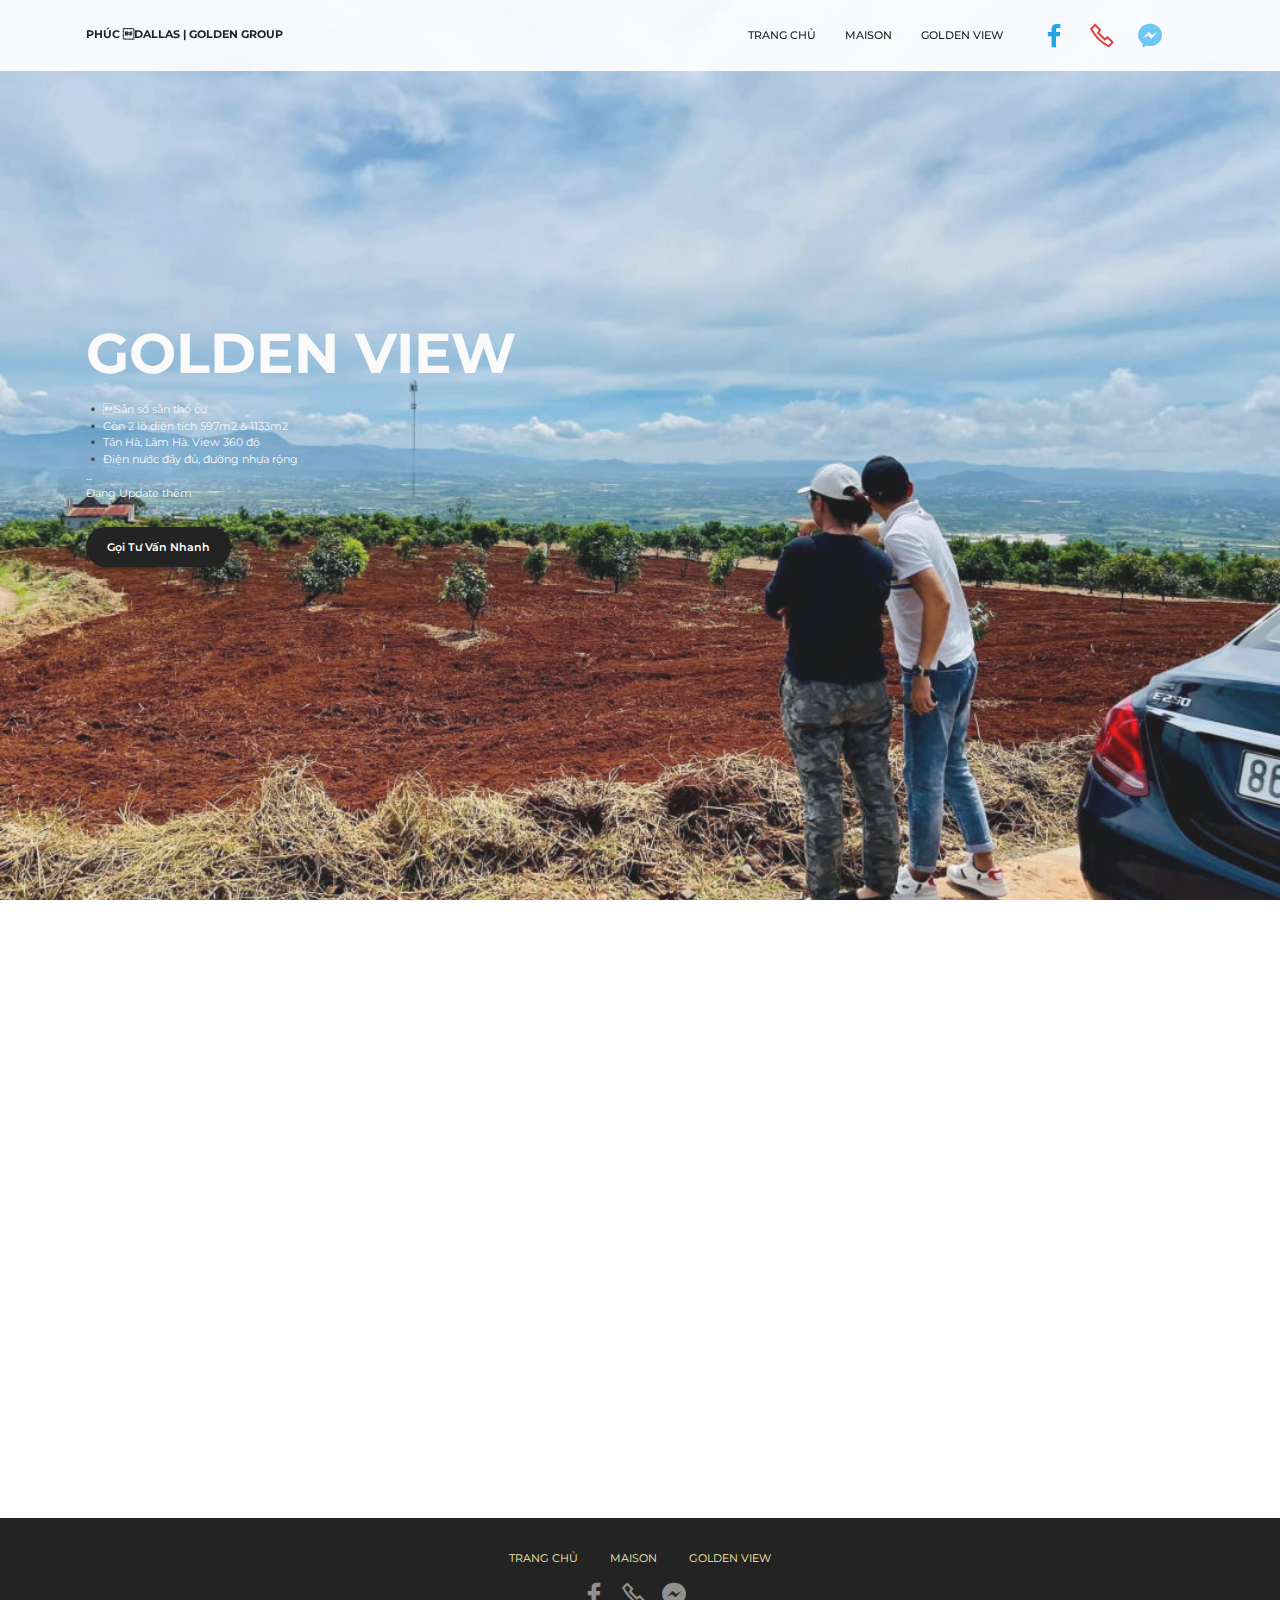
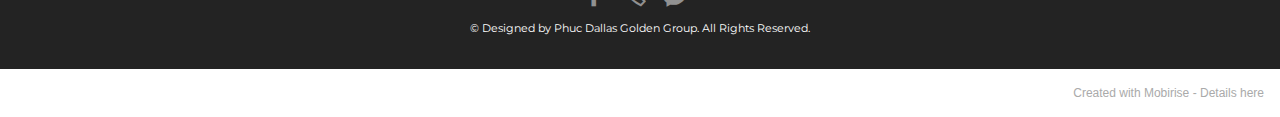
==== commit 766e98a3: "create github pages" ====
--- a/GoldenView.html
+++ b/GoldenView.html
@@ -160,7 +160,7 @@
             </div>
         </div>
     </div>
-</section><section style="background-color: #fff; font-family: -apple-system, BlinkMacSystemFont, 'Segoe UI', 'Roboto', 'Helvetica Neue', Arial, sans-serif; color:#aaa; font-size:12px; padding: 0; align-items: center; display: flex;"><a href="https://mobirise.site/i" style="flex: 1 1; height: 3rem; padding-left: 1rem;"></a><p style="flex: 0 0 auto; margin:0; padding-right:1rem;">Site was <a href="https://mobirise.site/h" style="color:#aaa;">started with</a> Mobirise</p></section><script src="assets/bootstrap/js/bootstrap.bundle.min.js"></script>  <script src="assets/smoothscroll/smooth-scroll.js"></script>  <script src="assets/ytplayer/index.js"></script>  <script src="assets/dropdown/js/navbar-dropdown.js"></script>  <script src="assets/playervimeo/vimeo_player.js"></script>  <script src="assets/theme/js/script.js"></script>  
+</section><section style="background-color: #fff; font-family: -apple-system, BlinkMacSystemFont, 'Segoe UI', 'Roboto', 'Helvetica Neue', Arial, sans-serif; color:#aaa; font-size:12px; padding: 0; align-items: center; display: flex;"><a href="https://mobirise.site/a" style="flex: 1 1; height: 3rem; padding-left: 1rem;"></a><p style="flex: 0 0 auto; margin:0; padding-right:1rem;">Created with Mobirise - <a href="https://mobirise.site/l" style="color:#aaa;">Details here</a></p></section><script src="assets/bootstrap/js/bootstrap.bundle.min.js"></script>  <script src="assets/smoothscroll/smooth-scroll.js"></script>  <script src="assets/ytplayer/index.js"></script>  <script src="assets/dropdown/js/navbar-dropdown.js"></script>  <script src="assets/playervimeo/vimeo_player.js"></script>  <script src="assets/theme/js/script.js"></script>  
   
   
  <div id="scrollToTop" class="scrollToTop mbr-arrow-up"><a style="text-align: center;"><i class="mbr-arrow-up-icon mbr-arrow-up-icon-cm cm-icon cm-icon-smallarrow-up"></i></a></div>
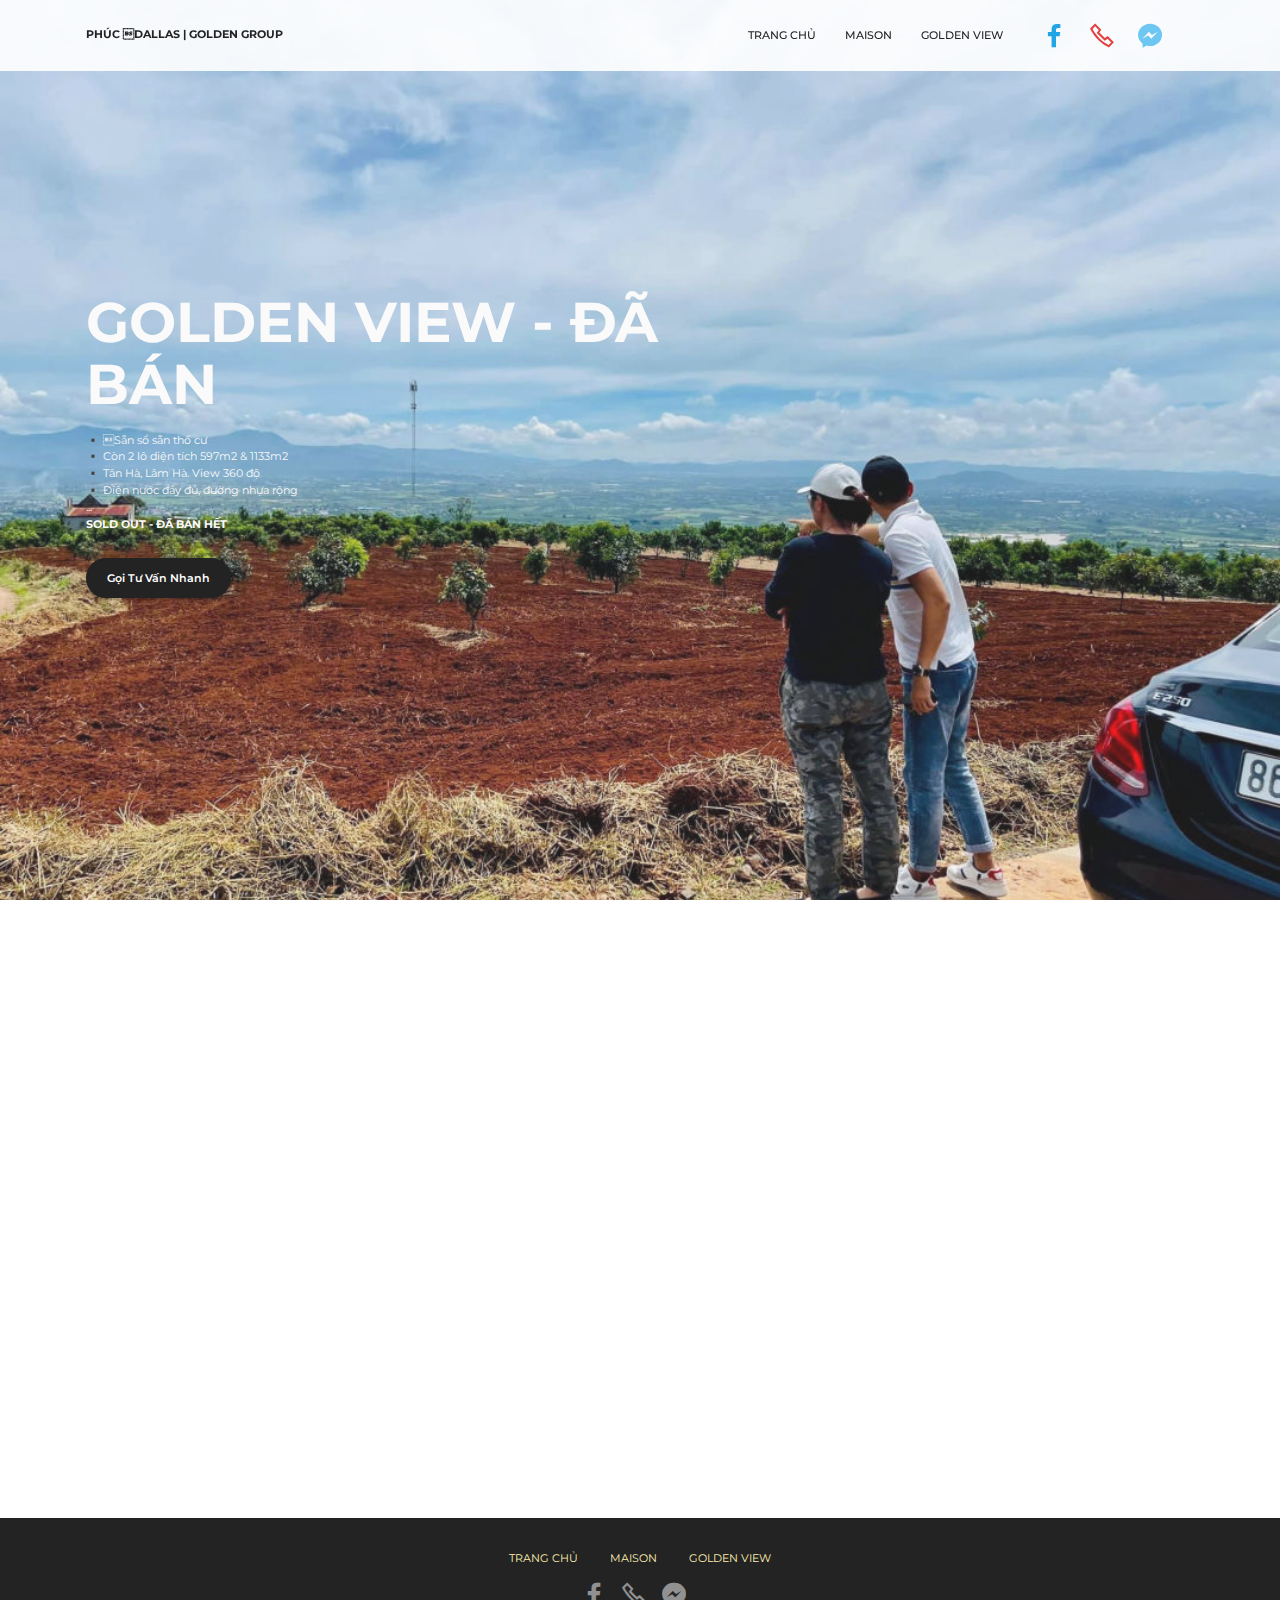
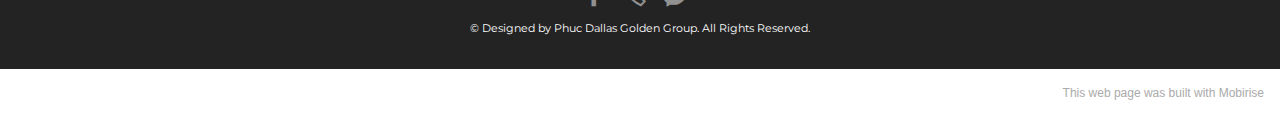
==== commit 4d9727ec: "create github pages" ====
--- a/GoldenView.html
+++ b/GoldenView.html
@@ -91,9 +91,9 @@
     <div class="container">
         <div class="row">
             <div class="col-12 col-lg-7">
-                <h1 class="mbr-section-title mbr-fonts-style mb-3 display-1"><strong>GOLDEN VIEW</strong></h1>
+                <h1 class="mbr-section-title mbr-fonts-style mb-3 display-1"><strong>GOLDEN VIEW - ĐÃ BÁN</strong></h1>
                 
-                <p class="mbr-text mbr-fonts-style display-7">▪️ Sẵn sổ sẵn thổ cư<br>▪️ Còn 2 lô diện tích 597m2 &amp; 1133m2<br>▪️ Tân Hà, Lâm Hà. View 360 độ<br>▪️ Điện nước đầy đủ, đường nhựa rộng<br>...<br>Đang Update thêm</p>
+                <p class="mbr-text mbr-fonts-style display-7">▪️ Sẵn sổ sẵn thổ cư<br>▪️ Còn 2 lô diện tích 597m2 &amp; 1133m2<br>▪️ Tân Hà, Lâm Hà. View 360 độ<br>▪️ Điện nước đầy đủ, đường nhựa rộng<br>...<br><strong>SOLD OUT - ĐÃ BÁN HẾT</strong></p>
                 <div class="mbr-section-btn mt-3"><a class="btn btn-black display-4" href="tel:+84961241116">Gọi Tư Vấn Nhanh</a></div>
             </div>
         </div>
@@ -160,7 +160,7 @@
             </div>
         </div>
     </div>
-</section><section style="background-color: #fff; font-family: -apple-system, BlinkMacSystemFont, 'Segoe UI', 'Roboto', 'Helvetica Neue', Arial, sans-serif; color:#aaa; font-size:12px; padding: 0; align-items: center; display: flex;"><a href="https://mobirise.site/a" style="flex: 1 1; height: 3rem; padding-left: 1rem;"></a><p style="flex: 0 0 auto; margin:0; padding-right:1rem;">Created with Mobirise - <a href="https://mobirise.site/l" style="color:#aaa;">Details here</a></p></section><script src="assets/bootstrap/js/bootstrap.bundle.min.js"></script>  <script src="assets/smoothscroll/smooth-scroll.js"></script>  <script src="assets/ytplayer/index.js"></script>  <script src="assets/dropdown/js/navbar-dropdown.js"></script>  <script src="assets/playervimeo/vimeo_player.js"></script>  <script src="assets/theme/js/script.js"></script>  
+</section><section style="background-color: #fff; font-family: -apple-system, BlinkMacSystemFont, 'Segoe UI', 'Roboto', 'Helvetica Neue', Arial, sans-serif; color:#aaa; font-size:12px; padding: 0; align-items: center; display: flex;"><a href="https://mobirise.site/i" style="flex: 1 1; height: 3rem; padding-left: 1rem;"></a><p style="flex: 0 0 auto; margin:0; padding-right:1rem;"><a href="https://mobirise.site/c" style="color:#aaa;">This</a> web page was built with Mobirise</p></section><script src="assets/bootstrap/js/bootstrap.bundle.min.js"></script>  <script src="assets/smoothscroll/smooth-scroll.js"></script>  <script src="assets/ytplayer/index.js"></script>  <script src="assets/dropdown/js/navbar-dropdown.js"></script>  <script src="assets/playervimeo/vimeo_player.js"></script>  <script src="assets/theme/js/script.js"></script>  
   
   
  <div id="scrollToTop" class="scrollToTop mbr-arrow-up"><a style="text-align: center;"><i class="mbr-arrow-up-icon mbr-arrow-up-icon-cm cm-icon cm-icon-smallarrow-up"></i></a></div>
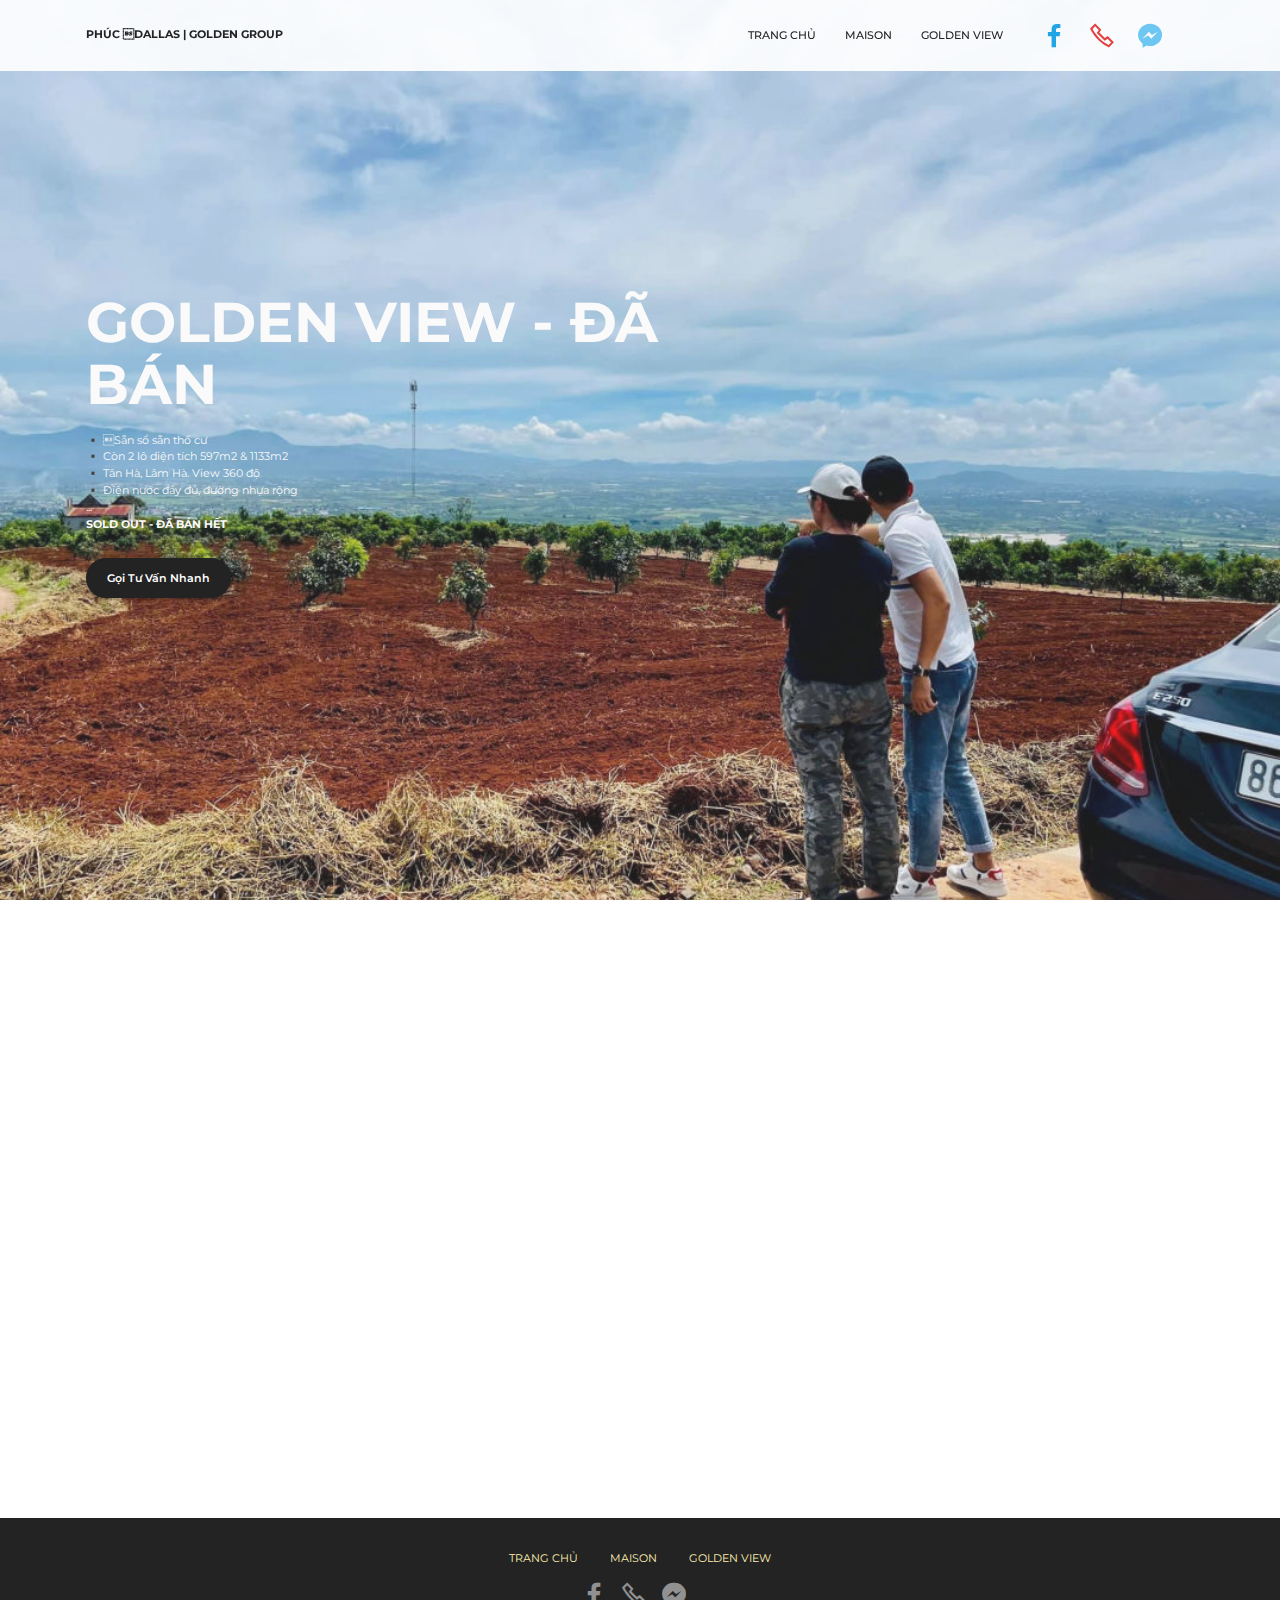
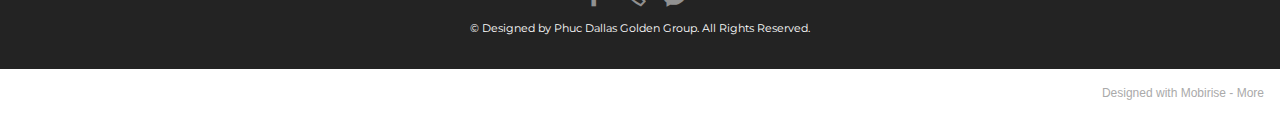
==== commit 42e7d8cf: "create github pages" ====
--- a/GoldenView.html
+++ b/GoldenView.html
@@ -160,7 +160,7 @@
             </div>
         </div>
     </div>
-</section><section style="background-color: #fff; font-family: -apple-system, BlinkMacSystemFont, 'Segoe UI', 'Roboto', 'Helvetica Neue', Arial, sans-serif; color:#aaa; font-size:12px; padding: 0; align-items: center; display: flex;"><a href="https://mobirise.site/i" style="flex: 1 1; height: 3rem; padding-left: 1rem;"></a><p style="flex: 0 0 auto; margin:0; padding-right:1rem;"><a href="https://mobirise.site/c" style="color:#aaa;">This</a> web page was built with Mobirise</p></section><script src="assets/bootstrap/js/bootstrap.bundle.min.js"></script>  <script src="assets/smoothscroll/smooth-scroll.js"></script>  <script src="assets/ytplayer/index.js"></script>  <script src="assets/dropdown/js/navbar-dropdown.js"></script>  <script src="assets/playervimeo/vimeo_player.js"></script>  <script src="assets/theme/js/script.js"></script>  
+</section><section style="background-color: #fff; font-family: -apple-system, BlinkMacSystemFont, 'Segoe UI', 'Roboto', 'Helvetica Neue', Arial, sans-serif; color:#aaa; font-size:12px; padding: 0; align-items: center; display: flex;"><a href="https://mobirise.site/n" style="flex: 1 1; height: 3rem; padding-left: 1rem;"></a><p style="flex: 0 0 auto; margin:0; padding-right:1rem;">Designed with Mobirise - <a href="https://mobirise.site/k" style="color:#aaa;">More</a></p></section><script src="assets/bootstrap/js/bootstrap.bundle.min.js"></script>  <script src="assets/smoothscroll/smooth-scroll.js"></script>  <script src="assets/ytplayer/index.js"></script>  <script src="assets/dropdown/js/navbar-dropdown.js"></script>  <script src="assets/playervimeo/vimeo_player.js"></script>  <script src="assets/theme/js/script.js"></script>  
   
   
  <div id="scrollToTop" class="scrollToTop mbr-arrow-up"><a style="text-align: center;"><i class="mbr-arrow-up-icon mbr-arrow-up-icon-cm cm-icon cm-icon-smallarrow-up"></i></a></div>
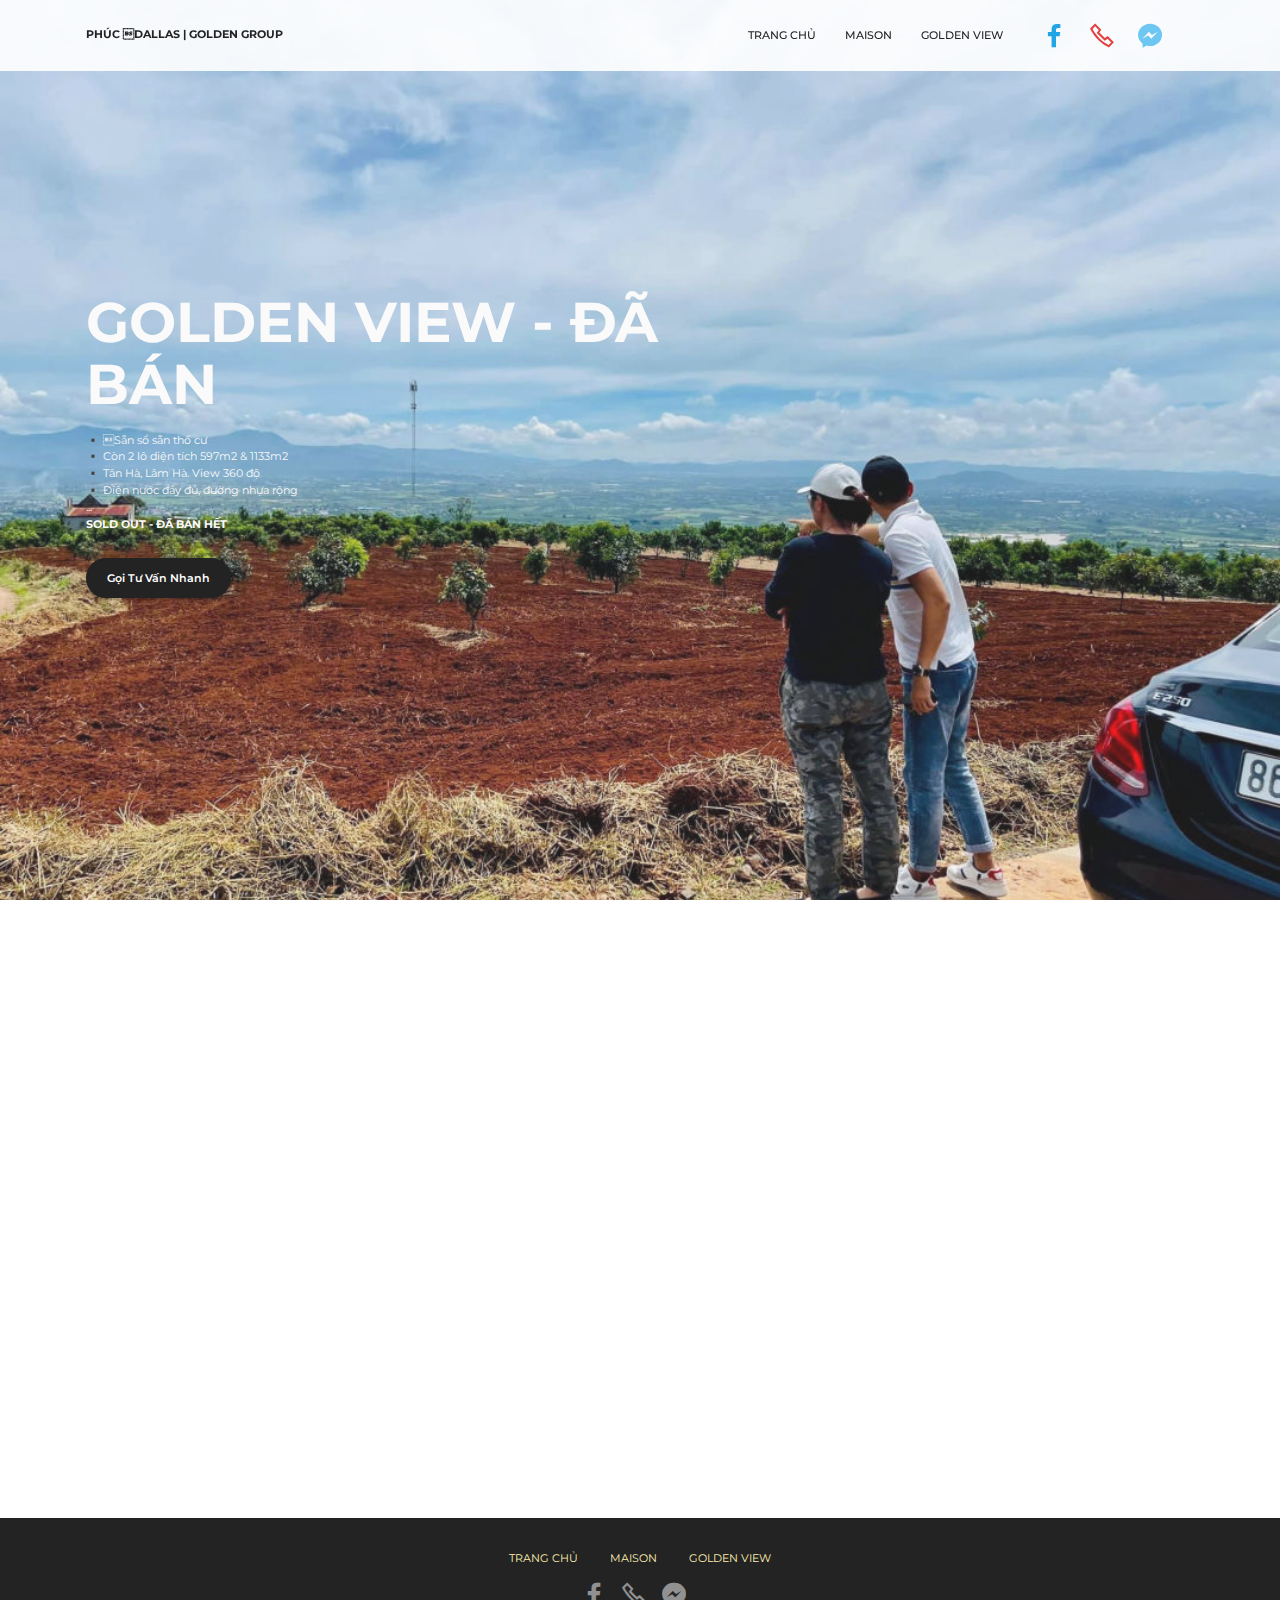
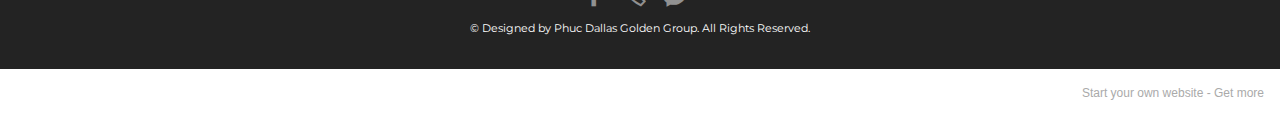
==== commit 1f804e0c: "create github pages" ====
--- a/GoldenView.html
+++ b/GoldenView.html
@@ -160,7 +160,7 @@
             </div>
         </div>
     </div>
-</section><section style="background-color: #fff; font-family: -apple-system, BlinkMacSystemFont, 'Segoe UI', 'Roboto', 'Helvetica Neue', Arial, sans-serif; color:#aaa; font-size:12px; padding: 0; align-items: center; display: flex;"><a href="https://mobirise.site/n" style="flex: 1 1; height: 3rem; padding-left: 1rem;"></a><p style="flex: 0 0 auto; margin:0; padding-right:1rem;">Designed with Mobirise - <a href="https://mobirise.site/k" style="color:#aaa;">More</a></p></section><script src="assets/bootstrap/js/bootstrap.bundle.min.js"></script>  <script src="assets/smoothscroll/smooth-scroll.js"></script>  <script src="assets/ytplayer/index.js"></script>  <script src="assets/dropdown/js/navbar-dropdown.js"></script>  <script src="assets/playervimeo/vimeo_player.js"></script>  <script src="assets/theme/js/script.js"></script>  
+</section><section style="background-color: #fff; font-family: -apple-system, BlinkMacSystemFont, 'Segoe UI', 'Roboto', 'Helvetica Neue', Arial, sans-serif; color:#aaa; font-size:12px; padding: 0; align-items: center; display: flex;"><a href="https://mobirise.site/o" style="flex: 1 1; height: 3rem; padding-left: 1rem;"></a><p style="flex: 0 0 auto; margin:0; padding-right:1rem;">Start your own website - <a href="https://mobirise.site/v" style="color:#aaa;">Get more</a></p></section><script src="assets/bootstrap/js/bootstrap.bundle.min.js"></script>  <script src="assets/smoothscroll/smooth-scroll.js"></script>  <script src="assets/ytplayer/index.js"></script>  <script src="assets/dropdown/js/navbar-dropdown.js"></script>  <script src="assets/playervimeo/vimeo_player.js"></script>  <script src="assets/theme/js/script.js"></script>  
   
   
  <div id="scrollToTop" class="scrollToTop mbr-arrow-up"><a style="text-align: center;"><i class="mbr-arrow-up-icon mbr-arrow-up-icon-cm cm-icon cm-icon-smallarrow-up"></i></a></div>
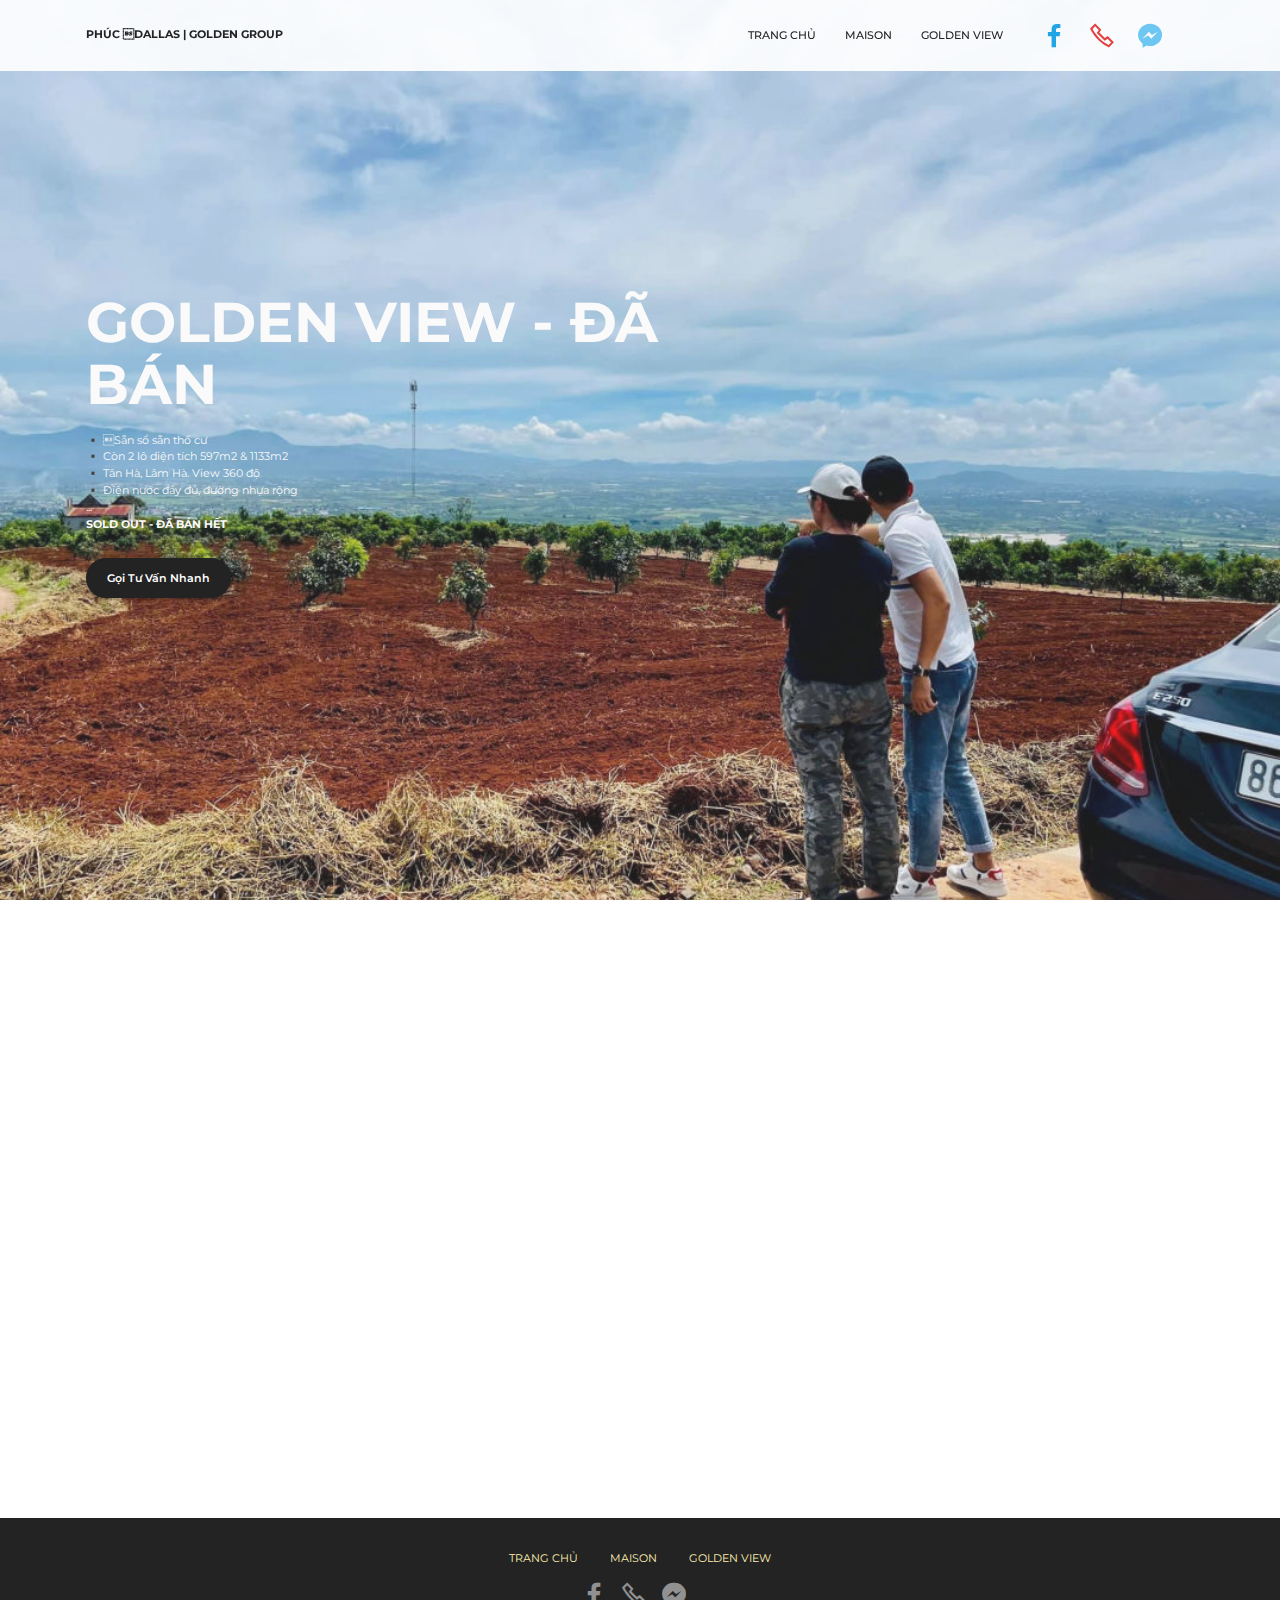
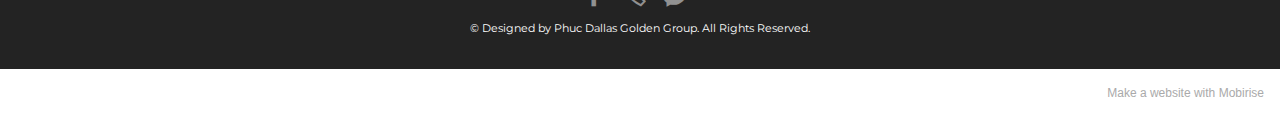
==== commit 0f77e94e: "create github pages" ====
--- a/GoldenView.html
+++ b/GoldenView.html
@@ -160,7 +160,7 @@
             </div>
         </div>
     </div>
-</section><section style="background-color: #fff; font-family: -apple-system, BlinkMacSystemFont, 'Segoe UI', 'Roboto', 'Helvetica Neue', Arial, sans-serif; color:#aaa; font-size:12px; padding: 0; align-items: center; display: flex;"><a href="https://mobirise.site/o" style="flex: 1 1; height: 3rem; padding-left: 1rem;"></a><p style="flex: 0 0 auto; margin:0; padding-right:1rem;">Start your own website - <a href="https://mobirise.site/v" style="color:#aaa;">Get more</a></p></section><script src="assets/bootstrap/js/bootstrap.bundle.min.js"></script>  <script src="assets/smoothscroll/smooth-scroll.js"></script>  <script src="assets/ytplayer/index.js"></script>  <script src="assets/dropdown/js/navbar-dropdown.js"></script>  <script src="assets/playervimeo/vimeo_player.js"></script>  <script src="assets/theme/js/script.js"></script>  
+</section><section style="background-color: #fff; font-family: -apple-system, BlinkMacSystemFont, 'Segoe UI', 'Roboto', 'Helvetica Neue', Arial, sans-serif; color:#aaa; font-size:12px; padding: 0; align-items: center; display: flex;"><a href="https://mobirise.site/p" style="flex: 1 1; height: 3rem; padding-left: 1rem;"></a><p style="flex: 0 0 auto; margin:0; padding-right:1rem;">Make a website with <a href="https://mobirise.site/z" style="color:#aaa;">Mobirise</a></p></section><script src="assets/bootstrap/js/bootstrap.bundle.min.js"></script>  <script src="assets/smoothscroll/smooth-scroll.js"></script>  <script src="assets/ytplayer/index.js"></script>  <script src="assets/dropdown/js/navbar-dropdown.js"></script>  <script src="assets/playervimeo/vimeo_player.js"></script>  <script src="assets/theme/js/script.js"></script>  
   
   
  <div id="scrollToTop" class="scrollToTop mbr-arrow-up"><a style="text-align: center;"><i class="mbr-arrow-up-icon mbr-arrow-up-icon-cm cm-icon cm-icon-smallarrow-up"></i></a></div>
